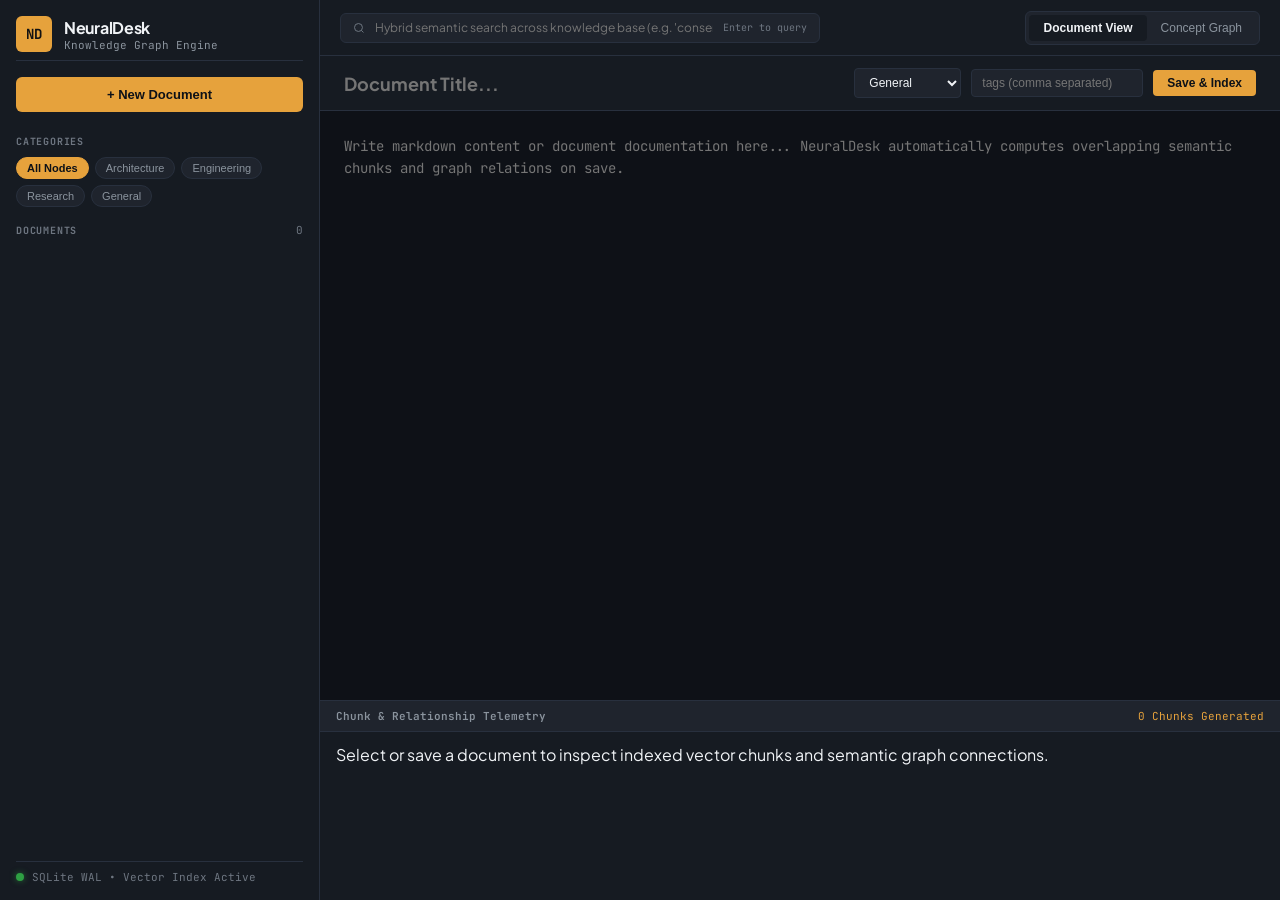
==== frontend/index.html @ 97902795 "feat(neuraldesk): initial production release of AI knowledge management platform" ====
<!DOCTYPE html>
<html lang="en">
<head>
    <meta charset="UTF-8">
    <meta name="viewport" content="width=device-width, initial-scale=1.0">
    <title>NeuralDesk — AI Knowledge Architecture</title>
    <link rel="stylesheet" href="style.css">
    <link rel="preconnect" href="https://fonts.googleapis.com">
    <link rel="preconnect" href="https://fonts.gstatic.com" crossorigin>
    <link href="https://fonts.googleapis.com/css2?family=Plus+Jakarta+Sans:wght@400;500;600;700&family=JetBrains+Mono:wght@400;500&display=swap" rel="stylesheet">
</head>
<body>
    <div class="app-layout">
        <!-- Sidebar Navigation -->
        <aside class="sidebar">
            <div class="brand">
                <div class="brand-glyph">ND</div>
                <div class="brand-text">
                    <span class="brand-title">NeuralDesk</span>
                    <span class="brand-subtitle">Knowledge Graph Engine</span>
                </div>
            </div>

            <div class="sidebar-action">
                <button id="btn-new-doc" class="btn-primary">+ New Document</button>
            </div>

            <div class="category-filter">
                <span class="section-label">CATEGORIES</span>
                <div id="category-list" class="category-chips">
                    <button class="chip active" data-category="ALL">All Nodes</button>
                    <button class="chip" data-category="Architecture">Architecture</button>
                    <button class="chip" data-category="Engineering">Engineering</button>
                    <button class="chip" data-category="Research">Research</button>
                    <button class="chip" data-category="General">General</button>
                </div>
            </div>

            <div class="doc-list-container">
                <div class="section-header">
                    <span class="section-label">DOCUMENTS</span>
                    <span id="doc-count" class="counter">0</span>
                </div>
                <div id="document-list" class="doc-tree">
                    <!-- Populated dynamically -->
                </div>
            </div>

            <div class="sidebar-footer">
                <div class="status-indicator">
                    <span class="dot live"></span>
                    <span class="status-label">SQLite WAL • Vector Index Active</span>
                </div>
            </div>
        </aside>

        <!-- Main Workspace -->
        <main class="main-workspace">
            <header class="workspace-header">
                <div class="header-search">
                    <svg class="search-icon" width="16" height="16" viewBox="0 0 24 24" fill="none" stroke="currentColor" stroke-width="2">
                        <circle cx="11" cy="11" r="8"></circle>
                        <line x1="21" y1="21" x2="16.65" y2="16.65"></line>
                    </svg>
                    <input type="text" id="hybrid-search-input" placeholder="Hybrid semantic search across knowledge base (e.g. 'consensus algorithms', 'memory caching')...">
                    <span class="search-hint">Enter to query</span>
                </div>
                <div class="view-toggles">
                    <button id="tab-doc" class="tab-btn active">Document View</button>
                    <button id="tab-graph" class="tab-btn">Concept Graph</button>
                </div>
            </header>

            <!-- Document Editor / Viewer Pane -->
            <section id="doc-pane" class="workspace-pane active">
                <div class="doc-metadata-bar">
                    <input type="text" id="doc-title-input" class="doc-title-field" placeholder="Document Title...">
                    <div class="metadata-controls">
                        <select id="doc-category-select" class="select-field">
                            <option value="General">General</option>
                            <option value="Architecture">Architecture</option>
                            <option value="Engineering">Engineering</option>
                            <option value="Research">Research</option>
                        </select>
                        <input type="text" id="doc-tags-input" class="tags-field" placeholder="tags (comma separated)">
                        <button id="btn-save-doc" class="btn-save">Save & Index</button>
                        <button id="btn-delete-doc" class="btn-delete" style="display:none;">Delete</button>
                    </div>
                </div>

                <div class="editor-container">
                    <textarea id="doc-content-input" class="doc-editor" placeholder="Write markdown content or document documentation here... NeuralDesk automatically computes overlapping semantic chunks and graph relations on save."></textarea>
                </div>

                <div class="doc-drawer">
                    <div class="drawer-header">
                        <span class="drawer-title">Chunk & Relationship Telemetry</span>
                        <span id="chunk-info" class="drawer-stats">0 Chunks Generated</span>
                    </div>
                    <div id="drawer-content" class="drawer-body">
                        <div class="empty-state">Select or save a document to inspect indexed vector chunks and semantic graph connections.</div>
                    </div>
                </div>
            </section>

            <!-- Graph Canvas Pane -->
            <section id="graph-pane" class="workspace-pane">
                <div class="graph-toolbar">
                    <span class="graph-legend"><span class="legend-dot arc"></span>Architecture</span>
                    <span class="graph-legend"><span class="legend-dot eng"></span>Engineering</span>
                    <span class="graph-legend"><span class="legend-dot res"></span>Research</span>
                    <span class="graph-legend"><span class="legend-dot gen"></span>General</span>
                    <button id="btn-refresh-graph" class="btn-subtle">Recalculate Topology</button>
                </div>
                <div class="graph-canvas-wrapper">
                    <svg id="graph-svg" class="graph-canvas" width="100%" height="100%"></svg>
                </div>
            </section>
        </main>
    </div>

    <!-- Search Modal -->
    <div id="search-modal" class="modal-overlay">
        <div class="modal-window">
            <div class="modal-header">
                <h3>Hybrid Search Results</h3>
                <button id="btn-close-modal" class="btn-close">&times;</button>
            </div>
            <div id="search-results-list" class="results-container">
                <!-- Search results injected here -->
            </div>
        </div>
    </div>

    <script src="app.js"></script>
</body>
</html>
---- frontend/style.css ----
:root {
    --bg-primary: #0e1117;
    --bg-secondary: #161b22;
    --bg-tertiary: #1f242d;
    --border-subtle: #28303e;
    --border-hover: #3d4758;
    --text-primary: #f0f3f6;
    --text-secondary: #8b949e;
    --text-muted: #6e7681;
    --accent-amber: #e6a23c;
    --accent-amber-hover: #f3b759;
    --accent-blue: #388bfd;
    --accent-green: #2ea043;
    --accent-purple: #a371f7;
    --accent-red: #f85149;
    --font-sans: 'Plus Jakarta Sans', -apple-system, BlinkMacSystemFont, sans-serif;
    --font-mono: 'JetBrains Mono', monospace;
}

* {
    box-sizing: border-box;
    margin: 0;
    padding: 0;
}

body {
    font-family: var(--font-sans);
    background-color: var(--bg-primary);
    color: var(--text-primary);
    overflow: hidden;
    height: 100vh;
}

.app-layout {
    display: flex;
    height: 100vh;
    width: 100vw;
}

/* Sidebar */
.sidebar {
    width: 320px;
    background-color: var(--bg-secondary);
    border-right: 1px solid var(--border-subtle);
    display: flex;
    flex-direction: column;
    padding: 16px;
    gap: 16px;
}

.brand {
    display: flex;
    align-items: center;
    gap: 12px;
    padding-bottom: 8px;
    border-bottom: 1px solid var(--border-subtle);
}

.brand-glyph {
    width: 36px;
    height: 36px;
    background-color: var(--accent-amber);
    color: #121212;
    font-weight: 700;
    font-size: 14px;
    display: flex;
    align-items: center;
    justify-content: center;
    border-radius: 6px;
    font-family: var(--font-mono);
}

.brand-text {
    display: flex;
    flex-direction: column;
}

.brand-title {
    font-size: 16px;
    font-weight: 700;
    letter-spacing: -0.3px;
}

.brand-subtitle {
    font-size: 11px;
    color: var(--text-secondary);
    font-family: var(--font-mono);
}

.btn-primary {
    width: 100%;
    padding: 10px 14px;
    background-color: var(--accent-amber);
    color: #0d1117;
    border: none;
    border-radius: 6px;
    font-size: 13px;
    font-weight: 600;
    cursor: pointer;
    transition: background 0.15s ease;
}

.btn-primary:hover {
    background-color: var(--accent-amber-hover);
}

.section-label {
    font-size: 10px;
    font-weight: 700;
    color: var(--text-muted);
    letter-spacing: 0.8px;
    font-family: var(--font-mono);
}

.category-chips {
    display: flex;
    flex-wrap: wrap;
    gap: 6px;
    margin-top: 8px;
}

.chip {
    padding: 4px 10px;
    background-color: var(--bg-tertiary);
    border: 1px solid var(--border-subtle);
    color: var(--text-secondary);
    font-size: 11px;
    border-radius: 12px;
    cursor: pointer;
    transition: all 0.15s ease;
}

.chip:hover, .chip.active {
    background-color: var(--accent-amber);
    color: #0d1117;
    border-color: var(--accent-amber);
    font-weight: 600;
}

.doc-list-container {
    flex: 1;
    display: flex;
    flex-direction: column;
    overflow: hidden;
}

.section-header {
    display: flex;
    justify-content: space-between;
    align-items: center;
    margin-bottom: 8px;
}

.counter {
    font-size: 11px;
    font-family: var(--font-mono);
    color: var(--text-muted);
}

.doc-tree {
    flex: 1;
    overflow-y: auto;
    display: flex;
    flex-direction: column;
    gap: 4px;
}

.doc-item {
    padding: 10px 12px;
    border-radius: 6px;
    cursor: pointer;
    display: flex;
    flex-direction: column;
    gap: 4px;
    border: 1px solid transparent;
    transition: all 0.15s ease;
}

.doc-item:hover {
    background-color: var(--bg-tertiary);
    border-color: var(--border-subtle);
}

.doc-item.active {
    background-color: var(--bg-tertiary);
    border-color: var(--accent-amber);
}

.doc-item-title {
    font-size: 13px;
    font-weight: 600;
    color: var(--text-primary);
    white-space: nowrap;
    overflow: hidden;
    text-overflow: ellipsis;
}

.doc-item-meta {
    display: flex;
    align-items: center;
    gap: 8px;
    font-size: 11px;
    color: var(--text-secondary);
    font-family: var(--font-mono);
}

.sidebar-footer {
    padding-top: 8px;
    border-top: 1px solid var(--border-subtle);
}

.status-indicator {
    display: flex;
    align-items: center;
    gap: 8px;
    font-size: 11px;
    color: var(--text-muted);
    font-family: var(--font-mono);
}

.dot.live {
    width: 8px;
    height: 8px;
    border-radius: 50%;
    background-color: var(--accent-green);
    box-shadow: 0 0 6px rgba(46, 160, 67, 0.6);
}

/* Main Workspace */
.main-workspace {
    flex: 1;
    display: flex;
    flex-direction: column;
    background-color: var(--bg-primary);
}

.workspace-header {
    height: 56px;
    border-bottom: 1px solid var(--border-subtle);
    display: flex;
    align-items: center;
    justify-content: space-between;
    padding: 0 20px;
    background-color: var(--bg-secondary);
}

.header-search {
    display: flex;
    align-items: center;
    gap: 10px;
    background-color: var(--bg-tertiary);
    border: 1px solid var(--border-subtle);
    border-radius: 6px;
    padding: 6px 12px;
    width: 480px;
}

.search-icon {
    color: var(--text-muted);
}

.header-search input {
    background: transparent;
    border: none;
    color: var(--text-primary);
    font-size: 12px;
    outline: none;
    width: 100%;
    font-family: var(--font-sans);
}

.search-hint {
    font-size: 10px;
    color: var(--text-muted);
    font-family: var(--font-mono);
    white-space: nowrap;
}

.view-toggles {
    display: flex;
    background-color: var(--bg-tertiary);
    padding: 3px;
    border-radius: 6px;
    border: 1px solid var(--border-subtle);
}

.tab-btn {
    padding: 6px 14px;
    background: transparent;
    border: none;
    color: var(--text-secondary);
    font-size: 12px;
    font-weight: 500;
    cursor: pointer;
    border-radius: 4px;
}

.tab-btn.active {
    background-color: var(--bg-secondary);
    color: var(--text-primary);
    font-weight: 600;
}

/* Panes */
.workspace-pane {
    display: none;
    flex: 1;
    flex-direction: column;
    overflow: hidden;
}

.workspace-pane.active {
    display: flex;
}

.doc-metadata-bar {
    display: flex;
    align-items: center;
    justify-content: space-between;
    padding: 12px 24px;
    border-bottom: 1px solid var(--border-subtle);
    background-color: var(--bg-secondary);
}

.doc-title-field {
    background: transparent;
    border: none;
    color: var(--text-primary);
    font-size: 18px;
    font-weight: 700;
    outline: none;
    width: 50%;
    font-family: var(--font-sans);
}

.metadata-controls {
    display: flex;
    align-items: center;
    gap: 10px;
}

.select-field, .tags-field {
    background-color: var(--bg-tertiary);
    border: 1px solid var(--border-subtle);
    color: var(--text-primary);
    font-size: 12px;
    padding: 6px 10px;
    border-radius: 4px;
    outline: none;
}

.btn-save {
    background-color: var(--accent-amber);
    color: #0d1117;
    border: none;
    padding: 6px 14px;
    border-radius: 4px;
    font-size: 12px;
    font-weight: 600;
    cursor: pointer;
}

.btn-delete {
    background-color: transparent;
    border: 1px solid var(--accent-red);
    color: var(--accent-red);
    padding: 6px 12px;
    border-radius: 4px;
    font-size: 12px;
    cursor: pointer;
}

.editor-container {
    flex: 1;
    padding: 24px;
    overflow-y: auto;
}

.doc-editor {
    width: 100%;
    height: 100%;
    background: transparent;
    border: none;
    color: var(--text-primary);
    font-family: var(--font-mono);
    font-size: 14px;
    line-height: 1.6;
    outline: none;
    resize: none;
}

.doc-drawer {
    height: 200px;
    border-top: 1px solid var(--border-subtle);
    background-color: var(--bg-secondary);
    display: flex;
    flex-direction: column;
}

.drawer-header {
    display: flex;
    justify-content: space-between;
    padding: 8px 16px;
    background-color: var(--bg-tertiary);
    border-bottom: 1px solid var(--border-subtle);
}

.drawer-title {
    font-size: 11px;
    font-weight: 600;
    font-family: var(--font-mono);
    color: var(--text-secondary);
}

.drawer-stats {
    font-size: 11px;
    font-family: var(--font-mono);
    color: var(--accent-amber);
}

.drawer-body {
    flex: 1;
    overflow-y: auto;
    padding: 12px 16px;
    display: flex;
    flex-direction: column;
    gap: 8px;
}

.chunk-badge {
    background-color: var(--bg-tertiary);
    border: 1px solid var(--border-subtle);
    padding: 8px 12px;
    border-radius: 4px;
    font-size: 12px;
    font-family: var(--font-mono);
    color: var(--text-secondary);
}

.related-chip {
    display: inline-block;
    padding: 3px 8px;
    background-color: #242c38;
    color: var(--accent-blue);
    border-radius: 4px;
    font-size: 11px;
    margin-right: 6px;
}

/* Graph Canvas */
.graph-toolbar {
    padding: 10px 20px;
    display: flex;
    align-items: center;
    gap: 16px;
    border-bottom: 1px solid var(--border-subtle);
    background-color: var(--bg-secondary);
}

.graph-legend {
    display: flex;
    align-items: center;
    gap: 6px;
    font-size: 11px;
    color: var(--text-secondary);
}

.legend-dot {
    width: 10px;
    height: 10px;
    border-radius: 50%;
}

.legend-dot.arc { background-color: var(--accent-blue); }
.legend-dot.eng { background-color: var(--accent-green); }
.legend-dot.res { background-color: var(--accent-purple); }
.legend-dot.gen { background-color: var(--accent-amber); }

.btn-subtle {
    margin-left: auto;
    background: transparent;
    border: 1px solid var(--border-subtle);
    color: var(--text-secondary);
    padding: 4px 10px;
    border-radius: 4px;
    font-size: 11px;
    cursor: pointer;
}

.graph-canvas-wrapper {
    flex: 1;
    background-color: #0b0e14;
    position: relative;
}

/* Modal */
.modal-overlay {
    display: none;
    position: fixed;
    top: 0;
    left: 0;
    width: 100vw;
    height: 100vh;
    background: rgba(0, 0, 0, 0.7);
    backdrop-filter: blur(4px);
    justify-content: center;
    align-items: center;
    z-index: 1000;
}

.modal-overlay.open {
    display: flex;
}

.modal-window {
    background-color: var(--bg-secondary);
    border: 1px solid var(--border-subtle);
    border-radius: 8px;
    width: 650px;
    max-height: 80vh;
    display: flex;
    flex-direction: column;
    box-shadow: 0 16px 32px rgba(0,0,0,0.5);
}

.modal-header {
    display: flex;
    justify-content: space-between;
    align-items: center;
    padding: 14px 20px;
    border-bottom: 1px solid var(--border-subtle);
}

.btn-close {
    background: none;
    border: none;
    color: var(--text-muted);
    font-size: 20px;
    cursor: pointer;
}

.results-container {
    padding: 16px;
    overflow-y: auto;
    display: flex;
    flex-direction: column;
    gap: 12px;
}

.result-card {
    background-color: var(--bg-tertiary);
    border: 1px solid var(--border-subtle);
    border-radius: 6px;
    padding: 12px;
    cursor: pointer;
    transition: all 0.15s ease;
}

.result-card:hover {
    border-color: var(--accent-amber);
}

.result-card-header {
    display: flex;
    justify-content: space-between;
    margin-bottom: 6px;
}

.result-score {
    font-size: 11px;
    font-family: var(--font-mono);
    color: var(--accent-amber);
}

.result-snippet {
    font-size: 12px;
    color: var(--text-secondary);
    line-height: 1.5;
}
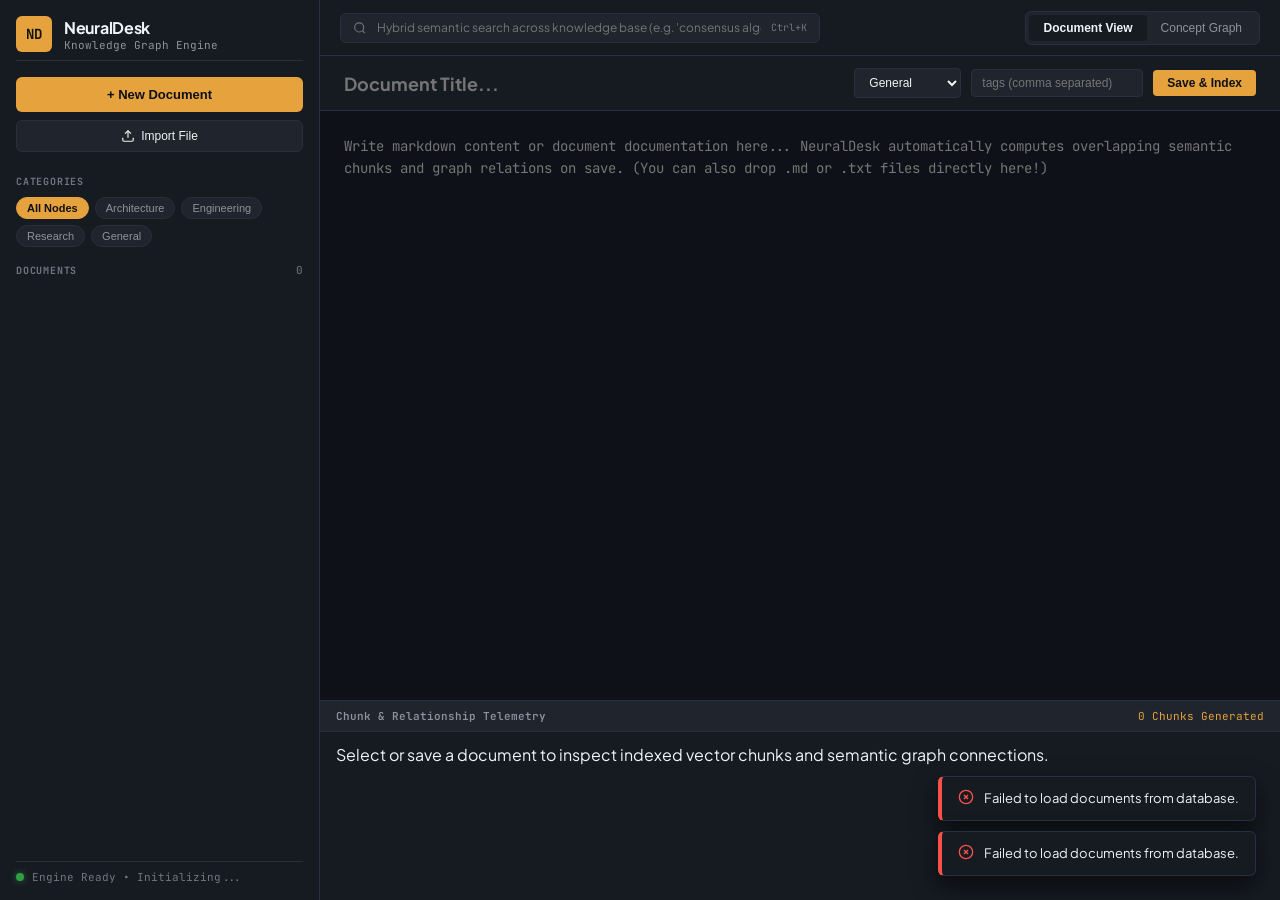
==== commit 2fffd255: "feat: complete production implementation with toast notifications, file import/export, security head" ====
--- a/frontend/index.html
+++ b/frontend/index.html
@@ -10,19 +10,35 @@
     <link href="https://fonts.googleapis.com/css2?family=Plus+Jakarta+Sans:wght@400;500;600;700&family=JetBrains+Mono:wght@400;500&display=swap" rel="stylesheet">
 </head>
 <body>
+    <!-- Mobile Sidebar Backdrop -->
+    <div id="sidebar-backdrop" class="sidebar-backdrop"></div>
+
+    <!-- Toast Notification Container -->
+    <div id="toast-container" class="toast-container"></div>
+
     <div class="app-layout">
         <!-- Sidebar Navigation -->
-        <aside class="sidebar">
+        <aside id="app-sidebar" class="sidebar">
             <div class="brand">
                 <div class="brand-glyph">ND</div>
                 <div class="brand-text">
                     <span class="brand-title">NeuralDesk</span>
                     <span class="brand-subtitle">Knowledge Graph Engine</span>
                 </div>
+                <button id="btn-close-sidebar" class="btn-close-sidebar" aria-label="Close sidebar">&times;</button>
             </div>
 
             <div class="sidebar-action">
                 <button id="btn-new-doc" class="btn-primary">+ New Document</button>
+                <button id="btn-upload-doc" class="btn-secondary" title="Upload Markdown, Text, or JSON document">
+                    <svg width="14" height="14" viewBox="0 0 24 24" fill="none" stroke="currentColor" stroke-width="2">
+                        <path d="M21 15v4a2 2 0 0 1-2 2H5a2 2 0 0 1-2-2v-4"></path>
+                        <polyline points="17 8 12 3 7 8"></polyline>
+                        <line x1="12" y1="3" x2="12" y2="15"></line>
+                    </svg>
+                    Import File
+                </button>
+                <input type="file" id="file-upload-input" accept=".md,.txt,.markdown,.json" style="display: none;">
             </div>
 
             <div class="category-filter">
@@ -49,7 +65,7 @@
             <div class="sidebar-footer">
                 <div class="status-indicator">
                     <span class="dot live"></span>
-                    <span class="status-label">SQLite WAL • Vector Index Active</span>
+                    <span id="system-status-label" class="status-label">Engine Ready • Initializing...</span>
                 </div>
             </div>
         </aside>
@@ -57,13 +73,20 @@
         <!-- Main Workspace -->
         <main class="main-workspace">
             <header class="workspace-header">
+                <button id="btn-toggle-sidebar" class="btn-hamburger" aria-label="Open sidebar">
+                    <svg width="18" height="18" viewBox="0 0 24 24" fill="none" stroke="currentColor" stroke-width="2">
+                        <line x1="3" y1="12" x2="21" y2="12"></line>
+                        <line x1="3" y1="6" x2="21" y2="6"></line>
+                        <line x1="3" y1="18" x2="21" y2="18"></line>
+                    </svg>
+                </button>
                 <div class="header-search">
-                    <svg class="search-icon" width="16" height="16" viewBox="0 0 24 24" fill="none" stroke="currentColor" stroke-width="2">
+                    <svg id="btn-trigger-search" class="search-icon" width="16" height="16" viewBox="0 0 24 24" fill="none" stroke="currentColor" stroke-width="2" style="cursor: pointer;">
                         <circle cx="11" cy="11" r="8"></circle>
                         <line x1="21" y1="21" x2="16.65" y2="16.65"></line>
                     </svg>
                     <input type="text" id="hybrid-search-input" placeholder="Hybrid semantic search across knowledge base (e.g. 'consensus algorithms', 'memory caching')...">
-                    <span class="search-hint">Enter to query</span>
+                    <span class="search-hint">Ctrl+K</span>
                 </div>
                 <div class="view-toggles">
                     <button id="tab-doc" class="tab-btn active">Document View</button>
@@ -84,12 +107,13 @@
                         </select>
                         <input type="text" id="doc-tags-input" class="tags-field" placeholder="tags (comma separated)">
                         <button id="btn-save-doc" class="btn-save">Save & Index</button>
+                        <button id="btn-export-doc" class="btn-export" style="display:none;" title="Download Markdown">Export .MD</button>
                         <button id="btn-delete-doc" class="btn-delete" style="display:none;">Delete</button>
                     </div>
                 </div>
 
                 <div class="editor-container">
-                    <textarea id="doc-content-input" class="doc-editor" placeholder="Write markdown content or document documentation here... NeuralDesk automatically computes overlapping semantic chunks and graph relations on save."></textarea>
+                    <textarea id="doc-content-input" class="doc-editor" placeholder="Write markdown content or document documentation here... NeuralDesk automatically computes overlapping semantic chunks and graph relations on save. (You can also drop .md or .txt files directly here!)"></textarea>
                 </div>
 
                 <div class="doc-drawer">
@@ -106,11 +130,15 @@
             <!-- Graph Canvas Pane -->
             <section id="graph-pane" class="workspace-pane">
                 <div class="graph-toolbar">
-                    <span class="graph-legend"><span class="legend-dot arc"></span>Architecture</span>
-                    <span class="graph-legend"><span class="legend-dot eng"></span>Engineering</span>
-                    <span class="graph-legend"><span class="legend-dot res"></span>Research</span>
-                    <span class="graph-legend"><span class="legend-dot gen"></span>General</span>
-                    <button id="btn-refresh-graph" class="btn-subtle">Recalculate Topology</button>
+                    <div class="graph-legends">
+                        <span class="graph-legend"><span class="legend-dot arc"></span>Architecture</span>
+                        <span class="graph-legend"><span class="legend-dot eng"></span>Engineering</span>
+                        <span class="graph-legend"><span class="legend-dot res"></span>Research</span>
+                        <span class="graph-legend"><span class="legend-dot gen"></span>General</span>
+                    </div>
+                    <div class="graph-actions">
+                        <button id="btn-refresh-graph" class="btn-subtle">Recalculate Topology</button>
+                    </div>
                 </div>
                 <div class="graph-canvas-wrapper">
                     <svg id="graph-svg" class="graph-canvas" width="100%" height="100%"></svg>
@@ -124,7 +152,7 @@
         <div class="modal-window">
             <div class="modal-header">
                 <h3>Hybrid Search Results</h3>
-                <button id="btn-close-modal" class="btn-close">&times;</button>
+                <button id="btn-close-modal" class="btn-close" aria-label="Close modal">&times;</button>
             </div>
             <div id="search-results-list" class="results-container">
                 <!-- Search results injected here -->
--- a/frontend/style.css
+++ b/frontend/style.css
@@ -577,3 +577,240 @@
     color: var(--text-secondary);
     line-height: 1.5;
 }
+
+/* ==========================================================
+   ENHANCED REAL-WORLD APPLICATION CONTROLS & RESPONSIVENESS
+   ========================================================== */
+
+.sidebar-action {
+    display: flex;
+    flex-direction: column;
+    gap: 8px;
+}
+
+.btn-secondary {
+    width: 100%;
+    padding: 8px 12px;
+    background-color: var(--bg-tertiary);
+    color: var(--text-primary);
+    border: 1px solid var(--border-subtle);
+    border-radius: 6px;
+    font-size: 12px;
+    font-weight: 500;
+    cursor: pointer;
+    display: flex;
+    align-items: center;
+    justify-content: center;
+    gap: 6px;
+    transition: all 0.15s ease;
+}
+
+.btn-secondary:hover {
+    border-color: var(--accent-amber);
+    color: var(--accent-amber);
+}
+
+.btn-export {
+    padding: 7px 12px;
+    background-color: transparent;
+    color: var(--accent-amber);
+    border: 1px solid var(--accent-amber);
+    border-radius: 6px;
+    font-size: 12px;
+    font-weight: 600;
+    cursor: pointer;
+    transition: all 0.15s ease;
+}
+
+.btn-export:hover {
+    background-color: var(--accent-amber);
+    color: #0d1117;
+}
+
+.btn-hamburger {
+    display: none;
+    background: transparent;
+    border: 1px solid var(--border-subtle);
+    color: var(--text-primary);
+    border-radius: 6px;
+    padding: 6px 8px;
+    cursor: pointer;
+    align-items: center;
+    justify-content: center;
+}
+
+.btn-close-sidebar {
+    display: none;
+    background: transparent;
+    border: none;
+    color: var(--text-muted);
+    font-size: 24px;
+    cursor: pointer;
+    margin-left: auto;
+    padding: 0 4px;
+}
+
+.sidebar-backdrop {
+    display: none;
+    position: fixed;
+    top: 0;
+    left: 0;
+    width: 100vw;
+    height: 100vh;
+    background: rgba(0, 0, 0, 0.65);
+    backdrop-filter: blur(2px);
+    z-index: 1200;
+}
+
+.sidebar-backdrop.active {
+    display: block;
+}
+
+/* Toast Notification System */
+.toast-container {
+    position: fixed;
+    bottom: 24px;
+    right: 24px;
+    display: flex;
+    flex-direction: column;
+    gap: 10px;
+    z-index: 9999;
+    pointer-events: none;
+}
+
+.toast {
+    pointer-events: auto;
+    min-width: 280px;
+    max-width: 420px;
+    padding: 12px 16px;
+    border-radius: 6px;
+    background-color: var(--bg-secondary);
+    border: 1px solid var(--border-subtle);
+    color: var(--text-primary);
+    font-size: 13px;
+    box-shadow: 0 10px 25px rgba(0, 0, 0, 0.6);
+    display: flex;
+    align-items: center;
+    gap: 10px;
+    animation: toast-slide-in 0.25s ease-out;
+    transition: opacity 0.3s ease, transform 0.3s ease;
+}
+
+.toast.toast-success {
+    border-left: 4px solid var(--accent-green);
+}
+
+.toast.toast-error {
+    border-left: 4px solid var(--accent-red);
+}
+
+.toast.toast-info {
+    border-left: 4px solid var(--accent-amber);
+}
+
+.toast-message {
+    flex: 1;
+    line-height: 1.4;
+}
+
+@keyframes toast-slide-in {
+    from {
+        opacity: 0;
+        transform: translateY(16px);
+    }
+    to {
+        opacity: 1;
+        transform: translateY(0);
+    }
+}
+
+.highlight-term {
+    background-color: rgba(230, 162, 60, 0.22);
+    color: #f3b759;
+    padding: 0 3px;
+    border-radius: 3px;
+    font-weight: 600;
+}
+
+/* Button Loading States */
+button:disabled, .btn-disabled {
+    opacity: 0.65;
+    cursor: not-allowed !important;
+}
+
+/* Drag-and-drop overlay indicator */
+.editor-container.drag-over {
+    border: 2px dashed var(--accent-amber);
+    background-color: rgba(230, 162, 60, 0.05);
+}
+
+/* Responsive Breakpoints */
+@media (max-width: 900px) {
+    .btn-hamburger {
+        display: flex;
+    }
+
+    .btn-close-sidebar {
+        display: block;
+    }
+
+    .sidebar {
+        position: fixed;
+        top: 0;
+        left: -330px;
+        height: 100vh;
+        z-index: 1300;
+        transition: left 0.25s cubic-bezier(0.16, 1, 0.3, 1);
+        box-shadow: 0 0 30px rgba(0, 0, 0, 0.8);
+    }
+
+    .sidebar.open {
+        left: 0;
+    }
+
+    .main-workspace {
+        width: 100vw;
+    }
+
+    .doc-metadata-bar {
+        flex-direction: column;
+        align-items: stretch;
+        gap: 10px;
+    }
+
+    .metadata-controls {
+        flex-wrap: wrap;
+    }
+
+    .modal-window {
+        width: 94vw;
+        max-width: 94vw;
+        margin: 0 3vw;
+    }
+}
+
+@media (max-width: 600px) {
+    .workspace-header {
+        padding: 8px 12px;
+        gap: 8px;
+    }
+
+    .header-search {
+        max-width: none;
+    }
+
+    .search-hint {
+        display: none;
+    }
+
+    .toast-container {
+        left: 12px;
+        right: 12px;
+        bottom: 12px;
+    }
+
+    .toast {
+        min-width: auto;
+        max-width: 100%;
+    }
+}
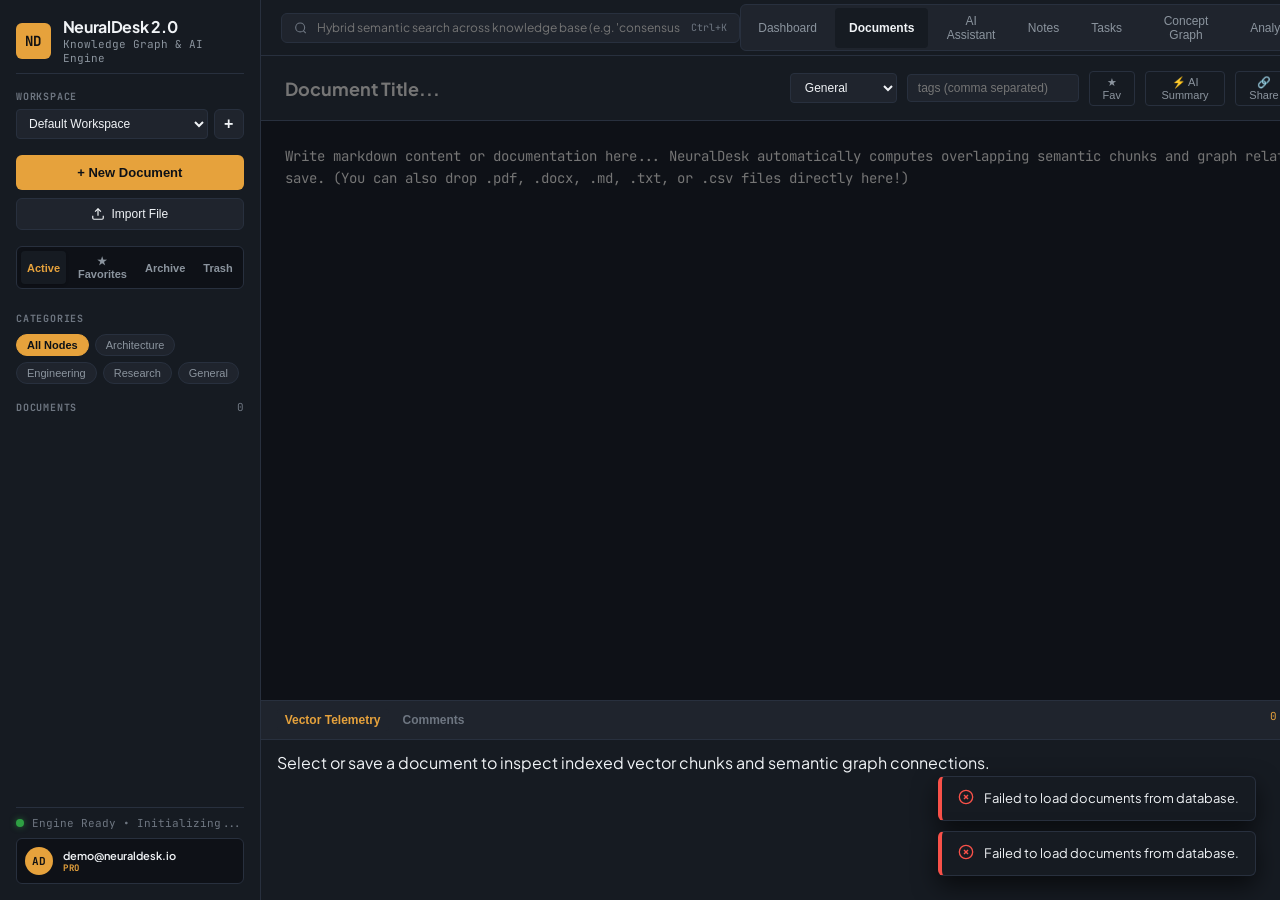
==== commit 7b15c646: "feat: NeuralDesk 2.0 full SaaS transformation with AI chat, notes, tasks, multi-format parsing, and " ====
--- a/frontend/index.html
+++ b/frontend/index.html
@@ -22,15 +22,26 @@
             <div class="brand">
                 <div class="brand-glyph">ND</div>
                 <div class="brand-text">
-                    <span class="brand-title">NeuralDesk</span>
-                    <span class="brand-subtitle">Knowledge Graph Engine</span>
+                    <span class="brand-title">NeuralDesk 2.0</span>
+                    <span class="brand-subtitle">Knowledge Graph & AI Engine</span>
                 </div>
                 <button id="btn-close-sidebar" class="btn-close-sidebar" aria-label="Close sidebar">&times;</button>
+            </div>
+
+            <!-- Workspace Selector -->
+            <div class="sidebar-workspace">
+                <span class="section-label">WORKSPACE</span>
+                <div class="workspace-select-wrapper">
+                    <select id="workspace-select" class="select-field workspace-dropdown">
+                        <option value="1">Default Workspace</option>
+                    </select>
+                    <button id="btn-create-workspace" class="btn-icon" title="New Workspace">+</button>
+                </div>
             </div>
 
             <div class="sidebar-action">
                 <button id="btn-new-doc" class="btn-primary">+ New Document</button>
-                <button id="btn-upload-doc" class="btn-secondary" title="Upload Markdown, Text, or JSON document">
+                <button id="btn-upload-doc" class="btn-secondary" title="Upload PDF, DOCX, TXT, MD, CSV, or JSON">
                     <svg width="14" height="14" viewBox="0 0 24 24" fill="none" stroke="currentColor" stroke-width="2">
                         <path d="M21 15v4a2 2 0 0 1-2 2H5a2 2 0 0 1-2-2v-4"></path>
                         <polyline points="17 8 12 3 7 8"></polyline>
@@ -38,7 +49,15 @@
                     </svg>
                     Import File
                 </button>
-                <input type="file" id="file-upload-input" accept=".md,.txt,.markdown,.json" style="display: none;">
+                <input type="file" id="file-upload-input" accept=".pdf,.docx,.txt,.md,.markdown,.csv,.json" style="display: none;">
+            </div>
+
+            <!-- Document Status Views Filter -->
+            <div class="doc-view-filters">
+                <button class="view-chip active" data-view="active">Active</button>
+                <button class="view-chip" data-view="favorites">★ Favorites</button>
+                <button class="view-chip" data-view="archive">Archive</button>
+                <button class="view-chip" data-view="trash">Trash</button>
             </div>
 
             <div class="category-filter">
@@ -66,6 +85,13 @@
                 <div class="status-indicator">
                     <span class="dot live"></span>
                     <span id="system-status-label" class="status-label">Engine Ready • Initializing...</span>
+                </div>
+                <div class="user-pill" id="user-profile-pill">
+                    <span class="user-avatar" id="sidebar-user-avatar">AD</span>
+                    <div class="user-info">
+                        <span class="user-name" id="sidebar-user-name">demo@neuraldesk.io</span>
+                        <span class="user-tier-badge" id="sidebar-tier-badge">PRO</span>
+                    </div>
                 </div>
             </div>
         </aside>
@@ -89,12 +115,126 @@
                     <span class="search-hint">Ctrl+K</span>
                 </div>
                 <div class="view-toggles">
-                    <button id="tab-doc" class="tab-btn active">Document View</button>
+                    <button id="tab-dashboard" class="tab-btn">Dashboard</button>
+                    <button id="tab-doc" class="tab-btn active">Documents</button>
+                    <button id="tab-chat" class="tab-btn">AI Assistant</button>
+                    <button id="tab-notes" class="tab-btn">Notes</button>
+                    <button id="tab-tasks" class="tab-btn">Tasks</button>
                     <button id="tab-graph" class="tab-btn">Concept Graph</button>
+                    <button id="tab-analytics" class="tab-btn">Analytics</button>
+                    <button id="tab-settings" class="tab-btn">Settings</button>
                 </div>
             </header>
 
-            <!-- Document Editor / Viewer Pane -->
+            <!-- 1. DASHBOARD PANE -->
+            <section id="dashboard-pane" class="workspace-pane">
+                <div class="dashboard-container">
+                    <div class="dashboard-header-banner">
+                        <div>
+                            <h2 class="dashboard-greeting">NeuralDesk Intelligence Hub</h2>
+                            <p class="dashboard-subtitle">Semantic telemetry, active workspace statistics, and knowledge telemetry</p>
+                        </div>
+                        <div class="dashboard-quick-actions">
+                            <button id="dash-btn-new-doc" class="btn-primary">+ Create Doc</button>
+                            <button id="dash-btn-upload" class="btn-secondary">Upload File</button>
+                            <button id="dash-btn-open-chat" class="btn-subtle">Ask AI Assistant</button>
+                        </div>
+                    </div>
+
+                    <!-- Metric Cards Grid -->
+                    <div class="stats-grid">
+                        <div class="stat-card">
+                            <div class="stat-icon docs-icon">
+                                <svg width="20" height="20" viewBox="0 0 24 24" fill="none" stroke="currentColor" stroke-width="2"><path d="M14 2H6a2 2 0 0 0-2 2v16a2 2 0 0 0 2 2h12a2 2 0 0 0 2-2V8z"></path><polyline points="14 2 14 8 20 8"></polyline><line x1="16" y1="13" x2="8" y2="13"></line><line x1="16" y1="17" x2="8" y2="17"></line><polyline points="10 9 9 9 8 9"></polyline></svg>
+                            </div>
+                            <div class="stat-details">
+                                <span class="stat-title">Documents</span>
+                                <span class="stat-value" id="dash-total-docs">0</span>
+                                <span class="stat-subtext" id="dash-active-docs">0 Active</span>
+                            </div>
+                        </div>
+
+                        <div class="stat-card">
+                            <div class="stat-icon chunks-icon">
+                                <svg width="20" height="20" viewBox="0 0 24 24" fill="none" stroke="currentColor" stroke-width="2"><rect x="3" y="3" width="7" height="7"></rect><rect x="14" y="3" width="7" height="7"></rect><rect x="14" y="14" width="7" height="7"></rect><rect x="3" y="14" width="7" height="7"></rect></svg>
+                            </div>
+                            <div class="stat-details">
+                                <span class="stat-title">Vector Chunks</span>
+                                <span class="stat-value" id="dash-total-chunks">0</span>
+                                <span class="stat-subtext">Dense Embeddings</span>
+                            </div>
+                        </div>
+
+                        <div class="stat-card">
+                            <div class="stat-icon notes-icon">
+                                <svg width="20" height="20" viewBox="0 0 24 24" fill="none" stroke="currentColor" stroke-width="2"><path d="M16 4h2a2 2 0 0 1 2 2v14a2 2 0 0 1-2 2H6a2 2 0 0 1-2-2V6a2 2 0 0 1 2-2h2"></path><rect x="8" y="2" width="8" height="4" rx="1" ry="1"></rect></svg>
+                            </div>
+                            <div class="stat-details">
+                                <span class="stat-title">Knowledge Notes</span>
+                                <span class="stat-value" id="dash-total-notes">0</span>
+                                <span class="stat-subtext" id="dash-pinned-notes">0 Pinned</span>
+                            </div>
+                        </div>
+
+                        <div class="stat-card">
+                            <div class="stat-icon tasks-icon">
+                                <svg width="20" height="20" viewBox="0 0 24 24" fill="none" stroke="currentColor" stroke-width="2"><polyline points="9 11 12 14 22 4"></polyline><path d="M21 12v7a2 2 0 0 1-2 2H5a2 2 0 0 1-2-2V5a2 2 0 0 1 2-2h11"></path></svg>
+                            </div>
+                            <div class="stat-details">
+                                <span class="stat-title">Tasks</span>
+                                <span class="stat-value" id="dash-total-tasks">0</span>
+                                <span class="stat-subtext" id="dash-pending-tasks">0 Pending</span>
+                            </div>
+                        </div>
+
+                        <div class="stat-card">
+                            <div class="stat-icon storage-icon">
+                                <svg width="20" height="20" viewBox="0 0 24 24" fill="none" stroke="currentColor" stroke-width="2"><ellipse cx="12" cy="5" rx="9" ry="3"></ellipse><path d="M21 12c0 1.66-4 3-9 3s-9-1.34-9-3"></path><path d="M3 5v14c0 1.66 4 3 9 3s9-1.34 9-3V5"></path></svg>
+                            </div>
+                            <div class="stat-details">
+                                <span class="stat-title">Storage Used</span>
+                                <span class="stat-value" id="dash-storage-used">0 KB</span>
+                                <span class="stat-subtext" id="dash-storage-quota">of 500 MB quota</span>
+                            </div>
+                        </div>
+                    </div>
+
+                    <!-- Dashboard Sections Grid -->
+                    <div class="dashboard-grid">
+                        <div class="dash-panel">
+                            <div class="dash-panel-header">
+                                <h3>Category &amp; Domain Breakdown</h3>
+                            </div>
+                            <div class="dash-panel-body" id="dash-category-distribution">
+                                <!-- Populated dynamically -->
+                            </div>
+                        </div>
+
+                        <div class="dash-panel">
+                            <div class="dash-panel-header">
+                                <h3>Supported Document Formats</h3>
+                            </div>
+                            <div class="dash-panel-body" id="dash-format-distribution">
+                                <!-- Populated dynamically -->
+                            </div>
+                        </div>
+
+                        <div class="dash-panel full-width">
+                            <div class="dash-panel-header">
+                                <h3>Recent System Activity &amp; Audit Log</h3>
+                                <button id="btn-refresh-activity" class="btn-subtle btn-sm">Refresh</button>
+                            </div>
+                            <div class="dash-panel-body">
+                                <div id="dash-activity-list" class="activity-timeline">
+                                    <!-- Populated dynamically -->
+                                </div>
+                            </div>
+                        </div>
+                    </div>
+                </div>
+            </section>
+
+            <!-- 2. DOCUMENT EDITOR / VIEWER PANE -->
             <section id="doc-pane" class="workspace-pane active">
                 <div class="doc-metadata-bar">
                     <input type="text" id="doc-title-input" class="doc-title-field" placeholder="Document Title...">
@@ -106,28 +246,160 @@
                             <option value="Research">Research</option>
                         </select>
                         <input type="text" id="doc-tags-input" class="tags-field" placeholder="tags (comma separated)">
-                        <button id="btn-save-doc" class="btn-save">Save & Index</button>
+                        <button id="btn-fav-doc" class="btn-subtle" title="Favorite document">★ Fav</button>
+                        <button id="btn-ai-intel" class="btn-subtle" title="AI Document Intelligence">⚡ AI Summary</button>
+                        <button id="btn-share-doc" class="btn-subtle" title="Create shareable link">🔗 Share</button>
+                        <button id="btn-save-doc" class="btn-save">Save &amp; Index</button>
                         <button id="btn-export-doc" class="btn-export" style="display:none;" title="Download Markdown">Export .MD</button>
                         <button id="btn-delete-doc" class="btn-delete" style="display:none;">Delete</button>
+                        <button id="btn-restore-doc" class="btn-restore" style="display:none;">Restore</button>
                     </div>
                 </div>
 
                 <div class="editor-container">
-                    <textarea id="doc-content-input" class="doc-editor" placeholder="Write markdown content or document documentation here... NeuralDesk automatically computes overlapping semantic chunks and graph relations on save. (You can also drop .md or .txt files directly here!)"></textarea>
+                    <textarea id="doc-content-input" class="doc-editor" placeholder="Write markdown content or documentation here... NeuralDesk automatically computes overlapping semantic chunks and graph relations on save. (You can also drop .pdf, .docx, .md, .txt, or .csv files directly here!)"></textarea>
                 </div>
 
                 <div class="doc-drawer">
                     <div class="drawer-header">
-                        <span class="drawer-title">Chunk & Relationship Telemetry</span>
+                        <div class="drawer-tabs">
+                            <button id="drawer-tab-telemetry" class="drawer-tab active">Vector Telemetry</button>
+                            <button id="drawer-tab-comments" class="drawer-tab">Comments</button>
+                        </div>
                         <span id="chunk-info" class="drawer-stats">0 Chunks Generated</span>
                     </div>
                     <div id="drawer-content" class="drawer-body">
                         <div class="empty-state">Select or save a document to inspect indexed vector chunks and semantic graph connections.</div>
                     </div>
-                </div>
-            </section>
-
-            <!-- Graph Canvas Pane -->
+                    <div id="drawer-comments-pane" class="drawer-body" style="display: none;">
+                        <div class="comments-container">
+                            <div id="doc-comments-list" class="comments-list"></div>
+                            <div class="comment-input-box">
+                                <input type="text" id="doc-comment-input" placeholder="Add a team comment or note...">
+                                <button id="btn-submit-comment" class="btn-secondary btn-sm">Post</button>
+                            </div>
+                        </div>
+                    </div>
+                </div>
+            </section>
+
+            <!-- 3. AI ASSISTANT CONVERSATIONAL PANE -->
+            <section id="chat-pane" class="workspace-pane">
+                <div class="chat-container">
+                    <!-- Conversations Sidebar -->
+                    <div class="chat-sidebar">
+                        <div class="chat-sidebar-header">
+                            <span>CONVERSATIONS</span>
+                            <button id="btn-new-chat" class="btn-icon" title="New Chat">+</button>
+                        </div>
+                        <div id="chat-conversation-list" class="chat-sessions-list">
+                            <!-- Populated dynamically -->
+                        </div>
+                    </div>
+
+                    <!-- Chat Main Interface -->
+                    <div class="chat-main">
+                        <div class="chat-header">
+                            <div class="chat-header-info">
+                                <h3 id="chat-active-title">Workspace AI Research Assistant</h3>
+                                <span class="chat-model-badge">NeuralDesk RAG Engine</span>
+                            </div>
+                            <div class="chat-scope-selector">
+                                <label for="chat-scope-select">Context Scope:</label>
+                                <select id="chat-scope-select" class="select-field">
+                                    <option value="workspace">Entire Workspace</option>
+                                    <option value="document">Selected Document Only</option>
+                                </select>
+                            </div>
+                        </div>
+
+                        <!-- Suggested prompt chips -->
+                        <div class="chat-prompt-chips">
+                            <button class="prompt-chip" data-prompt="Summarize the core architectural design and trade-offs in this workspace.">💡 Summarize Core Architecture</button>
+                            <button class="prompt-chip" data-prompt="Extract all action items, tasks, and follow-ups from the documents.">📋 Extract Action Items</button>
+                            <button class="prompt-chip" data-prompt="Explain data consistency and replication strategies described here.">🔄 Explain Data Consistency</button>
+                        </div>
+
+                        <!-- Chat Messages Window -->
+                        <div id="chat-messages-container" class="chat-messages">
+                            <div class="chat-message assistant">
+                                <div class="message-avatar">ND</div>
+                                <div class="message-content">
+                                    <p>Hello! I am your <strong>NeuralDesk AI Assistant</strong>. Ask me anything about your documents, architecture notes, or research papers. All answers are grounded with vector citations directly from your workspace.</p>
+                                </div>
+                            </div>
+                        </div>
+
+                        <!-- Chat Input Box -->
+                        <div class="chat-input-bar">
+                            <textarea id="chat-query-input" rows="1" placeholder="Ask a question about your knowledge base... (Shift+Enter for new line)"></textarea>
+                            <button id="btn-send-chat" class="btn-primary">
+                                <svg width="16" height="16" viewBox="0 0 24 24" fill="none" stroke="currentColor" stroke-width="2"><line x1="22" y1="2" x2="11" y2="13"></line><polygon points="22 2 15 22 11 13 2 9 22 2"></polygon></svg>
+                            </button>
+                        </div>
+                    </div>
+                </div>
+            </section>
+
+            <!-- 4. NOTES PANE -->
+            <section id="notes-pane" class="workspace-pane">
+                <div class="notes-container">
+                    <div class="notes-toolbar">
+                        <div class="notes-search-box">
+                            <input type="text" id="notes-search-input" placeholder="Filter notes by title, tag, or content...">
+                        </div>
+                        <button id="btn-create-note" class="btn-primary">+ New Note</button>
+                    </div>
+                    <div id="notes-grid" class="notes-grid">
+                        <!-- Populated dynamically -->
+                    </div>
+                </div>
+            </section>
+
+            <!-- 5. TASKS / ACTION ITEMS PANE -->
+            <section id="tasks-pane" class="workspace-pane">
+                <div class="tasks-container">
+                    <div class="tasks-toolbar">
+                        <div>
+                            <h2 style="font-size:18px; font-weight:700;">Action Items &amp; Task Pipeline</h2>
+                            <p style="font-size:12px; color:var(--text-secondary);">Manage engineering deliverables, research milestones, and extracted document action items</p>
+                        </div>
+                        <div class="tasks-actions">
+                            <button id="btn-auto-extract-tasks" class="btn-subtle" title="Extract actionable tasks from current document using AI">⚡ Auto-Extract From Doc</button>
+                            <button id="btn-create-task" class="btn-primary">+ Add Task</button>
+                        </div>
+                    </div>
+
+                    <!-- Kanban Board Columns -->
+                    <div class="kanban-board">
+                        <div class="kanban-column" data-status="todo">
+                            <div class="kanban-header">
+                                <span class="kanban-title"><span class="status-indicator-dot todo"></span> To Do</span>
+                                <span id="count-todo" class="counter">0</span>
+                            </div>
+                            <div id="tasks-list-todo" class="kanban-cards"></div>
+                        </div>
+
+                        <div class="kanban-column" data-status="in_progress">
+                            <div class="kanban-header">
+                                <span class="kanban-title"><span class="status-indicator-dot in-progress"></span> In Progress</span>
+                                <span id="count-in-progress" class="counter">0</span>
+                            </div>
+                            <div id="tasks-list-in-progress" class="kanban-cards"></div>
+                        </div>
+
+                        <div class="kanban-column" data-status="done">
+                            <div class="kanban-header">
+                                <span class="kanban-title"><span class="status-indicator-dot done"></span> Completed</span>
+                                <span id="count-done" class="counter">0</span>
+                            </div>
+                            <div id="tasks-list-done" class="kanban-cards"></div>
+                        </div>
+                    </div>
+                </div>
+            </section>
+
+            <!-- 6. GRAPH CANVAS PANE -->
             <section id="graph-pane" class="workspace-pane">
                 <div class="graph-toolbar">
                     <div class="graph-legends">
@@ -144,8 +416,105 @@
                     <svg id="graph-svg" class="graph-canvas" width="100%" height="100%"></svg>
                 </div>
             </section>
+
+            <!-- 7. ANALYTICS PANE -->
+            <section id="analytics-pane" class="workspace-pane">
+                <div class="analytics-container">
+                    <div class="analytics-header">
+                        <h2>Workspace Telemetry &amp; Storage Quotas</h2>
+                        <p style="font-size:12px; color:var(--text-secondary);">Production vector indexing, database telemetry, and activity distribution</p>
+                    </div>
+
+                    <div class="analytics-grid">
+                        <div class="dash-panel">
+                            <div class="dash-panel-header"><h3>Storage Allocation</h3></div>
+                            <div class="dash-panel-body">
+                                <div class="storage-bar-wrapper">
+                                    <div class="storage-bar-track">
+                                        <div id="storage-bar-fill" class="storage-bar-fill" style="width: 2%;"></div>
+                                    </div>
+                                    <div class="storage-legend">
+                                        <span id="analytics-storage-val">0 KB</span>
+                                        <span id="analytics-quota-val">500 MB Quota</span>
+                                    </div>
+                                </div>
+                                <div style="font-size:12px; color:var(--text-muted); margin-top:14px; line-height: 1.6;">
+                                    Persistent storage engine: <strong id="analytics-db-engine" style="color:var(--accent-amber);">SQLite / Neon PostgreSQL</strong>.<br>
+                                    Files and vector embeddings are stored permanently in transaction-safe relational tables.
+                                </div>
+                            </div>
+                        </div>
+
+                        <div class="dash-panel">
+                            <div class="dash-panel-header"><h3>AI &amp; Chunker Performance</h3></div>
+                            <div class="dash-panel-body">
+                                <div class="analytics-stat-row">
+                                    <span>Average Chunks / Document:</span>
+                                    <strong id="analytics-avg-chunks">0</strong>
+                                </div>
+                                <div class="analytics-stat-row">
+                                    <span>Vector Embedding Model:</span>
+                                    <strong>Dense Lexical-Semantic Sim (384-d normalized)</strong>
+                                </div>
+                                <div class="analytics-stat-row">
+                                    <span>Search Algorithm:</span>
+                                    <strong>Hybrid Dense Cosine + Reciprocal Rank Fusion</strong>
+                                </div>
+                                <div class="analytics-stat-row">
+                                    <span>Active Workspace ID:</span>
+                                    <strong id="analytics-workspace-id">1</strong>
+                                </div>
+                            </div>
+                        </div>
+                    </div>
+                </div>
+            </section>
+
+            <!-- 8. SETTINGS & WORKSPACE PANE -->
+            <section id="settings-pane" class="workspace-pane">
+                <div class="settings-container">
+                    <div class="settings-section">
+                        <h3>Workspace Information</h3>
+                        <div class="settings-form-row">
+                            <label>Current Active Workspace:</label>
+                            <input type="text" id="settings-ws-name" class="select-field" readonly>
+                        </div>
+                        <div class="settings-form-row">
+                            <label>Workspace Slug:</label>
+                            <input type="text" id="settings-ws-slug" class="select-field" readonly>
+                        </div>
+                    </div>
+
+                    <div class="settings-section">
+                        <h3>Account &amp; SaaS Subscription Tier</h3>
+                        <div class="settings-form-row">
+                            <label>Account Email:</label>
+                            <input type="text" id="settings-user-email" class="select-field" readonly>
+                        </div>
+                        <div class="settings-form-row">
+                            <label>Subscription Plan:</label>
+                            <select id="settings-user-plan" class="select-field">
+                                <option value="free">Free Tier (100 MB, 100 docs)</option>
+                                <option value="pro">Pro Tier (500 MB, Unlimited docs)</option>
+                                <option value="enterprise">Enterprise Tier (5 GB, Priority AI)</option>
+                            </select>
+                            <button id="btn-save-plan" class="btn-primary" style="width:auto; margin-top:8px;">Update Plan</button>
+                        </div>
+                    </div>
+
+                    <div class="settings-section">
+                        <h3>Appearance &amp; Theme</h3>
+                        <div class="theme-toggle-row">
+                            <span>Interface Theme:</span>
+                            <button id="btn-toggle-theme" class="btn-subtle">Switch to Light Theme</button>
+                        </div>
+                    </div>
+                </div>
+            </section>
         </main>
     </div>
+
+    <!-- MODALS -->
 
     <!-- Search Modal -->
     <div id="search-modal" class="modal-overlay">
@@ -160,6 +529,148 @@
         </div>
     </div>
 
+    <!-- AI Intelligence Modal (Summary, Takeaways, Entities, Action Items) -->
+    <div id="ai-intel-modal" class="modal-overlay">
+        <div class="modal-window wide">
+            <div class="modal-header">
+                <h3>AI Document Intelligence</h3>
+                <button id="btn-close-intel-modal" class="btn-close" aria-label="Close modal">&times;</button>
+            </div>
+            <div id="ai-intel-body" class="modal-body-scroll">
+                <div class="intel-section">
+                    <h4>Executive Summary</h4>
+                    <p id="intel-summary-text" class="intel-text"></p>
+                </div>
+                <div class="intel-section">
+                    <h4>Key Takeaways</h4>
+                    <ul id="intel-takeaways-list" class="intel-list"></ul>
+                </div>
+                <div class="intel-section">
+                    <h4>Identified Entities &amp; Concepts</h4>
+                    <div id="intel-entities-chips" class="intel-chips"></div>
+                </div>
+                <div class="intel-section">
+                    <h4>Extracted Action Items</h4>
+                    <ul id="intel-actions-list" class="intel-list"></ul>
+                    <button id="btn-convert-intel-tasks" class="btn-secondary btn-sm" style="margin-top: 8px;">+ Convert to Tasks</button>
+                </div>
+            </div>
+        </div>
+    </div>
+
+    <!-- Share Link Modal -->
+    <div id="share-modal" class="modal-overlay">
+        <div class="modal-window">
+            <div class="modal-header">
+                <h3>Share Document</h3>
+                <button id="btn-close-share-modal" class="btn-close" aria-label="Close modal">&times;</button>
+            </div>
+            <div class="modal-body">
+                <p style="font-size:13px; color:var(--text-secondary); margin-bottom:12px;">Create a persistent public link to share this document with collaborators:</p>
+                <div class="share-input-group">
+                    <input type="text" id="share-link-input" readonly class="select-field">
+                    <button id="btn-copy-share-link" class="btn-primary">Copy Link</button>
+                </div>
+            </div>
+        </div>
+    </div>
+
+    <!-- Create Workspace Modal -->
+    <div id="workspace-modal" class="modal-overlay">
+        <div class="modal-window">
+            <div class="modal-header">
+                <h3>Create New Workspace</h3>
+                <button id="btn-close-ws-modal" class="btn-close" aria-label="Close modal">&times;</button>
+            </div>
+            <div class="modal-body">
+                <div class="form-group">
+                    <label>Workspace Name:</label>
+                    <input type="text" id="new-ws-name" class="select-field" placeholder="e.g. AI Research Lab">
+                </div>
+                <div class="form-group" style="margin-top:12px;">
+                    <label>Description:</label>
+                    <input type="text" id="new-ws-desc" class="select-field" placeholder="Brief workspace description">
+                </div>
+                <button id="btn-submit-new-ws" class="btn-primary" style="margin-top:16px;">Create Workspace</button>
+            </div>
+        </div>
+    </div>
+
+    <!-- Task Modal -->
+    <div id="task-modal" class="modal-overlay">
+        <div class="modal-window">
+            <div class="modal-header">
+                <h3 id="task-modal-title">Create Task</h3>
+                <button id="btn-close-task-modal" class="btn-close" aria-label="Close modal">&times;</button>
+            </div>
+            <div class="modal-body">
+                <div class="form-group">
+                    <label>Task Title:</label>
+                    <input type="text" id="task-title-input" class="select-field" placeholder="e.g. Implement Raft heartbeat interval">
+                </div>
+                <div class="form-group" style="margin-top:10px;">
+                    <label>Description:</label>
+                    <textarea id="task-desc-input" class="select-field" rows="3" placeholder="Optional details..."></textarea>
+                </div>
+                <div class="form-group-row" style="margin-top:10px;">
+                    <div>
+                        <label>Priority:</label>
+                        <select id="task-priority-select" class="select-field">
+                            <option value="low">Low</option>
+                            <option value="medium" selected>Medium</option>
+                            <option value="high">High</option>
+                            <option value="urgent">Urgent</option>
+                        </select>
+                    </div>
+                    <div>
+                        <label>Status:</label>
+                        <select id="task-status-select" class="select-field">
+                            <option value="todo" selected>To Do</option>
+                            <option value="in_progress">In Progress</option>
+                            <option value="done">Completed</option>
+                        </select>
+                    </div>
+                </div>
+                <div class="form-group" style="margin-top:10px;">
+                    <label>Due Date:</label>
+                    <input type="date" id="task-due-date" class="select-field">
+                </div>
+                <button id="btn-submit-task" class="btn-primary" style="margin-top:16px;">Save Task</button>
+            </div>
+        </div>
+    </div>
+
+    <!-- Note Modal -->
+    <div id="note-modal" class="modal-overlay">
+        <div class="modal-window">
+            <div class="modal-header">
+                <h3 id="note-modal-title">Create Knowledge Note</h3>
+                <button id="btn-close-note-modal" class="btn-close" aria-label="Close modal">&times;</button>
+            </div>
+            <div class="modal-body">
+                <div class="form-group">
+                    <label>Note Title:</label>
+                    <input type="text" id="note-title-input" class="select-field" placeholder="Note Title...">
+                </div>
+                <div class="form-group" style="margin-top:10px;">
+                    <label>Content:</label>
+                    <textarea id="note-content-input" class="select-field" rows="5" placeholder="Write thoughts, snippets, or takeaways..."></textarea>
+                </div>
+                <div class="form-group" style="margin-top:10px;">
+                    <label>Tags (comma separated):</label>
+                    <input type="text" id="note-tags-input" class="select-field" placeholder="idea, architecture, research">
+                </div>
+                <div class="form-group" style="margin-top:10px;">
+                    <label>Link to Document (Optional):</label>
+                    <select id="note-doc-link-select" class="select-field">
+                        <option value="">-- No Linked Document --</option>
+                    </select>
+                </div>
+                <button id="btn-submit-note" class="btn-primary" style="margin-top:16px;">Save Note</button>
+            </div>
+        </div>
+    </div>
+
     <script src="app.js"></script>
 </body>
-</html>
+</html>
--- a/frontend/style.css
+++ b/frontend/style.css
@@ -814,3 +814,1042 @@
         max-width: 100%;
     }
 }
+
+
+/* ==========================================================
+   NEURALDESK 2.0 SAAS EXTENSIONS & THEMES
+   ========================================================== */
+
+/* Light Theme Variables */
+body.light-theme {
+    --bg-primary: #f6f8fa;
+    --bg-secondary: #ffffff;
+    --bg-tertiary: #eaeef2;
+    --border-subtle: #d0d7de;
+    --border-hover: #afb8c1;
+    --text-primary: #1f2328;
+    --text-secondary: #57606a;
+    --text-muted: #8c959f;
+}
+
+/* Sidebar Workspace Selector */
+.sidebar-workspace {
+    display: flex;
+    flex-direction: column;
+    gap: 6px;
+}
+
+.workspace-select-wrapper {
+    display: flex;
+    gap: 6px;
+    align-items: center;
+}
+
+.workspace-dropdown {
+    flex: 1;
+    font-size: 12px;
+    padding: 6px 8px;
+}
+
+.btn-icon {
+    width: 30px;
+    height: 30px;
+    background: var(--bg-tertiary);
+    border: 1px solid var(--border-subtle);
+    color: var(--text-primary);
+    border-radius: 6px;
+    cursor: pointer;
+    font-size: 16px;
+    font-weight: 700;
+    display: flex;
+    align-items: center;
+    justify-content: center;
+    transition: all 0.15s ease;
+}
+
+.btn-icon:hover {
+    border-color: var(--accent-amber);
+    color: var(--accent-amber);
+}
+
+/* Doc View Filter Chips */
+.doc-view-filters {
+    display: flex;
+    gap: 6px;
+    background: var(--bg-primary);
+    padding: 4px;
+    border-radius: 6px;
+    border: 1px solid var(--border-subtle);
+}
+
+.view-chip {
+    flex: 1;
+    background: transparent;
+    border: none;
+    color: var(--text-secondary);
+    font-size: 11px;
+    font-weight: 600;
+    padding: 4px 6px;
+    border-radius: 4px;
+    cursor: pointer;
+    transition: all 0.15s ease;
+    text-align: center;
+}
+
+.view-chip:hover {
+    color: var(--text-primary);
+}
+
+.view-chip.active {
+    background: var(--bg-secondary);
+    color: var(--accent-amber);
+    box-shadow: 0 1px 3px rgba(0,0,0,0.2);
+}
+
+/* User Profile Pill in Sidebar */
+.user-pill {
+    display: flex;
+    align-items: center;
+    gap: 10px;
+    padding: 8px;
+    margin-top: 8px;
+    background: var(--bg-primary);
+    border: 1px solid var(--border-subtle);
+    border-radius: 6px;
+}
+
+.user-avatar {
+    width: 28px;
+    height: 28px;
+    border-radius: 50%;
+    background: var(--accent-amber);
+    color: #121212;
+    font-size: 11px;
+    font-weight: 700;
+    display: flex;
+    align-items: center;
+    justify-content: center;
+    font-family: var(--font-mono);
+}
+
+.user-info {
+    display: flex;
+    flex-direction: column;
+    overflow: hidden;
+    flex: 1;
+}
+
+.user-name {
+    font-size: 11px;
+    font-weight: 600;
+    white-space: nowrap;
+    overflow: hidden;
+    text-overflow: ellipsis;
+}
+
+.user-tier-badge {
+    font-size: 9px;
+    font-weight: 700;
+    letter-spacing: 0.5px;
+    color: var(--accent-amber);
+    font-family: var(--font-mono);
+}
+
+/* Header Tab Buttons scrollable on mobile */
+.view-toggles {
+    display: flex;
+    gap: 4px;
+    overflow-x: auto;
+    padding-bottom: 2px;
+}
+
+/* ==========================================================
+   DASHBOARD VIEW
+   ========================================================== */
+.dashboard-container {
+    padding: 24px;
+    overflow-y: auto;
+    height: 100%;
+    display: flex;
+    flex-direction: column;
+    gap: 20px;
+}
+
+.dashboard-header-banner {
+    display: flex;
+    justify-content: space-between;
+    align-items: center;
+    padding-bottom: 16px;
+    border-bottom: 1px solid var(--border-subtle);
+    flex-wrap: wrap;
+    gap: 12px;
+}
+
+.dashboard-greeting {
+    font-size: 20px;
+    font-weight: 700;
+    letter-spacing: -0.4px;
+}
+
+.dashboard-subtitle {
+    font-size: 13px;
+    color: var(--text-secondary);
+    margin-top: 4px;
+}
+
+.dashboard-quick-actions {
+    display: flex;
+    gap: 8px;
+}
+
+.stats-grid {
+    display: grid;
+    grid-template-columns: repeat(auto-fit, minmax(180px, 1fr));
+    gap: 16px;
+}
+
+.stat-card {
+    background: var(--bg-secondary);
+    border: 1px solid var(--border-subtle);
+    border-radius: 8px;
+    padding: 16px;
+    display: flex;
+    align-items: center;
+    gap: 14px;
+    transition: transform 0.15s ease, border-color 0.15s ease;
+}
+
+.stat-card:hover {
+    border-color: var(--border-hover);
+    transform: translateY(-2px);
+}
+
+.stat-icon {
+    width: 42px;
+    height: 42px;
+    border-radius: 8px;
+    display: flex;
+    align-items: center;
+    justify-content: center;
+}
+
+.docs-icon { background: rgba(56, 139, 253, 0.15); color: var(--accent-blue); }
+.chunks-icon { background: rgba(230, 162, 60, 0.15); color: var(--accent-amber); }
+.notes-icon { background: rgba(163, 113, 247, 0.15); color: var(--accent-purple); }
+.tasks-icon { background: rgba(46, 160, 67, 0.15); color: var(--accent-green); }
+.storage-icon { background: rgba(248, 81, 73, 0.15); color: var(--accent-red); }
+
+.stat-details {
+    display: flex;
+    flex-direction: column;
+}
+
+.stat-title {
+    font-size: 11px;
+    color: var(--text-secondary);
+    font-weight: 600;
+    text-transform: uppercase;
+    letter-spacing: 0.5px;
+}
+
+.stat-value {
+    font-size: 22px;
+    font-weight: 700;
+    color: var(--text-primary);
+    line-height: 1.2;
+}
+
+.stat-subtext {
+    font-size: 11px;
+    color: var(--text-muted);
+}
+
+.dashboard-grid {
+    display: grid;
+    grid-template-columns: repeat(auto-fit, minmax(320px, 1fr));
+    gap: 16px;
+}
+
+.dash-panel {
+    background: var(--bg-secondary);
+    border: 1px solid var(--border-subtle);
+    border-radius: 8px;
+    overflow: hidden;
+}
+
+.dash-panel.full-width {
+    grid-column: 1 / -1;
+}
+
+.dash-panel-header {
+    padding: 12px 16px;
+    border-bottom: 1px solid var(--border-subtle);
+    display: flex;
+    justify-content: space-between;
+    align-items: center;
+}
+
+.dash-panel-header h3 {
+    font-size: 13px;
+    font-weight: 600;
+    color: var(--text-primary);
+}
+
+.dash-panel-body {
+    padding: 16px;
+}
+
+.distribution-row {
+    display: flex;
+    align-items: center;
+    justify-content: space-between;
+    margin-bottom: 10px;
+    font-size: 12px;
+}
+
+.distribution-bar {
+    height: 6px;
+    background: var(--bg-tertiary);
+    border-radius: 3px;
+    overflow: hidden;
+    margin-top: 4px;
+}
+
+.distribution-bar-inner {
+    height: 100%;
+    border-radius: 3px;
+}
+
+/* Activity Timeline */
+.activity-timeline {
+    display: flex;
+    flex-direction: column;
+    gap: 10px;
+}
+
+.activity-item {
+    display: flex;
+    align-items: flex-start;
+    gap: 12px;
+    font-size: 12px;
+    padding-bottom: 10px;
+    border-bottom: 1px solid var(--border-subtle);
+}
+
+.activity-item:last-child {
+    border-bottom: none;
+    padding-bottom: 0;
+}
+
+.activity-badge {
+    padding: 2px 6px;
+    border-radius: 4px;
+    font-size: 10px;
+    font-weight: 700;
+    font-family: var(--font-mono);
+    text-transform: uppercase;
+}
+
+.badge-create { background: rgba(46, 160, 67, 0.2); color: var(--accent-green); }
+.badge-update { background: rgba(56, 139, 253, 0.2); color: var(--accent-blue); }
+.badge-delete { background: rgba(248, 81, 73, 0.2); color: var(--accent-red); }
+.badge-ai { background: rgba(230, 162, 60, 0.2); color: var(--accent-amber); }
+.badge-share { background: rgba(163, 113, 247, 0.2); color: var(--accent-purple); }
+
+.activity-desc {
+    flex: 1;
+    color: var(--text-primary);
+}
+
+.activity-time {
+    color: var(--text-muted);
+    font-size: 11px;
+}
+
+/* Drawer Tabs & Comments */
+.drawer-tabs {
+    display: flex;
+    gap: 6px;
+}
+
+.drawer-tab {
+    background: none;
+    border: none;
+    font-size: 12px;
+    font-weight: 600;
+    color: var(--text-muted);
+    cursor: pointer;
+    padding: 4px 8px;
+    border-radius: 4px;
+}
+
+.drawer-tab.active {
+    background: var(--bg-tertiary);
+    color: var(--accent-amber);
+}
+
+.comments-container {
+    display: flex;
+    flex-direction: column;
+    gap: 10px;
+    max-height: 180px;
+}
+
+.comments-list {
+    overflow-y: auto;
+    display: flex;
+    flex-direction: column;
+    gap: 8px;
+    max-height: 120px;
+}
+
+.comment-card {
+    background: var(--bg-primary);
+    border: 1px solid var(--border-subtle);
+    border-radius: 6px;
+    padding: 8px 10px;
+    font-size: 12px;
+}
+
+.comment-header {
+    display: flex;
+    justify-content: space-between;
+    font-size: 10px;
+    color: var(--text-muted);
+    margin-bottom: 4px;
+}
+
+.comment-input-box {
+    display: flex;
+    gap: 8px;
+}
+
+.comment-input-box input {
+    flex: 1;
+    background: var(--bg-primary);
+    border: 1px solid var(--border-subtle);
+    border-radius: 6px;
+    padding: 6px 10px;
+    color: var(--text-primary);
+    font-size: 12px;
+}
+
+/* ==========================================================
+   AI ASSISTANT CHAT VIEW
+   ========================================================== */
+.chat-container {
+    display: flex;
+    height: 100%;
+    width: 100%;
+}
+
+.chat-sidebar {
+    width: 240px;
+    background: var(--bg-secondary);
+    border-right: 1px solid var(--border-subtle);
+    display: flex;
+    flex-direction: column;
+}
+
+.chat-sidebar-header {
+    padding: 12px;
+    border-bottom: 1px solid var(--border-subtle);
+    display: flex;
+    justify-content: space-between;
+    align-items: center;
+    font-size: 11px;
+    font-weight: 700;
+    color: var(--text-muted);
+}
+
+.chat-sessions-list {
+    flex: 1;
+    overflow-y: auto;
+    padding: 8px;
+    display: flex;
+    flex-direction: column;
+    gap: 4px;
+}
+
+.chat-session-item {
+    padding: 8px 10px;
+    border-radius: 6px;
+    font-size: 12px;
+    color: var(--text-secondary);
+    cursor: pointer;
+    white-space: nowrap;
+    overflow: hidden;
+    text-overflow: ellipsis;
+    transition: all 0.15s ease;
+    display: flex;
+    justify-content: space-between;
+    align-items: center;
+}
+
+.chat-session-item:hover, .chat-session-item.active {
+    background: var(--bg-tertiary);
+    color: var(--text-primary);
+}
+
+.chat-session-item.active {
+    border-left: 2px solid var(--accent-amber);
+    color: var(--accent-amber);
+}
+
+.chat-main {
+    flex: 1;
+    display: flex;
+    flex-direction: column;
+    background: var(--bg-primary);
+}
+
+.chat-header {
+    padding: 12px 18px;
+    border-bottom: 1px solid var(--border-subtle);
+    display: flex;
+    justify-content: space-between;
+    align-items: center;
+}
+
+.chat-header-info h3 {
+    font-size: 14px;
+    font-weight: 600;
+}
+
+.chat-model-badge {
+    font-size: 10px;
+    font-family: var(--font-mono);
+    color: var(--accent-amber);
+}
+
+.chat-scope-selector {
+    display: flex;
+    align-items: center;
+    gap: 8px;
+    font-size: 12px;
+    color: var(--text-secondary);
+}
+
+.chat-prompt-chips {
+    display: flex;
+    gap: 8px;
+    padding: 10px 18px;
+    background: var(--bg-secondary);
+    border-bottom: 1px solid var(--border-subtle);
+    overflow-x: auto;
+}
+
+.prompt-chip {
+    background: var(--bg-tertiary);
+    border: 1px solid var(--border-subtle);
+    color: var(--text-primary);
+    padding: 4px 10px;
+    border-radius: 14px;
+    font-size: 11px;
+    cursor: pointer;
+    white-space: nowrap;
+    transition: all 0.15s ease;
+}
+
+.prompt-chip:hover {
+    border-color: var(--accent-amber);
+    color: var(--accent-amber);
+}
+
+.chat-messages {
+    flex: 1;
+    overflow-y: auto;
+    padding: 18px;
+    display: flex;
+    flex-direction: column;
+    gap: 16px;
+}
+
+.chat-message {
+    display: flex;
+    gap: 12px;
+    max-width: 85%;
+}
+
+.chat-message.user {
+    align-self: flex-end;
+    flex-direction: row-reverse;
+}
+
+.message-avatar {
+    width: 28px;
+    height: 28px;
+    border-radius: 6px;
+    background: var(--accent-amber);
+    color: #121212;
+    font-weight: 700;
+    font-size: 11px;
+    display: flex;
+    align-items: center;
+    justify-content: center;
+    flex-shrink: 0;
+    font-family: var(--font-mono);
+}
+
+.chat-message.user .message-avatar {
+    background: var(--accent-blue);
+    color: #fff;
+}
+
+.message-content {
+    background: var(--bg-secondary);
+    border: 1px solid var(--border-subtle);
+    border-radius: 8px;
+    padding: 12px 14px;
+    font-size: 13px;
+    line-height: 1.5;
+    color: var(--text-primary);
+}
+
+.chat-message.user .message-content {
+    background: var(--bg-tertiary);
+    border-color: var(--border-hover);
+}
+
+.citation-tag {
+    display: inline-block;
+    padding: 2px 6px;
+    background: rgba(230, 162, 60, 0.15);
+    border: 1px solid rgba(230, 162, 60, 0.3);
+    color: var(--accent-amber);
+    border-radius: 4px;
+    font-size: 10px;
+    font-family: var(--font-mono);
+    margin: 4px 4px 0 0;
+    cursor: pointer;
+}
+
+.citation-tag:hover {
+    background: rgba(230, 162, 60, 0.3);
+}
+
+.chat-input-bar {
+    padding: 14px 18px;
+    border-top: 1px solid var(--border-subtle);
+    background: var(--bg-secondary);
+    display: flex;
+    gap: 10px;
+}
+
+.chat-input-bar textarea {
+    flex: 1;
+    background: var(--bg-primary);
+    border: 1px solid var(--border-subtle);
+    border-radius: 6px;
+    padding: 10px 12px;
+    color: var(--text-primary);
+    font-family: var(--font-sans);
+    font-size: 13px;
+    resize: none;
+    outline: none;
+    min-height: 42px;
+    max-height: 120px;
+}
+
+.chat-input-bar textarea:focus {
+    border-color: var(--accent-amber);
+}
+
+/* ==========================================================
+   NOTES VIEW
+   ========================================================== */
+.notes-container {
+    padding: 20px;
+    overflow-y: auto;
+    height: 100%;
+}
+
+.notes-toolbar {
+    display: flex;
+    justify-content: space-between;
+    align-items: center;
+    gap: 12px;
+    margin-bottom: 20px;
+}
+
+.notes-search-box input {
+    background: var(--bg-secondary);
+    border: 1px solid var(--border-subtle);
+    border-radius: 6px;
+    padding: 8px 12px;
+    color: var(--text-primary);
+    font-size: 13px;
+    width: 280px;
+}
+
+.notes-grid {
+    display: grid;
+    grid-template-columns: repeat(auto-fill, minmax(280px, 1fr));
+    gap: 16px;
+}
+
+.note-card {
+    background: var(--bg-secondary);
+    border: 1px solid var(--border-subtle);
+    border-radius: 8px;
+    padding: 14px;
+    display: flex;
+    flex-direction: column;
+    gap: 8px;
+    transition: transform 0.15s ease, border-color 0.15s ease;
+}
+
+.note-card:hover {
+    border-color: var(--border-hover);
+    transform: translateY(-2px);
+}
+
+.note-card.pinned {
+    border-left: 3px solid var(--accent-amber);
+}
+
+.note-card-header {
+    display: flex;
+    justify-content: space-between;
+    align-items: flex-start;
+}
+
+.note-title {
+    font-size: 14px;
+    font-weight: 700;
+    color: var(--text-primary);
+}
+
+.note-card-body {
+    font-size: 12px;
+    color: var(--text-secondary);
+    line-height: 1.5;
+    flex: 1;
+    white-space: pre-wrap;
+    max-height: 100px;
+    overflow: hidden;
+}
+
+.note-tags-list {
+    display: flex;
+    flex-wrap: wrap;
+    gap: 4px;
+}
+
+.note-tag {
+    font-size: 10px;
+    background: var(--bg-tertiary);
+    color: var(--text-muted);
+    padding: 2px 6px;
+    border-radius: 4px;
+}
+
+.note-card-footer {
+    display: flex;
+    justify-content: space-between;
+    align-items: center;
+    padding-top: 8px;
+    border-top: 1px solid var(--border-subtle);
+    font-size: 11px;
+}
+
+.note-actions {
+    display: flex;
+    gap: 8px;
+}
+
+.note-link-pill {
+    font-size: 10px;
+    color: var(--accent-blue);
+    background: rgba(56, 139, 253, 0.15);
+    padding: 2px 6px;
+    border-radius: 4px;
+    cursor: pointer;
+}
+
+/* ==========================================================
+   TASKS KANBAN VIEW
+   ========================================================== */
+.tasks-container {
+    padding: 20px;
+    overflow-y: auto;
+    height: 100%;
+}
+
+.tasks-toolbar {
+    display: flex;
+    justify-content: space-between;
+    align-items: center;
+    margin-bottom: 20px;
+    flex-wrap: wrap;
+    gap: 12px;
+}
+
+.tasks-actions {
+    display: flex;
+    gap: 8px;
+}
+
+.kanban-board {
+    display: grid;
+    grid-template-columns: repeat(3, 1fr);
+    gap: 16px;
+    height: calc(100% - 70px);
+}
+
+@media (max-width: 900px) {
+    .kanban-board {
+        grid-template-columns: 1fr;
+    }
+}
+
+.kanban-column {
+    background: var(--bg-secondary);
+    border: 1px solid var(--border-subtle);
+    border-radius: 8px;
+    display: flex;
+    flex-direction: column;
+    overflow: hidden;
+}
+
+.kanban-header {
+    padding: 12px 14px;
+    border-bottom: 1px solid var(--border-subtle);
+    display: flex;
+    justify-content: space-between;
+    align-items: center;
+    font-size: 13px;
+    font-weight: 700;
+}
+
+.status-indicator-dot {
+    display: inline-block;
+    width: 8px;
+    height: 8px;
+    border-radius: 50%;
+    margin-right: 6px;
+}
+
+.status-indicator-dot.todo { background: var(--accent-amber); }
+.status-indicator-dot.in-progress { background: var(--accent-blue); }
+.status-indicator-dot.done { background: var(--accent-green); }
+
+.kanban-cards {
+    padding: 12px;
+    overflow-y: auto;
+    flex: 1;
+    display: flex;
+    flex-direction: column;
+    gap: 10px;
+}
+
+.task-card {
+    background: var(--bg-primary);
+    border: 1px solid var(--border-subtle);
+    border-radius: 6px;
+    padding: 12px;
+    display: flex;
+    flex-direction: column;
+    gap: 6px;
+    transition: all 0.15s ease;
+}
+
+.task-card:hover {
+    border-color: var(--border-hover);
+}
+
+.task-card-title {
+    font-size: 13px;
+    font-weight: 600;
+    color: var(--text-primary);
+}
+
+.task-card-desc {
+    font-size: 11px;
+    color: var(--text-secondary);
+    line-height: 1.4;
+}
+
+.task-card-meta {
+    display: flex;
+    justify-content: space-between;
+    align-items: center;
+    padding-top: 6px;
+    font-size: 10px;
+}
+
+.task-priority-badge {
+    padding: 2px 6px;
+    border-radius: 4px;
+    font-weight: 700;
+    text-transform: uppercase;
+}
+
+.priority-low { background: var(--bg-tertiary); color: var(--text-muted); }
+.priority-medium { background: rgba(56, 139, 253, 0.15); color: var(--accent-blue); }
+.priority-high { background: rgba(230, 162, 60, 0.15); color: var(--accent-amber); }
+.priority-urgent { background: rgba(248, 81, 73, 0.15); color: var(--accent-red); }
+
+/* ==========================================================
+   ANALYTICS & SETTINGS
+   ========================================================== */
+.analytics-container, .settings-container {
+    padding: 24px;
+    overflow-y: auto;
+    height: 100%;
+    max-width: 900px;
+}
+
+.analytics-header {
+    margin-bottom: 20px;
+}
+
+.analytics-grid {
+    display: grid;
+    grid-template-columns: repeat(auto-fit, minmax(360px, 1fr));
+    gap: 16px;
+}
+
+.storage-bar-wrapper {
+    margin-top: 8px;
+}
+
+.storage-bar-track {
+    height: 10px;
+    background: var(--bg-tertiary);
+    border-radius: 5px;
+    overflow: hidden;
+}
+
+.storage-bar-fill {
+    height: 100%;
+    background: var(--accent-amber);
+    border-radius: 5px;
+    transition: width 0.3s ease;
+}
+
+.storage-legend {
+    display: flex;
+    justify-content: space-between;
+    font-size: 11px;
+    color: var(--text-muted);
+    margin-top: 6px;
+}
+
+.analytics-stat-row {
+    display: flex;
+    justify-content: space-between;
+    padding: 8px 0;
+    border-bottom: 1px solid var(--border-subtle);
+    font-size: 12px;
+}
+
+.analytics-stat-row:last-child {
+    border-bottom: none;
+}
+
+.settings-section {
+    background: var(--bg-secondary);
+    border: 1px solid var(--border-subtle);
+    border-radius: 8px;
+    padding: 20px;
+    margin-bottom: 20px;
+}
+
+.settings-section h3 {
+    font-size: 15px;
+    font-weight: 700;
+    margin-bottom: 14px;
+}
+
+.settings-form-row {
+    margin-bottom: 14px;
+}
+
+.settings-form-row label {
+    display: block;
+    font-size: 12px;
+    font-weight: 600;
+    color: var(--text-secondary);
+    margin-bottom: 6px;
+}
+
+.theme-toggle-row {
+    display: flex;
+    align-items: center;
+    gap: 14px;
+    font-size: 13px;
+}
+
+/* Modals & Popups */
+.modal-window.wide {
+    max-width: 720px;
+    width: 90vw;
+}
+
+.modal-body-scroll {
+    max-height: 75vh;
+    overflow-y: auto;
+    padding: 16px 20px;
+}
+
+.intel-section {
+    margin-bottom: 16px;
+    padding-bottom: 14px;
+    border-bottom: 1px solid var(--border-subtle);
+}
+
+.intel-section:last-child {
+    border-bottom: none;
+}
+
+.intel-section h4 {
+    font-size: 12px;
+    font-weight: 700;
+    color: var(--accent-amber);
+    text-transform: uppercase;
+    letter-spacing: 0.5px;
+    margin-bottom: 8px;
+}
+
+.intel-text {
+    font-size: 13px;
+    line-height: 1.6;
+    color: var(--text-primary);
+}
+
+.intel-list {
+    padding-left: 20px;
+    font-size: 13px;
+    line-height: 1.6;
+}
+
+.intel-chips {
+    display: flex;
+    flex-wrap: wrap;
+    gap: 6px;
+}
+
+.intel-chip {
+    background: var(--bg-tertiary);
+    border: 1px solid var(--border-subtle);
+    border-radius: 4px;
+    padding: 4px 8px;
+    font-size: 11px;
+}
+
+.share-input-group {
+    display: flex;
+    gap: 8px;
+}
+
+.btn-restore {
+    padding: 6px 12px;
+    background-color: var(--accent-green);
+    color: #0d1117;
+    border: none;
+    border-radius: 6px;
+    font-size: 12px;
+    font-weight: 600;
+    cursor: pointer;
+}
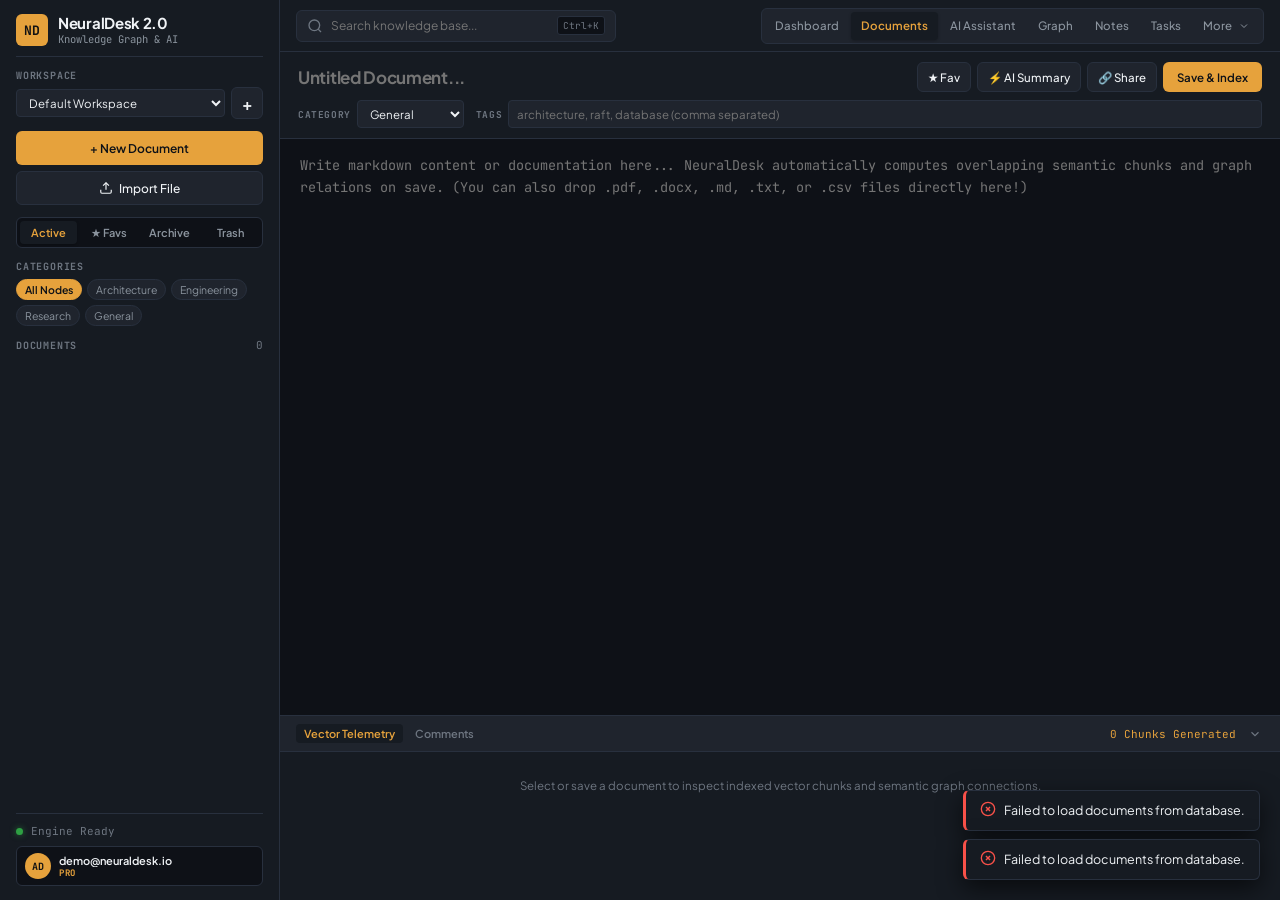
==== commit 2d5cc76f: "fix(ui): repair document editor layout, top navigation overcrowding, and responsive grid alignment a" ====
--- a/frontend/index.html
+++ b/frontend/index.html
@@ -2,7 +2,7 @@
 <html lang="en">
 <head>
     <meta charset="UTF-8">
-    <meta name="viewport" content="width=device-width, initial-scale=1.0">
+    <meta name="viewport" content="width=device-width, initial-scale=1.0, maximum-scale=1.0, user-scalable=no">
     <title>NeuralDesk — AI Knowledge Architecture</title>
     <link rel="stylesheet" href="style.css">
     <link rel="preconnect" href="https://fonts.googleapis.com">
@@ -23,7 +23,7 @@
                 <div class="brand-glyph">ND</div>
                 <div class="brand-text">
                     <span class="brand-title">NeuralDesk 2.0</span>
-                    <span class="brand-subtitle">Knowledge Graph & AI Engine</span>
+                    <span class="brand-subtitle">Knowledge Graph &amp; AI</span>
                 </div>
                 <button id="btn-close-sidebar" class="btn-close-sidebar" aria-label="Close sidebar">&times;</button>
             </div>
@@ -55,7 +55,7 @@
             <!-- Document Status Views Filter -->
             <div class="doc-view-filters">
                 <button class="view-chip active" data-view="active">Active</button>
-                <button class="view-chip" data-view="favorites">★ Favorites</button>
+                <button class="view-chip" data-view="favorites">★ Favs</button>
                 <button class="view-chip" data-view="archive">Archive</button>
                 <button class="view-chip" data-view="trash">Trash</button>
             </div>
@@ -84,7 +84,7 @@
             <div class="sidebar-footer">
                 <div class="status-indicator">
                     <span class="dot live"></span>
-                    <span id="system-status-label" class="status-label">Engine Ready • Initializing...</span>
+                    <span id="system-status-label" class="status-label">Engine Ready</span>
                 </div>
                 <div class="user-pill" id="user-profile-pill">
                     <span class="user-avatar" id="sidebar-user-avatar">AD</span>
@@ -99,31 +99,49 @@
         <!-- Main Workspace -->
         <main class="main-workspace">
             <header class="workspace-header">
-                <button id="btn-toggle-sidebar" class="btn-hamburger" aria-label="Open sidebar">
-                    <svg width="18" height="18" viewBox="0 0 24 24" fill="none" stroke="currentColor" stroke-width="2">
-                        <line x1="3" y1="12" x2="21" y2="12"></line>
-                        <line x1="3" y1="6" x2="21" y2="6"></line>
-                        <line x1="3" y1="18" x2="21" y2="18"></line>
-                    </svg>
-                </button>
-                <div class="header-search">
-                    <svg id="btn-trigger-search" class="search-icon" width="16" height="16" viewBox="0 0 24 24" fill="none" stroke="currentColor" stroke-width="2" style="cursor: pointer;">
-                        <circle cx="11" cy="11" r="8"></circle>
-                        <line x1="21" y1="21" x2="16.65" y2="16.65"></line>
-                    </svg>
-                    <input type="text" id="hybrid-search-input" placeholder="Hybrid semantic search across knowledge base (e.g. 'consensus algorithms', 'memory caching')...">
-                    <span class="search-hint">Ctrl+K</span>
-                </div>
-                <div class="view-toggles">
+                <div class="header-left">
+                    <button id="btn-toggle-sidebar" class="btn-hamburger" aria-label="Open sidebar">
+                        <svg width="18" height="18" viewBox="0 0 24 24" fill="none" stroke="currentColor" stroke-width="2">
+                            <line x1="3" y1="12" x2="21" y2="12"></line>
+                            <line x1="3" y1="6" x2="21" y2="6"></line>
+                            <line x1="3" y1="18" x2="21" y2="18"></line>
+                        </svg>
+                    </button>
+                    <div class="header-search">
+                        <svg id="btn-trigger-search" class="search-icon" width="16" height="16" viewBox="0 0 24 24" fill="none" stroke="currentColor" stroke-width="2">
+                            <circle cx="11" cy="11" r="8"></circle>
+                            <line x1="21" y1="21" x2="16.65" y2="16.65"></line>
+                        </svg>
+                        <input type="text" id="hybrid-search-input" placeholder="Search knowledge base...">
+                        <span class="search-hint">Ctrl+K</span>
+                    </div>
+                </div>
+
+                <nav class="view-toggles" id="view-toggles-nav" aria-label="Main Navigation">
                     <button id="tab-dashboard" class="tab-btn">Dashboard</button>
                     <button id="tab-doc" class="tab-btn active">Documents</button>
                     <button id="tab-chat" class="tab-btn">AI Assistant</button>
-                    <button id="tab-notes" class="tab-btn">Notes</button>
-                    <button id="tab-tasks" class="tab-btn">Tasks</button>
-                    <button id="tab-graph" class="tab-btn">Concept Graph</button>
-                    <button id="tab-analytics" class="tab-btn">Analytics</button>
-                    <button id="tab-settings" class="tab-btn">Settings</button>
-                </div>
+                    <button id="tab-graph" class="tab-btn tab-collapsible-desktop">Graph</button>
+                    <button id="tab-notes" class="tab-btn tab-collapsible-wide">Notes</button>
+                    <button id="tab-tasks" class="tab-btn tab-collapsible-wide">Tasks</button>
+
+                    <!-- More Dropdown for Secondary Views -->
+                    <div class="nav-more-dropdown" id="nav-more-dropdown">
+                        <button id="btn-nav-more" class="tab-btn btn-nav-more" aria-haspopup="true" aria-expanded="false" title="More Views">
+                            <span id="nav-more-label">More</span>
+                            <svg width="12" height="12" viewBox="0 0 24 24" fill="none" stroke="currentColor" stroke-width="2" style="margin-left:3px;">
+                                <polyline points="6 9 12 15 18 9"></polyline>
+                            </svg>
+                        </button>
+                        <div id="nav-more-menu" class="nav-more-menu">
+                            <button type="button" class="nav-menu-item tab-menu-item item-show-compact" data-tab-id="tab-graph">Concept Graph</button>
+                            <button type="button" class="nav-menu-item tab-menu-item item-show-compact" data-tab-id="tab-notes">Notes</button>
+                            <button type="button" class="nav-menu-item tab-menu-item item-show-compact" data-tab-id="tab-tasks">Tasks</button>
+                            <button id="tab-analytics" class="nav-menu-item">Analytics</button>
+                            <button id="tab-settings" class="nav-menu-item">Settings</button>
+                        </div>
+                    </div>
+                </nav>
             </header>
 
             <!-- 1. DASHBOARD PANE -->
@@ -237,22 +255,35 @@
             <!-- 2. DOCUMENT EDITOR / VIEWER PANE -->
             <section id="doc-pane" class="workspace-pane active">
                 <div class="doc-metadata-bar">
-                    <input type="text" id="doc-title-input" class="doc-title-field" placeholder="Document Title...">
-                    <div class="metadata-controls">
-                        <select id="doc-category-select" class="select-field">
-                            <option value="General">General</option>
-                            <option value="Architecture">Architecture</option>
-                            <option value="Engineering">Engineering</option>
-                            <option value="Research">Research</option>
-                        </select>
-                        <input type="text" id="doc-tags-input" class="tags-field" placeholder="tags (comma separated)">
-                        <button id="btn-fav-doc" class="btn-subtle" title="Favorite document">★ Fav</button>
-                        <button id="btn-ai-intel" class="btn-subtle" title="AI Document Intelligence">⚡ AI Summary</button>
-                        <button id="btn-share-doc" class="btn-subtle" title="Create shareable link">🔗 Share</button>
-                        <button id="btn-save-doc" class="btn-save">Save &amp; Index</button>
-                        <button id="btn-export-doc" class="btn-export" style="display:none;" title="Download Markdown">Export .MD</button>
-                        <button id="btn-delete-doc" class="btn-delete" style="display:none;">Delete</button>
-                        <button id="btn-restore-doc" class="btn-restore" style="display:none;">Restore</button>
+                    <!-- Top Toolbar: Document Title and Actions -->
+                    <div class="doc-toolbar-primary">
+                        <input type="text" id="doc-title-input" class="doc-title-field" placeholder="Untitled Document..." autocomplete="off">
+                        <div class="metadata-actions">
+                            <button id="btn-fav-doc" class="btn-action" title="Toggle Favorite">★ Fav</button>
+                            <button id="btn-ai-intel" class="btn-action" title="AI Document Intelligence">⚡ AI Summary</button>
+                            <button id="btn-share-doc" class="btn-action" title="Create shareable link">🔗 Share</button>
+                            <button id="btn-export-doc" class="btn-action" style="display:none;" title="Download Markdown">Export .MD</button>
+                            <button id="btn-restore-doc" class="btn-action btn-action-success" style="display:none;" title="Restore Document">Restore</button>
+                            <button id="btn-delete-doc" class="btn-action btn-action-danger" style="display:none;" title="Delete Document">Delete</button>
+                            <button id="btn-save-doc" class="btn-save">Save &amp; Index</button>
+                        </div>
+                    </div>
+
+                    <!-- Secondary Toolbar: Category & Tags Taxonomy -->
+                    <div class="doc-toolbar-secondary">
+                        <div class="doc-prop-group">
+                            <span class="prop-badge">Category</span>
+                            <select id="doc-category-select" class="select-field">
+                                <option value="General">General</option>
+                                <option value="Architecture">Architecture</option>
+                                <option value="Engineering">Engineering</option>
+                                <option value="Research">Research</option>
+                            </select>
+                        </div>
+                        <div class="doc-prop-group tags-prop-group">
+                            <span class="prop-badge">Tags</span>
+                            <input type="text" id="doc-tags-input" class="tags-field" placeholder="architecture, raft, database (comma separated)">
+                        </div>
                     </div>
                 </div>
 
@@ -260,13 +291,20 @@
                     <textarea id="doc-content-input" class="doc-editor" placeholder="Write markdown content or documentation here... NeuralDesk automatically computes overlapping semantic chunks and graph relations on save. (You can also drop .pdf, .docx, .md, .txt, or .csv files directly here!)"></textarea>
                 </div>
 
-                <div class="doc-drawer">
+                <div class="doc-drawer" id="doc-drawer">
                     <div class="drawer-header">
                         <div class="drawer-tabs">
                             <button id="drawer-tab-telemetry" class="drawer-tab active">Vector Telemetry</button>
                             <button id="drawer-tab-comments" class="drawer-tab">Comments</button>
                         </div>
-                        <span id="chunk-info" class="drawer-stats">0 Chunks Generated</span>
+                        <div class="drawer-meta">
+                            <span id="chunk-info" class="drawer-stats">0 Chunks Generated</span>
+                            <button id="btn-toggle-drawer" class="btn-drawer-collapse" title="Collapse / Expand Telemetry Drawer" aria-label="Toggle drawer">
+                                <svg width="14" height="14" viewBox="0 0 24 24" fill="none" stroke="currentColor" stroke-width="2">
+                                    <polyline points="6 9 12 15 18 9"></polyline>
+                                </svg>
+                            </button>
+                        </div>
                     </div>
                     <div id="drawer-content" class="drawer-body">
                         <div class="empty-state">Select or save a document to inspect indexed vector chunks and semantic graph connections.</div>
@@ -287,7 +325,7 @@
             <section id="chat-pane" class="workspace-pane">
                 <div class="chat-container">
                     <!-- Conversations Sidebar -->
-                    <div class="chat-sidebar">
+                    <div class="chat-sidebar" id="chat-sidebar">
                         <div class="chat-sidebar-header">
                             <span>CONVERSATIONS</span>
                             <button id="btn-new-chat" class="btn-icon" title="New Chat">+</button>
@@ -301,14 +339,21 @@
                     <div class="chat-main">
                         <div class="chat-header">
                             <div class="chat-header-info">
+                                <button id="btn-toggle-chat-sidebar" class="btn-icon-subtle mobile-chat-toggle" title="Toggle chat history">
+                                    <svg width="16" height="16" viewBox="0 0 24 24" fill="none" stroke="currentColor" stroke-width="2">
+                                        <line x1="3" y1="12" x2="21" y2="12"></line>
+                                        <line x1="3" y1="6" x2="21" y2="6"></line>
+                                        <line x1="3" y1="18" x2="21" y2="18"></line>
+                                    </svg>
+                                </button>
                                 <h3 id="chat-active-title">Workspace AI Research Assistant</h3>
                                 <span class="chat-model-badge">NeuralDesk RAG Engine</span>
                             </div>
                             <div class="chat-scope-selector">
-                                <label for="chat-scope-select">Context Scope:</label>
+                                <label for="chat-scope-select">Context:</label>
                                 <select id="chat-scope-select" class="select-field">
                                     <option value="workspace">Entire Workspace</option>
-                                    <option value="document">Selected Document Only</option>
+                                    <option value="document">Selected Doc Only</option>
                                 </select>
                             </div>
                         </div>
@@ -332,8 +377,8 @@
 
                         <!-- Chat Input Box -->
                         <div class="chat-input-bar">
-                            <textarea id="chat-query-input" rows="1" placeholder="Ask a question about your knowledge base... (Shift+Enter for new line)"></textarea>
-                            <button id="btn-send-chat" class="btn-primary">
+                            <textarea id="chat-query-input" rows="1" placeholder="Ask a question about your knowledge base... (Shift+Enter for newline)"></textarea>
+                            <button id="btn-send-chat" class="btn-primary" aria-label="Send query">
                                 <svg width="16" height="16" viewBox="0 0 24 24" fill="none" stroke="currentColor" stroke-width="2"><line x1="22" y1="2" x2="11" y2="13"></line><polygon points="22 2 15 22 11 13 2 9 22 2"></polygon></svg>
                             </button>
                         </div>
@@ -361,7 +406,7 @@
                 <div class="tasks-container">
                     <div class="tasks-toolbar">
                         <div>
-                            <h2 style="font-size:18px; font-weight:700;">Action Items &amp; Task Pipeline</h2>
+                            <h2 style="font-size:17px; font-weight:700;">Action Items &amp; Task Pipeline</h2>
                             <p style="font-size:12px; color:var(--text-secondary);">Manage engineering deliverables, research milestones, and extracted document action items</p>
                         </div>
                         <div class="tasks-actions">
@@ -673,4 +718,4 @@
 
     <script src="app.js"></script>
 </body>
-</html>+</html>
--- a/frontend/style.css
+++ b/frontend/style.css
@@ -1,3 +1,8 @@
+/* ==========================================================
+   NEURALDESK 2.0 — ENTERPRISE SAAS DESIGN SYSTEM
+   Standardized Grid, Responsive Breakpoints, Consistent Spacing
+   ========================================================== */
+
 :root {
     --bg-primary: #0e1117;
     --bg-secondary: #161b22;
@@ -13,95 +18,154 @@
     --accent-green: #2ea043;
     --accent-purple: #a371f7;
     --accent-red: #f85149;
-    --font-sans: 'Plus Jakarta Sans', -apple-system, BlinkMacSystemFont, sans-serif;
-    --font-mono: 'JetBrains Mono', monospace;
-}
-
-* {
+    --font-sans: 'Plus Jakarta Sans', -apple-system, BlinkMacSystemFont, 'Segoe UI', Roboto, sans-serif;
+    --font-mono: 'JetBrains Mono', 'Fira Code', monospace;
+    
+    /* Layout Constants */
+    --sidebar-width: 280px;
+    --header-height: 52px;
+    --radius-sm: 4px;
+    --radius-md: 6px;
+    --radius-lg: 8px;
+    --radius-full: 9999px;
+}
+
+/* Light Theme Variables */
+body.light-theme {
+    --bg-primary: #f6f8fa;
+    --bg-secondary: #ffffff;
+    --bg-tertiary: #eaeef2;
+    --border-subtle: #d0d7de;
+    --border-hover: #afb8c1;
+    --text-primary: #1f2328;
+    --text-secondary: #57606a;
+    --text-muted: #8c959f;
+}
+
+/* ==========================================================
+   RESET & BASE VIEWPORT
+   ========================================================== */
+*, *::before, *::after {
     box-sizing: border-box;
     margin: 0;
     padding: 0;
 }
 
-body {
+html, body {
+    height: 100%;
+    height: 100dvh;
+    min-height: 100dvh;
+    width: 100%;
+    overflow: hidden;
+    background-color: var(--bg-primary);
+    color: var(--text-primary);
     font-family: var(--font-sans);
-    background-color: var(--bg-primary);
-    color: var(--text-primary);
-    overflow: hidden;
-    height: 100vh;
-}
-
+    -webkit-font-smoothing: antialiased;
+    -moz-osx-font-smoothing: grayscale;
+}
+
+button, input, select, textarea {
+    font-family: inherit;
+    color: inherit;
+}
+
+/* Application Layout */
 .app-layout {
     display: flex;
-    height: 100vh;
+    height: 100%;
+    height: 100dvh;
     width: 100vw;
-}
-
-/* Sidebar */
+    max-width: 100vw;
+    overflow: hidden;
+    position: relative;
+}
+
+/* ==========================================================
+   SIDEBAR NAVIGATION
+   ========================================================== */
 .sidebar {
-    width: 320px;
+    width: var(--sidebar-width);
+    min-width: var(--sidebar-width);
+    max-width: var(--sidebar-width);
+    flex-shrink: 0;
     background-color: var(--bg-secondary);
     border-right: 1px solid var(--border-subtle);
     display: flex;
     flex-direction: column;
-    padding: 16px;
-    gap: 16px;
+    padding: 14px 16px;
+    gap: 12px;
+    height: 100%;
+    overflow: hidden;
+    z-index: 100;
 }
 
 .brand {
     display: flex;
     align-items: center;
-    gap: 12px;
-    padding-bottom: 8px;
+    gap: 10px;
+    padding-bottom: 10px;
     border-bottom: 1px solid var(--border-subtle);
+    flex-shrink: 0;
 }
 
 .brand-glyph {
-    width: 36px;
-    height: 36px;
+    width: 32px;
+    height: 32px;
     background-color: var(--accent-amber);
     color: #121212;
     font-weight: 700;
-    font-size: 14px;
+    font-size: 13px;
     display: flex;
     align-items: center;
     justify-content: center;
-    border-radius: 6px;
+    border-radius: var(--radius-md);
     font-family: var(--font-mono);
+    flex-shrink: 0;
 }
 
 .brand-text {
     display: flex;
     flex-direction: column;
+    overflow: hidden;
 }
 
 .brand-title {
-    font-size: 16px;
+    font-size: 15px;
     font-weight: 700;
     letter-spacing: -0.3px;
+    line-height: 1.2;
+    white-space: nowrap;
 }
 
 .brand-subtitle {
-    font-size: 11px;
+    font-size: 10.5px;
     color: var(--text-secondary);
     font-family: var(--font-mono);
-}
-
-.btn-primary {
-    width: 100%;
-    padding: 10px 14px;
-    background-color: var(--accent-amber);
-    color: #0d1117;
+    white-space: nowrap;
+}
+
+.btn-close-sidebar {
+    display: none;
+    background: transparent;
     border: none;
-    border-radius: 6px;
-    font-size: 13px;
-    font-weight: 600;
+    color: var(--text-muted);
+    font-size: 24px;
     cursor: pointer;
-    transition: background 0.15s ease;
-}
-
-.btn-primary:hover {
-    background-color: var(--accent-amber-hover);
+    margin-left: auto;
+    padding: 0 4px;
+    line-height: 1;
+}
+
+.btn-close-sidebar:hover {
+    color: var(--text-primary);
+}
+
+/* Sidebar Workspace Selector */
+.sidebar-workspace {
+    display: flex;
+    flex-direction: column;
+    gap: 5px;
+    flex-shrink: 0;
 }
 
 .section-label {
@@ -110,24 +174,162 @@
     color: var(--text-muted);
     letter-spacing: 0.8px;
     font-family: var(--font-mono);
-}
-
-.category-chips {
-    display: flex;
-    flex-wrap: wrap;
+    text-transform: uppercase;
+}
+
+.workspace-select-wrapper {
+    display: flex;
     gap: 6px;
-    margin-top: 8px;
-}
-
-.chip {
-    padding: 4px 10px;
+    align-items: center;
+}
+
+.workspace-dropdown {
+    flex: 1;
+    min-width: 0;
+    height: 32px;
+    font-size: 12px;
+    padding: 0 8px;
+}
+
+.btn-icon {
+    width: 32px;
+    height: 32px;
+    background: var(--bg-tertiary);
+    border: 1px solid var(--border-subtle);
+    color: var(--text-primary);
+    border-radius: var(--radius-md);
+    cursor: pointer;
+    font-size: 16px;
+    font-weight: 700;
+    display: inline-flex;
+    align-items: center;
+    justify-content: center;
+    flex-shrink: 0;
+    transition: all 0.15s ease;
+}
+
+.btn-icon:hover {
+    border-color: var(--accent-amber);
+    color: var(--accent-amber);
+}
+
+/* Sidebar Action Buttons */
+.sidebar-action {
+    display: flex;
+    flex-direction: column;
+    gap: 6px;
+    flex-shrink: 0;
+}
+
+.btn-primary {
+    width: 100%;
+    height: 34px;
+    padding: 0 12px;
+    background-color: var(--accent-amber);
+    color: #0d1117;
+    border: none;
+    border-radius: var(--radius-md);
+    font-size: 12px;
+    font-weight: 600;
+    cursor: pointer;
+    display: inline-flex;
+    align-items: center;
+    justify-content: center;
+    transition: background 0.15s ease;
+    white-space: nowrap;
+}
+
+.btn-primary:hover {
+    background-color: var(--accent-amber-hover);
+}
+
+.btn-secondary {
+    width: 100%;
+    height: 34px;
+    padding: 0 12px;
     background-color: var(--bg-tertiary);
-    border: 1px solid var(--border-subtle);
+    color: var(--text-primary);
+    border: 1px solid var(--border-subtle);
+    border-radius: var(--radius-md);
+    font-size: 12px;
+    font-weight: 500;
+    cursor: pointer;
+    display: inline-flex;
+    align-items: center;
+    justify-content: center;
+    gap: 6px;
+    transition: all 0.15s ease;
+    white-space: nowrap;
+}
+
+.btn-secondary:hover {
+    border-color: var(--border-hover);
+    color: var(--accent-amber);
+}
+
+/* Doc Status View Filter Chips */
+.doc-view-filters {
+    display: flex;
+    gap: 4px;
+    background: var(--bg-primary);
+    padding: 3px;
+    border-radius: var(--radius-md);
+    border: 1px solid var(--border-subtle);
+    flex-shrink: 0;
+}
+
+.view-chip {
+    flex: 1;
+    min-width: 0;
+    background: transparent;
+    border: none;
     color: var(--text-secondary);
     font-size: 11px;
+    font-weight: 600;
+    padding: 5px 2px;
+    border-radius: var(--radius-sm);
+    cursor: pointer;
+    transition: all 0.15s ease;
+    text-align: center;
+    white-space: nowrap;
+    overflow: hidden;
+    text-overflow: ellipsis;
+}
+
+.view-chip:hover {
+    color: var(--text-primary);
+}
+
+.view-chip.active {
+    background: var(--bg-secondary);
+    color: var(--accent-amber);
+    box-shadow: 0 1px 3px rgba(0,0,0,0.25);
+}
+
+/* Categories Filter */
+.category-filter {
+    display: flex;
+    flex-direction: column;
+    gap: 6px;
+    flex-shrink: 0;
+}
+
+.category-chips {
+    display: flex;
+    flex-wrap: wrap;
+    gap: 5px;
+}
+
+.chip {
+    padding: 3px 8px;
+    background-color: var(--bg-tertiary);
+    border: 1px solid var(--border-subtle);
+    color: var(--text-secondary);
+    font-size: 10.5px;
     border-radius: 12px;
     cursor: pointer;
     transition: all 0.15s ease;
+    white-space: nowrap;
 }
 
 .chip:hover, .chip.active {
@@ -137,8 +339,10 @@
     font-weight: 600;
 }
 
+/* Document Tree List */
 .doc-list-container {
     flex: 1;
+    min-height: 0;
     display: flex;
     flex-direction: column;
     overflow: hidden;
@@ -148,7 +352,8 @@
     display: flex;
     justify-content: space-between;
     align-items: center;
-    margin-bottom: 8px;
+    margin-bottom: 6px;
+    flex-shrink: 0;
 }
 
 .counter {
@@ -159,21 +364,25 @@
 
 .doc-tree {
     flex: 1;
+    min-height: 0;
     overflow-y: auto;
-    display: flex;
-    flex-direction: column;
-    gap: 4px;
+    overflow-x: hidden;
+    display: flex;
+    flex-direction: column;
+    gap: 3px;
+    padding-right: 2px;
 }
 
 .doc-item {
-    padding: 10px 12px;
-    border-radius: 6px;
+    padding: 8px 10px;
+    border-radius: var(--radius-md);
     cursor: pointer;
     display: flex;
     flex-direction: column;
-    gap: 4px;
+    gap: 3px;
     border: 1px solid transparent;
     transition: all 0.15s ease;
+    min-width: 0;
 }
 
 .doc-item:hover {
@@ -187,26 +396,33 @@
 }
 
 .doc-item-title {
-    font-size: 13px;
+    font-size: 12.5px;
     font-weight: 600;
     color: var(--text-primary);
     white-space: nowrap;
     overflow: hidden;
     text-overflow: ellipsis;
+    min-width: 0;
 }
 
 .doc-item-meta {
     display: flex;
     align-items: center;
-    gap: 8px;
-    font-size: 11px;
+    gap: 6px;
+    font-size: 10.5px;
     color: var(--text-secondary);
     font-family: var(--font-mono);
-}
-
+    white-space: nowrap;
+}
+
+/* Sidebar Footer */
 .sidebar-footer {
-    padding-top: 8px;
+    padding-top: 10px;
     border-top: 1px solid var(--border-subtle);
+    flex-shrink: 0;
+    display: flex;
+    flex-direction: column;
+    gap: 8px;
 }
 
 .status-indicator {
@@ -219,44 +435,145 @@
 }
 
 .dot.live {
-    width: 8px;
-    height: 8px;
+    width: 7px;
+    height: 7px;
     border-radius: 50%;
     background-color: var(--accent-green);
     box-shadow: 0 0 6px rgba(46, 160, 67, 0.6);
-}
-
-/* Main Workspace */
+    flex-shrink: 0;
+}
+
+.status-label {
+    white-space: nowrap;
+    overflow: hidden;
+    text-overflow: ellipsis;
+}
+
+.user-pill {
+    display: flex;
+    align-items: center;
+    gap: 8px;
+    padding: 6px 8px;
+    background: var(--bg-primary);
+    border: 1px solid var(--border-subtle);
+    border-radius: var(--radius-md);
+    overflow: hidden;
+}
+
+.user-avatar {
+    width: 26px;
+    height: 26px;
+    border-radius: 50%;
+    background: var(--accent-amber);
+    color: #121212;
+    font-size: 10px;
+    font-weight: 700;
+    display: flex;
+    align-items: center;
+    justify-content: center;
+    font-family: var(--font-mono);
+    flex-shrink: 0;
+}
+
+.user-info {
+    display: flex;
+    flex-direction: column;
+    overflow: hidden;
+    flex: 1;
+    min-width: 0;
+}
+
+.user-name {
+    font-size: 11px;
+    font-weight: 600;
+    white-space: nowrap;
+    overflow: hidden;
+    text-overflow: ellipsis;
+}
+
+.user-tier-badge {
+    font-size: 9px;
+    font-weight: 700;
+    letter-spacing: 0.5px;
+    color: var(--accent-amber);
+    font-family: var(--font-mono);
+}
+
+/* ==========================================================
+   MAIN WORKSPACE & HEADER NAVIGATION
+   ========================================================== */
 .main-workspace {
     flex: 1;
-    display: flex;
-    flex-direction: column;
+    min-width: 0;
+    display: flex;
+    flex-direction: column;
+    height: 100%;
+    overflow: hidden;
     background-color: var(--bg-primary);
 }
 
 .workspace-header {
-    height: 56px;
+    height: var(--header-height);
+    min-height: var(--header-height);
     border-bottom: 1px solid var(--border-subtle);
     display: flex;
     align-items: center;
     justify-content: space-between;
-    padding: 0 20px;
+    padding: 0 16px;
     background-color: var(--bg-secondary);
+    gap: 12px;
+    flex-shrink: 0;
+    position: relative;
+    z-index: 50;
+}
+
+.header-left {
+    display: flex;
+    align-items: center;
+    gap: 10px;
+    flex: 1;
+    min-width: 0;
+}
+
+.btn-hamburger {
+    display: none;
+    background: transparent;
+    border: 1px solid var(--border-subtle);
+    color: var(--text-primary);
+    border-radius: var(--radius-md);
+    padding: 6px;
+    cursor: pointer;
+    align-items: center;
+    justify-content: center;
+    flex-shrink: 0;
+}
+
+.btn-hamburger:hover {
+    border-color: var(--accent-amber);
 }
 
 .header-search {
     display: flex;
     align-items: center;
-    gap: 10px;
+    gap: 8px;
     background-color: var(--bg-tertiary);
     border: 1px solid var(--border-subtle);
-    border-radius: 6px;
-    padding: 6px 12px;
-    width: 480px;
+    border-radius: var(--radius-md);
+    padding: 0 10px;
+    height: 32px;
+    flex: 1;
+    max-width: 320px;
+    min-width: 140px;
+    transition: border-color 0.15s ease;
+}
+
+.header-search:focus-within {
+    border-color: var(--accent-amber);
 }
 
 .search-icon {
     color: var(--text-muted);
+    flex-shrink: 0;
 }
 
 .header-search input {
@@ -266,150 +583,390 @@
     font-size: 12px;
     outline: none;
     width: 100%;
-    font-family: var(--font-sans);
+    min-width: 0;
 }
 
 .search-hint {
-    font-size: 10px;
+    font-size: 9.5px;
     color: var(--text-muted);
     font-family: var(--font-mono);
     white-space: nowrap;
-}
-
+    background: var(--bg-primary);
+    padding: 2px 5px;
+    border-radius: 3px;
+    border: 1px solid var(--border-subtle);
+}
+
+/* Navigation Tabs */
 .view-toggles {
     display: flex;
+    align-items: center;
     background-color: var(--bg-tertiary);
     padding: 3px;
-    border-radius: 6px;
-    border: 1px solid var(--border-subtle);
+    border-radius: var(--radius-md);
+    border: 1px solid var(--border-subtle);
+    gap: 2px;
+    flex-shrink: 0;
 }
 
 .tab-btn {
-    padding: 6px 14px;
+    height: 28px;
+    padding: 0 10px;
     background: transparent;
     border: none;
     color: var(--text-secondary);
-    font-size: 12px;
+    font-size: 11.5px;
     font-weight: 500;
     cursor: pointer;
-    border-radius: 4px;
+    border-radius: var(--radius-sm);
+    display: inline-flex;
+    align-items: center;
+    justify-content: center;
+    white-space: nowrap;
+    transition: all 0.15s ease;
+}
+
+.tab-btn:hover {
+    color: var(--text-primary);
+    background: rgba(255, 255, 255, 0.04);
 }
 
 .tab-btn.active {
     background-color: var(--bg-secondary);
-    color: var(--text-primary);
+    color: var(--accent-amber);
     font-weight: 600;
-}
-
-/* Panes */
+    box-shadow: 0 1px 3px rgba(0, 0, 0, 0.25);
+}
+
+/* Nav More Dropdown */
+.nav-more-dropdown {
+    position: relative;
+    display: inline-flex;
+}
+
+.btn-nav-more {
+    display: inline-flex;
+    align-items: center;
+    gap: 3px;
+}
+
+.nav-more-menu {
+    display: none;
+    position: absolute;
+    top: calc(100% + 6px);
+    right: 0;
+    background-color: var(--bg-secondary);
+    border: 1px solid var(--border-subtle);
+    border-radius: var(--radius-md);
+    box-shadow: 0 10px 25px rgba(0, 0, 0, 0.6);
+    padding: 4px;
+    min-width: 140px;
+    z-index: 1000;
+    flex-direction: column;
+    gap: 2px;
+}
+
+.nav-more-menu.open {
+    display: flex;
+}
+
+.nav-menu-item {
+    padding: 6px 10px;
+    background: transparent;
+    border: none;
+    color: var(--text-secondary);
+    font-size: 11.5px;
+    text-align: left;
+    border-radius: var(--radius-sm);
+    cursor: pointer;
+    transition: all 0.15s ease;
+    white-space: nowrap;
+}
+
+.nav-menu-item:hover {
+    background-color: var(--bg-tertiary);
+    color: var(--text-primary);
+}
+
+.nav-menu-item.active {
+    background-color: var(--bg-tertiary);
+    color: var(--accent-amber);
+    font-weight: 600;
+}
+
+.item-show-compact {
+    display: none;
+}
+
+/* ==========================================================
+   WORKSPACE PANES BASE
+   ========================================================== */
 .workspace-pane {
     display: none;
     flex: 1;
-    flex-direction: column;
-    overflow: hidden;
+    min-height: 0;
+    flex-direction: column;
+    overflow: hidden;
+    position: relative;
 }
 
 .workspace-pane.active {
     display: flex;
 }
 
+/* ==========================================================
+   DOCUMENT EDITOR SCREEN (LAYOUT REPAIR)
+   ========================================================== */
 .doc-metadata-bar {
     display: flex;
-    align-items: center;
-    justify-content: space-between;
-    padding: 12px 24px;
+    flex-direction: column;
+    gap: 8px;
+    padding: 10px 18px;
     border-bottom: 1px solid var(--border-subtle);
     background-color: var(--bg-secondary);
+    flex-shrink: 0;
+}
+
+/* Top toolbar row: Title and action buttons */
+.doc-toolbar-primary {
+    display: flex;
+    align-items: center;
+    justify-content: space-between;
+    gap: 12px;
+    width: 100%;
 }
 
 .doc-title-field {
+    flex: 1;
+    min-width: 160px;
     background: transparent;
     border: none;
     color: var(--text-primary);
-    font-size: 18px;
+    font-size: 17px;
     font-weight: 700;
     outline: none;
-    width: 50%;
     font-family: var(--font-sans);
-}
-
-.metadata-controls {
-    display: flex;
-    align-items: center;
-    gap: 10px;
-}
-
-.select-field, .tags-field {
+    letter-spacing: -0.3px;
+    white-space: nowrap;
+    overflow: hidden;
+    text-overflow: ellipsis;
+}
+
+.doc-title-field:focus {
+    border-bottom: 1px solid var(--accent-amber);
+}
+
+.metadata-actions {
+    display: flex;
+    align-items: center;
+    gap: 6px;
+    flex-shrink: 0;
+}
+
+.btn-action {
+    height: 30px;
+    padding: 0 10px;
     background-color: var(--bg-tertiary);
     border: 1px solid var(--border-subtle);
     color: var(--text-primary);
-    font-size: 12px;
-    padding: 6px 10px;
-    border-radius: 4px;
-    outline: none;
+    border-radius: var(--radius-md);
+    font-size: 11.5px;
+    font-weight: 500;
+    cursor: pointer;
+    display: inline-flex;
+    align-items: center;
+    justify-content: center;
+    gap: 4px;
+    white-space: nowrap;
+    transition: all 0.15s ease;
+}
+
+.btn-action:hover {
+    border-color: var(--border-hover);
+    background-color: var(--border-subtle);
+}
+
+.btn-action-danger {
+    border-color: rgba(248, 81, 73, 0.4);
+    color: var(--accent-red);
+    background: transparent;
+}
+
+.btn-action-danger:hover {
+    background-color: rgba(248, 81, 73, 0.15);
+    border-color: var(--accent-red);
+}
+
+.btn-action-success {
+    border-color: rgba(46, 160, 67, 0.4);
+    color: var(--accent-green);
+    background: transparent;
+}
+
+.btn-action-success:hover {
+    background-color: rgba(46, 160, 67, 0.15);
+    border-color: var(--accent-green);
 }
 
 .btn-save {
+    height: 30px;
+    padding: 0 14px;
     background-color: var(--accent-amber);
     color: #0d1117;
     border: none;
-    padding: 6px 14px;
-    border-radius: 4px;
-    font-size: 12px;
+    border-radius: var(--radius-md);
+    font-size: 11.5px;
     font-weight: 600;
     cursor: pointer;
-}
-
-.btn-delete {
-    background-color: transparent;
-    border: 1px solid var(--accent-red);
-    color: var(--accent-red);
-    padding: 6px 12px;
-    border-radius: 4px;
-    font-size: 12px;
-    cursor: pointer;
-}
-
+    display: inline-flex;
+    align-items: center;
+    justify-content: center;
+    white-space: nowrap;
+    transition: background 0.15s ease;
+}
+
+.btn-save:hover {
+    background-color: var(--accent-amber-hover);
+}
+
+/* Secondary toolbar row: Category and Tags taxonomy */
+.doc-toolbar-secondary {
+    display: flex;
+    align-items: center;
+    gap: 12px;
+    width: 100%;
+}
+
+.doc-prop-group {
+    display: flex;
+    align-items: center;
+    gap: 6px;
+}
+
+.tags-prop-group {
+    flex: 1;
+    min-width: 180px;
+}
+
+.prop-badge {
+    font-size: 9.5px;
+    font-weight: 700;
+    color: var(--text-muted);
+    letter-spacing: 0.6px;
+    font-family: var(--font-mono);
+    text-transform: uppercase;
+    flex-shrink: 0;
+}
+
+.select-field, .tags-field {
+    height: 28px;
+    background-color: var(--bg-tertiary);
+    border: 1px solid var(--border-subtle);
+    color: var(--text-primary);
+    font-size: 11.5px;
+    padding: 0 8px;
+    border-radius: var(--radius-sm);
+    outline: none;
+    transition: border-color 0.15s ease;
+}
+
+.tags-field {
+    width: 100%;
+}
+
+.select-field:focus, .tags-field:focus {
+    border-color: var(--accent-amber);
+}
+
+/* Editor Container */
 .editor-container {
     flex: 1;
-    padding: 24px;
+    min-height: 0;
+    padding: 16px 20px;
     overflow-y: auto;
+    display: flex;
+    flex-direction: column;
 }
 
 .doc-editor {
     width: 100%;
-    height: 100%;
+    flex: 1;
+    min-height: 140px;
     background: transparent;
     border: none;
     color: var(--text-primary);
     font-family: var(--font-mono);
-    font-size: 14px;
+    font-size: 13.5px;
     line-height: 1.6;
     outline: none;
     resize: none;
 }
 
+.editor-container.drag-over {
+    border: 2px dashed var(--accent-amber);
+    background-color: rgba(230, 162, 60, 0.05);
+}
+
+/* Telemetry & Comments Drawer */
 .doc-drawer {
-    height: 200px;
+    height: 185px;
+    min-height: 140px;
+    max-height: 35vh;
     border-top: 1px solid var(--border-subtle);
     background-color: var(--bg-secondary);
     display: flex;
     flex-direction: column;
+    flex-shrink: 0;
+    transition: height 0.2s cubic-bezier(0.16, 1, 0.3, 1);
+}
+
+.doc-drawer.collapsed {
+    height: 36px !important;
+    min-height: 36px !important;
+}
+
+.doc-drawer.collapsed .drawer-body {
+    display: none !important;
 }
 
 .drawer-header {
-    display: flex;
+    height: 36px;
+    min-height: 36px;
+    display: flex;
+    align-items: center;
     justify-content: space-between;
-    padding: 8px 16px;
+    padding: 0 16px;
     background-color: var(--bg-tertiary);
     border-bottom: 1px solid var(--border-subtle);
-}
-
-.drawer-title {
+    flex-shrink: 0;
+}
+
+.drawer-tabs {
+    display: flex;
+    gap: 4px;
+}
+
+.drawer-tab {
+    background: none;
+    border: none;
     font-size: 11px;
     font-weight: 600;
-    font-family: var(--font-mono);
-    color: var(--text-secondary);
+    color: var(--text-muted);
+    cursor: pointer;
+    padding: 3px 8px;
+    border-radius: var(--radius-sm);
+    transition: all 0.15s ease;
+}
+
+.drawer-tab.active {
+    background: var(--bg-secondary);
+    color: var(--accent-amber);
+}
+
+.drawer-meta {
+    display: flex;
+    align-items: center;
+    gap: 10px;
 }
 
 .drawer-stats {
@@ -418,56 +975,880 @@
     color: var(--accent-amber);
 }
 
+.btn-drawer-collapse {
+    background: transparent;
+    border: none;
+    color: var(--text-muted);
+    cursor: pointer;
+    display: flex;
+    align-items: center;
+    justify-content: center;
+    padding: 2px;
+    border-radius: var(--radius-sm);
+    transition: transform 0.2s ease, color 0.15s ease;
+}
+
+.btn-drawer-collapse:hover {
+    color: var(--text-primary);
+}
+
+.doc-drawer.collapsed .btn-drawer-collapse svg {
+    transform: rotate(180deg);
+}
+
 .drawer-body {
     flex: 1;
+    min-height: 0;
     overflow-y: auto;
-    padding: 12px 16px;
-    display: flex;
-    flex-direction: column;
-    gap: 8px;
+    padding: 10px 16px;
+    display: flex;
+    flex-direction: column;
+    gap: 6px;
+}
+
+.empty-state {
+    font-size: 11.5px;
+    color: var(--text-muted);
+    text-align: center;
+    padding: 16px;
 }
 
 .chunk-badge {
     background-color: var(--bg-tertiary);
     border: 1px solid var(--border-subtle);
-    padding: 8px 12px;
-    border-radius: 4px;
-    font-size: 12px;
+    padding: 6px 10px;
+    border-radius: var(--radius-sm);
+    font-size: 11.5px;
     font-family: var(--font-mono);
     color: var(--text-secondary);
 }
 
 .related-chip {
     display: inline-block;
-    padding: 3px 8px;
+    padding: 2px 6px;
     background-color: #242c38;
     color: var(--accent-blue);
-    border-radius: 4px;
+    border-radius: var(--radius-sm);
+    font-size: 10.5px;
+    margin-right: 4px;
+}
+
+/* Comments */
+.comments-container {
+    display: flex;
+    flex-direction: column;
+    gap: 8px;
+    height: 100%;
+}
+
+.comments-list {
+    flex: 1;
+    min-height: 0;
+    overflow-y: auto;
+    display: flex;
+    flex-direction: column;
+    gap: 6px;
+}
+
+.comment-card {
+    background: var(--bg-primary);
+    border: 1px solid var(--border-subtle);
+    border-radius: var(--radius-sm);
+    padding: 6px 10px;
+    font-size: 11.5px;
+}
+
+.comment-header {
+    display: flex;
+    justify-content: space-between;
+    font-size: 9.5px;
+    color: var(--text-muted);
+    margin-bottom: 2px;
+}
+
+.comment-input-box {
+    display: flex;
+    gap: 6px;
+    flex-shrink: 0;
+}
+
+.comment-input-box input {
+    flex: 1;
+    background: var(--bg-primary);
+    border: 1px solid var(--border-subtle);
+    border-radius: var(--radius-sm);
+    padding: 4px 8px;
+    color: var(--text-primary);
+    font-size: 11.5px;
+    height: 28px;
+}
+
+.btn-sm {
+    height: 28px;
+    padding: 0 10px;
     font-size: 11px;
-    margin-right: 6px;
-}
-
-/* Graph Canvas */
+}
+
+/* ==========================================================
+   DASHBOARD VIEW
+   ========================================================== */
+.dashboard-container {
+    padding: 20px;
+    overflow-y: auto;
+    height: 100%;
+    display: flex;
+    flex-direction: column;
+    gap: 18px;
+}
+
+.dashboard-header-banner {
+    display: flex;
+    justify-content: space-between;
+    align-items: center;
+    padding-bottom: 14px;
+    border-bottom: 1px solid var(--border-subtle);
+    flex-wrap: wrap;
+    gap: 12px;
+}
+
+.dashboard-greeting {
+    font-size: 18px;
+    font-weight: 700;
+    letter-spacing: -0.3px;
+}
+
+.dashboard-subtitle {
+    font-size: 12px;
+    color: var(--text-secondary);
+    margin-top: 3px;
+}
+
+.dashboard-quick-actions {
+    display: flex;
+    gap: 8px;
+    flex-wrap: wrap;
+}
+
+.dashboard-quick-actions button {
+    height: 32px;
+    padding: 0 12px;
+}
+
+.stats-grid {
+    display: grid;
+    grid-template-columns: repeat(auto-fit, minmax(180px, 1fr));
+    gap: 14px;
+}
+
+.stat-card {
+    background: var(--bg-secondary);
+    border: 1px solid var(--border-subtle);
+    border-radius: var(--radius-lg);
+    padding: 14px;
+    display: flex;
+    align-items: center;
+    gap: 12px;
+    min-width: 0;
+    transition: transform 0.15s ease, border-color 0.15s ease;
+}
+
+.stat-card:hover {
+    border-color: var(--border-hover);
+    transform: translateY(-2px);
+}
+
+.stat-icon {
+    width: 38px;
+    height: 38px;
+    border-radius: var(--radius-md);
+    display: flex;
+    align-items: center;
+    justify-content: center;
+    flex-shrink: 0;
+}
+
+.docs-icon { background: rgba(56, 139, 253, 0.15); color: var(--accent-blue); }
+.chunks-icon { background: rgba(230, 162, 60, 0.15); color: var(--accent-amber); }
+.notes-icon { background: rgba(163, 113, 247, 0.15); color: var(--accent-purple); }
+.tasks-icon { background: rgba(46, 160, 67, 0.15); color: var(--accent-green); }
+.storage-icon { background: rgba(248, 81, 73, 0.15); color: var(--accent-red); }
+
+.stat-details {
+    display: flex;
+    flex-direction: column;
+    min-width: 0;
+}
+
+.stat-title {
+    font-size: 10px;
+    color: var(--text-secondary);
+    font-weight: 600;
+    text-transform: uppercase;
+    letter-spacing: 0.5px;
+    white-space: nowrap;
+}
+
+.stat-value {
+    font-size: 20px;
+    font-weight: 700;
+    color: var(--text-primary);
+    line-height: 1.2;
+}
+
+.stat-subtext {
+    font-size: 10.5px;
+    color: var(--text-muted);
+    white-space: nowrap;
+    overflow: hidden;
+    text-overflow: ellipsis;
+}
+
+.dashboard-grid {
+    display: grid;
+    grid-template-columns: repeat(auto-fit, minmax(320px, 1fr));
+    gap: 14px;
+}
+
+.dash-panel {
+    background: var(--bg-secondary);
+    border: 1px solid var(--border-subtle);
+    border-radius: var(--radius-lg);
+    overflow: hidden;
+    min-width: 0;
+}
+
+.dash-panel.full-width {
+    grid-column: 1 / -1;
+}
+
+.dash-panel-header {
+    padding: 10px 14px;
+    border-bottom: 1px solid var(--border-subtle);
+    display: flex;
+    justify-content: space-between;
+    align-items: center;
+}
+
+.dash-panel-header h3 {
+    font-size: 12.5px;
+    font-weight: 600;
+}
+
+.dash-panel-body {
+    padding: 14px;
+}
+
+.distribution-row {
+    display: flex;
+    align-items: center;
+    justify-content: space-between;
+    margin-bottom: 8px;
+    font-size: 11.5px;
+}
+
+.distribution-bar {
+    height: 5px;
+    background: var(--bg-tertiary);
+    border-radius: 3px;
+    overflow: hidden;
+    margin-top: 3px;
+}
+
+.distribution-bar-inner {
+    height: 100%;
+    border-radius: 3px;
+}
+
+/* Activity Timeline */
+.activity-timeline {
+    display: flex;
+    flex-direction: column;
+    gap: 8px;
+}
+
+.activity-item {
+    display: flex;
+    align-items: flex-start;
+    gap: 10px;
+    font-size: 11.5px;
+    padding-bottom: 8px;
+    border-bottom: 1px solid var(--border-subtle);
+}
+
+.activity-item:last-child {
+    border-bottom: none;
+    padding-bottom: 0;
+}
+
+.activity-badge {
+    padding: 2px 5px;
+    border-radius: 3px;
+    font-size: 9.5px;
+    font-weight: 700;
+    font-family: var(--font-mono);
+    text-transform: uppercase;
+    flex-shrink: 0;
+}
+
+.badge-create { background: rgba(46, 160, 67, 0.2); color: var(--accent-green); }
+.badge-update { background: rgba(56, 139, 253, 0.2); color: var(--accent-blue); }
+.badge-delete { background: rgba(248, 81, 73, 0.2); color: var(--accent-red); }
+.badge-ai { background: rgba(230, 162, 60, 0.2); color: var(--accent-amber); }
+.badge-share { background: rgba(163, 113, 247, 0.2); color: var(--accent-purple); }
+
+.activity-desc {
+    flex: 1;
+    min-width: 0;
+    color: var(--text-primary);
+    word-break: break-word;
+}
+
+.activity-time {
+    color: var(--text-muted);
+    font-size: 10.5px;
+    flex-shrink: 0;
+}
+
+/* ==========================================================
+   AI ASSISTANT CHAT VIEW
+   ========================================================== */
+.chat-container {
+    display: flex;
+    height: 100%;
+    width: 100%;
+    overflow: hidden;
+}
+
+.chat-sidebar {
+    width: 220px;
+    min-width: 220px;
+    background: var(--bg-secondary);
+    border-right: 1px solid var(--border-subtle);
+    display: flex;
+    flex-direction: column;
+    flex-shrink: 0;
+}
+
+.chat-sidebar-header {
+    padding: 10px 12px;
+    border-bottom: 1px solid var(--border-subtle);
+    display: flex;
+    justify-content: space-between;
+    align-items: center;
+    font-size: 10px;
+    font-weight: 700;
+    color: var(--text-muted);
+}
+
+.chat-sessions-list {
+    flex: 1;
+    overflow-y: auto;
+    padding: 6px;
+    display: flex;
+    flex-direction: column;
+    gap: 3px;
+}
+
+.chat-session-item {
+    padding: 7px 9px;
+    border-radius: var(--radius-sm);
+    font-size: 11.5px;
+    color: var(--text-secondary);
+    cursor: pointer;
+    white-space: nowrap;
+    overflow: hidden;
+    text-overflow: ellipsis;
+    transition: all 0.15s ease;
+}
+
+.chat-session-item:hover, .chat-session-item.active {
+    background: var(--bg-tertiary);
+    color: var(--text-primary);
+}
+
+.chat-session-item.active {
+    border-left: 2px solid var(--accent-amber);
+    color: var(--accent-amber);
+}
+
+.chat-main {
+    flex: 1;
+    min-width: 0;
+    display: flex;
+    flex-direction: column;
+    background: var(--bg-primary);
+    height: 100%;
+    overflow: hidden;
+}
+
+.chat-header {
+    padding: 8px 16px;
+    border-bottom: 1px solid var(--border-subtle);
+    display: flex;
+    justify-content: space-between;
+    align-items: center;
+    gap: 12px;
+    flex-shrink: 0;
+    background: var(--bg-secondary);
+}
+
+.chat-header-info {
+    display: flex;
+    align-items: center;
+    gap: 10px;
+    min-width: 0;
+}
+
+.mobile-chat-toggle {
+    display: none;
+}
+
+.chat-header-info h3 {
+    font-size: 13px;
+    font-weight: 600;
+    white-space: nowrap;
+    overflow: hidden;
+    text-overflow: ellipsis;
+}
+
+.chat-model-badge {
+    font-size: 9.5px;
+    font-family: var(--font-mono);
+    color: var(--accent-amber);
+    flex-shrink: 0;
+}
+
+.chat-scope-selector {
+    display: flex;
+    align-items: center;
+    gap: 6px;
+    font-size: 11.5px;
+    color: var(--text-secondary);
+    flex-shrink: 0;
+}
+
+.chat-prompt-chips {
+    display: flex;
+    gap: 6px;
+    padding: 8px 16px;
+    background: var(--bg-secondary);
+    border-bottom: 1px solid var(--border-subtle);
+    overflow-x: auto;
+    flex-shrink: 0;
+}
+
+.prompt-chip {
+    background: var(--bg-tertiary);
+    border: 1px solid var(--border-subtle);
+    color: var(--text-primary);
+    padding: 3px 9px;
+    border-radius: 12px;
+    font-size: 10.5px;
+    cursor: pointer;
+    white-space: nowrap;
+    transition: all 0.15s ease;
+}
+
+.prompt-chip:hover {
+    border-color: var(--accent-amber);
+    color: var(--accent-amber);
+}
+
+.chat-messages {
+    flex: 1;
+    min-height: 0;
+    overflow-y: auto;
+    padding: 16px;
+    display: flex;
+    flex-direction: column;
+    gap: 14px;
+}
+
+.chat-message {
+    display: flex;
+    gap: 10px;
+    max-width: 82%;
+}
+
+.chat-message.user {
+    align-self: flex-end;
+    flex-direction: row-reverse;
+}
+
+.message-avatar {
+    width: 26px;
+    height: 26px;
+    border-radius: var(--radius-sm);
+    background: var(--accent-amber);
+    color: #121212;
+    font-weight: 700;
+    font-size: 10.5px;
+    display: flex;
+    align-items: center;
+    justify-content: center;
+    flex-shrink: 0;
+    font-family: var(--font-mono);
+}
+
+.chat-message.user .message-avatar {
+    background: var(--accent-blue);
+    color: #fff;
+}
+
+.message-content {
+    background: var(--bg-secondary);
+    border: 1px solid var(--border-subtle);
+    border-radius: var(--radius-lg);
+    padding: 10px 12px;
+    font-size: 12.5px;
+    line-height: 1.5;
+    color: var(--text-primary);
+    word-break: break-word;
+}
+
+.chat-message.user .message-content {
+    background: var(--bg-tertiary);
+    border-color: var(--border-hover);
+}
+
+.citation-tag {
+    display: inline-block;
+    padding: 2px 5px;
+    background: rgba(230, 162, 60, 0.15);
+    border: 1px solid rgba(230, 162, 60, 0.3);
+    color: var(--accent-amber);
+    border-radius: var(--radius-sm);
+    font-size: 9.5px;
+    font-family: var(--font-mono);
+    margin: 4px 4px 0 0;
+    cursor: pointer;
+}
+
+.citation-tag:hover {
+    background: rgba(230, 162, 60, 0.3);
+}
+
+.chat-input-bar {
+    padding: 10px 16px;
+    border-top: 1px solid var(--border-subtle);
+    background: var(--bg-secondary);
+    display: flex;
+    gap: 8px;
+    flex-shrink: 0;
+    align-items: center;
+}
+
+.chat-input-bar textarea {
+    flex: 1;
+    background: var(--bg-primary);
+    border: 1px solid var(--border-subtle);
+    border-radius: var(--radius-md);
+    padding: 8px 10px;
+    color: var(--text-primary);
+    font-size: 12.5px;
+    resize: none;
+    outline: none;
+    height: 38px;
+    max-height: 100px;
+}
+
+.chat-input-bar textarea:focus {
+    border-color: var(--accent-amber);
+}
+
+.chat-input-bar button {
+    width: 38px;
+    height: 38px;
+    padding: 0;
+    flex-shrink: 0;
+}
+
+/* ==========================================================
+   NOTES VIEW
+   ========================================================== */
+.notes-container {
+    padding: 18px;
+    overflow-y: auto;
+    height: 100%;
+}
+
+.notes-toolbar {
+    display: flex;
+    justify-content: space-between;
+    align-items: center;
+    gap: 10px;
+    margin-bottom: 16px;
+    flex-wrap: wrap;
+}
+
+.notes-search-box {
+    flex: 1;
+    max-width: 300px;
+    min-width: 160px;
+}
+
+.notes-search-box input {
+    background: var(--bg-secondary);
+    border: 1px solid var(--border-subtle);
+    border-radius: var(--radius-md);
+    padding: 6px 10px;
+    color: var(--text-primary);
+    font-size: 12px;
+    width: 100%;
+    height: 32px;
+    outline: none;
+}
+
+.notes-search-box input:focus {
+    border-color: var(--accent-amber);
+}
+
+.notes-grid {
+    display: grid;
+    grid-template-columns: repeat(auto-fill, minmax(260px, 1fr));
+    gap: 14px;
+}
+
+.note-card {
+    background: var(--bg-secondary);
+    border: 1px solid var(--border-subtle);
+    border-radius: var(--radius-lg);
+    padding: 12px;
+    display: flex;
+    flex-direction: column;
+    gap: 7px;
+    min-width: 0;
+    transition: transform 0.15s ease, border-color 0.15s ease;
+}
+
+.note-card:hover {
+    border-color: var(--border-hover);
+    transform: translateY(-2px);
+}
+
+.note-card.pinned {
+    border-left: 3px solid var(--accent-amber);
+}
+
+.note-card-header {
+    display: flex;
+    justify-content: space-between;
+    align-items: flex-start;
+}
+
+.note-title {
+    font-size: 13.5px;
+    font-weight: 700;
+    color: var(--text-primary);
+    word-break: break-word;
+}
+
+.note-card-body {
+    font-size: 11.5px;
+    color: var(--text-secondary);
+    line-height: 1.5;
+    flex: 1;
+    white-space: pre-wrap;
+    max-height: 90px;
+    overflow: hidden;
+}
+
+.note-tags-list {
+    display: flex;
+    flex-wrap: wrap;
+    gap: 4px;
+}
+
+.note-tag {
+    font-size: 9.5px;
+    background: var(--bg-tertiary);
+    color: var(--text-muted);
+    padding: 2px 5px;
+    border-radius: 3px;
+}
+
+.note-card-footer {
+    display: flex;
+    justify-content: space-between;
+    align-items: center;
+    padding-top: 6px;
+    border-top: 1px solid var(--border-subtle);
+    font-size: 10.5px;
+}
+
+.note-actions {
+    display: flex;
+    gap: 6px;
+}
+
+.note-link-pill {
+    font-size: 9.5px;
+    color: var(--accent-blue);
+    background: rgba(56, 139, 253, 0.15);
+    padding: 2px 6px;
+    border-radius: var(--radius-sm);
+    cursor: pointer;
+    white-space: nowrap;
+    overflow: hidden;
+    text-overflow: ellipsis;
+    max-width: 140px;
+    display: inline-block;
+}
+
+/* ==========================================================
+   TASKS KANBAN VIEW
+   ========================================================== */
+.tasks-container {
+    padding: 18px;
+    overflow-y: auto;
+    height: 100%;
+}
+
+.tasks-toolbar {
+    display: flex;
+    justify-content: space-between;
+    align-items: center;
+    margin-bottom: 16px;
+    flex-wrap: wrap;
+    gap: 10px;
+}
+
+.tasks-actions {
+    display: flex;
+    gap: 8px;
+}
+
+.kanban-board {
+    display: grid;
+    grid-template-columns: repeat(3, 1fr);
+    gap: 14px;
+    height: calc(100% - 65px);
+    min-height: 380px;
+}
+
+.kanban-column {
+    background: var(--bg-secondary);
+    border: 1px solid var(--border-subtle);
+    border-radius: var(--radius-lg);
+    display: flex;
+    flex-direction: column;
+    overflow: hidden;
+    min-width: 0;
+}
+
+.kanban-header {
+    padding: 10px 12px;
+    border-bottom: 1px solid var(--border-subtle);
+    display: flex;
+    justify-content: space-between;
+    align-items: center;
+    font-size: 12.5px;
+    font-weight: 700;
+    flex-shrink: 0;
+}
+
+.status-indicator-dot {
+    display: inline-block;
+    width: 7px;
+    height: 7px;
+    border-radius: 50%;
+    margin-right: 5px;
+}
+
+.status-indicator-dot.todo { background: var(--accent-amber); }
+.status-indicator-dot.in-progress { background: var(--accent-blue); }
+.status-indicator-dot.done { background: var(--accent-green); }
+
+.kanban-cards {
+    padding: 10px;
+    overflow-y: auto;
+    flex: 1;
+    display: flex;
+    flex-direction: column;
+    gap: 8px;
+}
+
+.task-card {
+    background: var(--bg-primary);
+    border: 1px solid var(--border-subtle);
+    border-radius: var(--radius-md);
+    padding: 10px;
+    display: flex;
+    flex-direction: column;
+    gap: 5px;
+    transition: all 0.15s ease;
+}
+
+.task-card:hover {
+    border-color: var(--border-hover);
+}
+
+.task-card-title {
+    font-size: 12.5px;
+    font-weight: 600;
+    color: var(--text-primary);
+    word-break: break-word;
+}
+
+.task-card-desc {
+    font-size: 10.5px;
+    color: var(--text-secondary);
+    line-height: 1.4;
+}
+
+.task-card-meta {
+    display: flex;
+    justify-content: space-between;
+    align-items: center;
+    padding-top: 5px;
+    font-size: 9.5px;
+}
+
+.task-priority-badge {
+    padding: 2px 5px;
+    border-radius: 3px;
+    font-weight: 700;
+    text-transform: uppercase;
+}
+
+.priority-low { background: var(--bg-tertiary); color: var(--text-muted); }
+.priority-medium { background: rgba(56, 139, 253, 0.15); color: var(--accent-blue); }
+.priority-high { background: rgba(230, 162, 60, 0.15); color: var(--accent-amber); }
+.priority-urgent { background: rgba(248, 81, 73, 0.15); color: var(--accent-red); }
+
+/* ==========================================================
+   CONCEPT GRAPH VIEW
+   ========================================================== */
 .graph-toolbar {
-    padding: 10px 20px;
-    display: flex;
-    align-items: center;
-    gap: 16px;
+    padding: 8px 16px;
+    height: 42px;
+    min-height: 42px;
+    display: flex;
+    align-items: center;
+    gap: 14px;
     border-bottom: 1px solid var(--border-subtle);
     background-color: var(--bg-secondary);
+    flex-shrink: 0;
+}
+
+.graph-legends {
+    display: flex;
+    align-items: center;
+    gap: 12px;
+    flex-wrap: wrap;
 }
 
 .graph-legend {
     display: flex;
     align-items: center;
-    gap: 6px;
-    font-size: 11px;
+    gap: 5px;
+    font-size: 10.5px;
     color: var(--text-secondary);
 }
 
 .legend-dot {
-    width: 10px;
-    height: 10px;
+    width: 8px;
+    height: 8px;
     border-radius: 50%;
 }
 
@@ -476,24 +1857,135 @@
 .legend-dot.res { background-color: var(--accent-purple); }
 .legend-dot.gen { background-color: var(--accent-amber); }
 
+.graph-actions {
+    margin-left: auto;
+}
+
 .btn-subtle {
-    margin-left: auto;
     background: transparent;
     border: 1px solid var(--border-subtle);
     color: var(--text-secondary);
-    padding: 4px 10px;
-    border-radius: 4px;
+    padding: 4px 8px;
+    border-radius: var(--radius-sm);
     font-size: 11px;
     cursor: pointer;
+    transition: all 0.15s ease;
+}
+
+.btn-subtle:hover {
+    border-color: var(--border-hover);
+    color: var(--text-primary);
 }
 
 .graph-canvas-wrapper {
     flex: 1;
+    min-height: 0;
     background-color: #0b0e14;
     position: relative;
-}
-
-/* Modal */
+    overflow: hidden;
+}
+
+/* ==========================================================
+   ANALYTICS & SETTINGS
+   ========================================================== */
+.analytics-container, .settings-container {
+    padding: 20px;
+    overflow-y: auto;
+    height: 100%;
+    max-width: 850px;
+    margin: 0 auto;
+    width: 100%;
+}
+
+.analytics-header {
+    margin-bottom: 18px;
+}
+
+.analytics-header h2 {
+    font-size: 18px;
+    font-weight: 700;
+}
+
+.analytics-grid {
+    display: grid;
+    grid-template-columns: repeat(auto-fit, minmax(320px, 1fr));
+    gap: 14px;
+}
+
+.storage-bar-wrapper {
+    margin-top: 6px;
+}
+
+.storage-bar-track {
+    height: 8px;
+    background: var(--bg-tertiary);
+    border-radius: 4px;
+    overflow: hidden;
+}
+
+.storage-bar-fill {
+    height: 100%;
+    background: var(--accent-amber);
+    border-radius: 4px;
+    transition: width 0.3s ease;
+}
+
+.storage-legend {
+    display: flex;
+    justify-content: space-between;
+    font-size: 10.5px;
+    color: var(--text-muted);
+    margin-top: 5px;
+}
+
+.analytics-stat-row {
+    display: flex;
+    justify-content: space-between;
+    padding: 7px 0;
+    border-bottom: 1px solid var(--border-subtle);
+    font-size: 11.5px;
+}
+
+.analytics-stat-row:last-child {
+    border-bottom: none;
+}
+
+.settings-section {
+    background: var(--bg-secondary);
+    border: 1px solid var(--border-subtle);
+    border-radius: var(--radius-lg);
+    padding: 16px;
+    margin-bottom: 16px;
+}
+
+.settings-section h3 {
+    font-size: 14px;
+    font-weight: 700;
+    margin-bottom: 12px;
+}
+
+.settings-form-row {
+    margin-bottom: 12px;
+}
+
+.settings-form-row label {
+    display: block;
+    font-size: 11.5px;
+    font-weight: 600;
+    color: var(--text-secondary);
+    margin-bottom: 5px;
+}
+
+.theme-toggle-row {
+    display: flex;
+    align-items: center;
+    gap: 12px;
+    font-size: 12.5px;
+}
+
+/* ==========================================================
+   MODALS & POPUPS
+   ========================================================== */
 .modal-overlay {
     display: none;
     position: fixed;
@@ -505,7 +1997,8 @@
     backdrop-filter: blur(4px);
     justify-content: center;
     align-items: center;
-    z-index: 1000;
+    z-index: 2000;
+    padding: 16px;
 }
 
 .modal-overlay.open {
@@ -515,20 +2008,32 @@
 .modal-window {
     background-color: var(--bg-secondary);
     border: 1px solid var(--border-subtle);
-    border-radius: 8px;
-    width: 650px;
-    max-height: 80vh;
-    display: flex;
-    flex-direction: column;
-    box-shadow: 0 16px 32px rgba(0,0,0,0.5);
+    border-radius: var(--radius-lg);
+    width: 600px;
+    max-width: 94vw;
+    max-height: 85vh;
+    display: flex;
+    flex-direction: column;
+    box-shadow: 0 16px 36px rgba(0, 0, 0, 0.6);
+    overflow: hidden;
+}
+
+.modal-window.wide {
+    width: 700px;
 }
 
 .modal-header {
     display: flex;
     justify-content: space-between;
     align-items: center;
-    padding: 14px 20px;
+    padding: 12px 16px;
     border-bottom: 1px solid var(--border-subtle);
+    flex-shrink: 0;
+}
+
+.modal-header h3 {
+    font-size: 13.5px;
+    font-weight: 700;
 }
 
 .btn-close {
@@ -537,21 +2042,55 @@
     color: var(--text-muted);
     font-size: 20px;
     cursor: pointer;
-}
-
-.results-container {
+    line-height: 1;
+}
+
+.btn-close:hover {
+    color: var(--text-primary);
+}
+
+.modal-body {
     padding: 16px;
     overflow-y: auto;
-    display: flex;
-    flex-direction: column;
+}
+
+.modal-body-scroll {
+    padding: 16px;
+    overflow-y: auto;
+    max-height: calc(85vh - 50px);
+}
+
+.form-group {
+    display: flex;
+    flex-direction: column;
+    gap: 5px;
+}
+
+.form-group label {
+    font-size: 11.5px;
+    font-weight: 600;
+    color: var(--text-secondary);
+}
+
+.form-group-row {
+    display: grid;
+    grid-template-columns: 1fr 1fr;
     gap: 12px;
+}
+
+.results-container {
+    padding: 14px;
+    overflow-y: auto;
+    display: flex;
+    flex-direction: column;
+    gap: 10px;
 }
 
 .result-card {
     background-color: var(--bg-tertiary);
     border: 1px solid var(--border-subtle);
-    border-radius: 6px;
-    padding: 12px;
+    border-radius: var(--radius-md);
+    padding: 10px;
     cursor: pointer;
     transition: all 0.15s ease;
 }
@@ -563,1239 +2102,24 @@
 .result-card-header {
     display: flex;
     justify-content: space-between;
-    margin-bottom: 6px;
+    margin-bottom: 5px;
 }
 
 .result-score {
-    font-size: 11px;
+    font-size: 10.5px;
     font-family: var(--font-mono);
     color: var(--accent-amber);
 }
 
 .result-snippet {
-    font-size: 12px;
+    font-size: 11.5px;
     color: var(--text-secondary);
-    line-height: 1.5;
-}
-
-/* ==========================================================
-   ENHANCED REAL-WORLD APPLICATION CONTROLS & RESPONSIVENESS
-   ========================================================== */
-
-.sidebar-action {
-    display: flex;
-    flex-direction: column;
-    gap: 8px;
-}
-
-.btn-secondary {
-    width: 100%;
-    padding: 8px 12px;
-    background-color: var(--bg-tertiary);
-    color: var(--text-primary);
-    border: 1px solid var(--border-subtle);
-    border-radius: 6px;
-    font-size: 12px;
-    font-weight: 500;
-    cursor: pointer;
-    display: flex;
-    align-items: center;
-    justify-content: center;
-    gap: 6px;
-    transition: all 0.15s ease;
-}
-
-.btn-secondary:hover {
-    border-color: var(--accent-amber);
-    color: var(--accent-amber);
-}
-
-.btn-export {
-    padding: 7px 12px;
-    background-color: transparent;
-    color: var(--accent-amber);
-    border: 1px solid var(--accent-amber);
-    border-radius: 6px;
-    font-size: 12px;
-    font-weight: 600;
-    cursor: pointer;
-    transition: all 0.15s ease;
-}
-
-.btn-export:hover {
-    background-color: var(--accent-amber);
-    color: #0d1117;
-}
-
-.btn-hamburger {
-    display: none;
-    background: transparent;
-    border: 1px solid var(--border-subtle);
-    color: var(--text-primary);
-    border-radius: 6px;
-    padding: 6px 8px;
-    cursor: pointer;
-    align-items: center;
-    justify-content: center;
-}
-
-.btn-close-sidebar {
-    display: none;
-    background: transparent;
-    border: none;
-    color: var(--text-muted);
-    font-size: 24px;
-    cursor: pointer;
-    margin-left: auto;
-    padding: 0 4px;
-}
-
-.sidebar-backdrop {
-    display: none;
-    position: fixed;
-    top: 0;
-    left: 0;
-    width: 100vw;
-    height: 100vh;
-    background: rgba(0, 0, 0, 0.65);
-    backdrop-filter: blur(2px);
-    z-index: 1200;
-}
-
-.sidebar-backdrop.active {
-    display: block;
-}
-
-/* Toast Notification System */
-.toast-container {
-    position: fixed;
-    bottom: 24px;
-    right: 24px;
-    display: flex;
-    flex-direction: column;
-    gap: 10px;
-    z-index: 9999;
-    pointer-events: none;
-}
-
-.toast {
-    pointer-events: auto;
-    min-width: 280px;
-    max-width: 420px;
-    padding: 12px 16px;
-    border-radius: 6px;
-    background-color: var(--bg-secondary);
-    border: 1px solid var(--border-subtle);
-    color: var(--text-primary);
-    font-size: 13px;
-    box-shadow: 0 10px 25px rgba(0, 0, 0, 0.6);
-    display: flex;
-    align-items: center;
-    gap: 10px;
-    animation: toast-slide-in 0.25s ease-out;
-    transition: opacity 0.3s ease, transform 0.3s ease;
-}
-
-.toast.toast-success {
-    border-left: 4px solid var(--accent-green);
-}
-
-.toast.toast-error {
-    border-left: 4px solid var(--accent-red);
-}
-
-.toast.toast-info {
-    border-left: 4px solid var(--accent-amber);
-}
-
-.toast-message {
-    flex: 1;
-    line-height: 1.4;
-}
-
-@keyframes toast-slide-in {
-    from {
-        opacity: 0;
-        transform: translateY(16px);
-    }
-    to {
-        opacity: 1;
-        transform: translateY(0);
-    }
-}
-
-.highlight-term {
-    background-color: rgba(230, 162, 60, 0.22);
-    color: #f3b759;
-    padding: 0 3px;
-    border-radius: 3px;
-    font-weight: 600;
-}
-
-/* Button Loading States */
-button:disabled, .btn-disabled {
-    opacity: 0.65;
-    cursor: not-allowed !important;
-}
-
-/* Drag-and-drop overlay indicator */
-.editor-container.drag-over {
-    border: 2px dashed var(--accent-amber);
-    background-color: rgba(230, 162, 60, 0.05);
-}
-
-/* Responsive Breakpoints */
-@media (max-width: 900px) {
-    .btn-hamburger {
-        display: flex;
-    }
-
-    .btn-close-sidebar {
-        display: block;
-    }
-
-    .sidebar {
-        position: fixed;
-        top: 0;
-        left: -330px;
-        height: 100vh;
-        z-index: 1300;
-        transition: left 0.25s cubic-bezier(0.16, 1, 0.3, 1);
-        box-shadow: 0 0 30px rgba(0, 0, 0, 0.8);
-    }
-
-    .sidebar.open {
-        left: 0;
-    }
-
-    .main-workspace {
-        width: 100vw;
-    }
-
-    .doc-metadata-bar {
-        flex-direction: column;
-        align-items: stretch;
-        gap: 10px;
-    }
-
-    .metadata-controls {
-        flex-wrap: wrap;
-    }
-
-    .modal-window {
-        width: 94vw;
-        max-width: 94vw;
-        margin: 0 3vw;
-    }
-}
-
-@media (max-width: 600px) {
-    .workspace-header {
-        padding: 8px 12px;
-        gap: 8px;
-    }
-
-    .header-search {
-        max-width: none;
-    }
-
-    .search-hint {
-        display: none;
-    }
-
-    .toast-container {
-        left: 12px;
-        right: 12px;
-        bottom: 12px;
-    }
-
-    .toast {
-        min-width: auto;
-        max-width: 100%;
-    }
-}
-
-
-/* ==========================================================
-   NEURALDESK 2.0 SAAS EXTENSIONS & THEMES
-   ========================================================== */
-
-/* Light Theme Variables */
-body.light-theme {
-    --bg-primary: #f6f8fa;
-    --bg-secondary: #ffffff;
-    --bg-tertiary: #eaeef2;
-    --border-subtle: #d0d7de;
-    --border-hover: #afb8c1;
-    --text-primary: #1f2328;
-    --text-secondary: #57606a;
-    --text-muted: #8c959f;
-}
-
-/* Sidebar Workspace Selector */
-.sidebar-workspace {
-    display: flex;
-    flex-direction: column;
-    gap: 6px;
-}
-
-.workspace-select-wrapper {
-    display: flex;
-    gap: 6px;
-    align-items: center;
-}
-
-.workspace-dropdown {
-    flex: 1;
-    font-size: 12px;
-    padding: 6px 8px;
-}
-
-.btn-icon {
-    width: 30px;
-    height: 30px;
-    background: var(--bg-tertiary);
-    border: 1px solid var(--border-subtle);
-    color: var(--text-primary);
-    border-radius: 6px;
-    cursor: pointer;
-    font-size: 16px;
-    font-weight: 700;
-    display: flex;
-    align-items: center;
-    justify-content: center;
-    transition: all 0.15s ease;
-}
-
-.btn-icon:hover {
-    border-color: var(--accent-amber);
-    color: var(--accent-amber);
-}
-
-/* Doc View Filter Chips */
-.doc-view-filters {
-    display: flex;
-    gap: 6px;
-    background: var(--bg-primary);
-    padding: 4px;
-    border-radius: 6px;
-    border: 1px solid var(--border-subtle);
-}
-
-.view-chip {
-    flex: 1;
-    background: transparent;
-    border: none;
-    color: var(--text-secondary);
-    font-size: 11px;
-    font-weight: 600;
-    padding: 4px 6px;
-    border-radius: 4px;
-    cursor: pointer;
-    transition: all 0.15s ease;
-    text-align: center;
-}
-
-.view-chip:hover {
-    color: var(--text-primary);
-}
-
-.view-chip.active {
-    background: var(--bg-secondary);
-    color: var(--accent-amber);
-    box-shadow: 0 1px 3px rgba(0,0,0,0.2);
-}
-
-/* User Profile Pill in Sidebar */
-.user-pill {
-    display: flex;
-    align-items: center;
-    gap: 10px;
-    padding: 8px;
-    margin-top: 8px;
-    background: var(--bg-primary);
-    border: 1px solid var(--border-subtle);
-    border-radius: 6px;
-}
-
-.user-avatar {
-    width: 28px;
-    height: 28px;
-    border-radius: 50%;
-    background: var(--accent-amber);
-    color: #121212;
-    font-size: 11px;
-    font-weight: 700;
-    display: flex;
-    align-items: center;
-    justify-content: center;
-    font-family: var(--font-mono);
-}
-
-.user-info {
-    display: flex;
-    flex-direction: column;
-    overflow: hidden;
-    flex: 1;
-}
-
-.user-name {
-    font-size: 11px;
-    font-weight: 600;
-    white-space: nowrap;
-    overflow: hidden;
-    text-overflow: ellipsis;
-}
-
-.user-tier-badge {
-    font-size: 9px;
-    font-weight: 700;
-    letter-spacing: 0.5px;
-    color: var(--accent-amber);
-    font-family: var(--font-mono);
-}
-
-/* Header Tab Buttons scrollable on mobile */
-.view-toggles {
-    display: flex;
-    gap: 4px;
-    overflow-x: auto;
-    padding-bottom: 2px;
-}
-
-/* ==========================================================
-   DASHBOARD VIEW
-   ========================================================== */
-.dashboard-container {
-    padding: 24px;
-    overflow-y: auto;
-    height: 100%;
-    display: flex;
-    flex-direction: column;
-    gap: 20px;
-}
-
-.dashboard-header-banner {
-    display: flex;
-    justify-content: space-between;
-    align-items: center;
-    padding-bottom: 16px;
-    border-bottom: 1px solid var(--border-subtle);
-    flex-wrap: wrap;
-    gap: 12px;
-}
-
-.dashboard-greeting {
-    font-size: 20px;
-    font-weight: 700;
-    letter-spacing: -0.4px;
-}
-
-.dashboard-subtitle {
-    font-size: 13px;
-    color: var(--text-secondary);
-    margin-top: 4px;
-}
-
-.dashboard-quick-actions {
-    display: flex;
-    gap: 8px;
-}
-
-.stats-grid {
-    display: grid;
-    grid-template-columns: repeat(auto-fit, minmax(180px, 1fr));
-    gap: 16px;
-}
-
-.stat-card {
-    background: var(--bg-secondary);
-    border: 1px solid var(--border-subtle);
-    border-radius: 8px;
-    padding: 16px;
-    display: flex;
-    align-items: center;
-    gap: 14px;
-    transition: transform 0.15s ease, border-color 0.15s ease;
-}
-
-.stat-card:hover {
-    border-color: var(--border-hover);
-    transform: translateY(-2px);
-}
-
-.stat-icon {
-    width: 42px;
-    height: 42px;
-    border-radius: 8px;
-    display: flex;
-    align-items: center;
-    justify-content: center;
-}
-
-.docs-icon { background: rgba(56, 139, 253, 0.15); color: var(--accent-blue); }
-.chunks-icon { background: rgba(230, 162, 60, 0.15); color: var(--accent-amber); }
-.notes-icon { background: rgba(163, 113, 247, 0.15); color: var(--accent-purple); }
-.tasks-icon { background: rgba(46, 160, 67, 0.15); color: var(--accent-green); }
-.storage-icon { background: rgba(248, 81, 73, 0.15); color: var(--accent-red); }
-
-.stat-details {
-    display: flex;
-    flex-direction: column;
-}
-
-.stat-title {
-    font-size: 11px;
-    color: var(--text-secondary);
-    font-weight: 600;
-    text-transform: uppercase;
-    letter-spacing: 0.5px;
-}
-
-.stat-value {
-    font-size: 22px;
-    font-weight: 700;
-    color: var(--text-primary);
-    line-height: 1.2;
-}
-
-.stat-subtext {
-    font-size: 11px;
-    color: var(--text-muted);
-}
-
-.dashboard-grid {
-    display: grid;
-    grid-template-columns: repeat(auto-fit, minmax(320px, 1fr));
-    gap: 16px;
-}
-
-.dash-panel {
-    background: var(--bg-secondary);
-    border: 1px solid var(--border-subtle);
-    border-radius: 8px;
-    overflow: hidden;
-}
-
-.dash-panel.full-width {
-    grid-column: 1 / -1;
-}
-
-.dash-panel-header {
-    padding: 12px 16px;
-    border-bottom: 1px solid var(--border-subtle);
-    display: flex;
-    justify-content: space-between;
-    align-items: center;
-}
-
-.dash-panel-header h3 {
-    font-size: 13px;
-    font-weight: 600;
-    color: var(--text-primary);
-}
-
-.dash-panel-body {
-    padding: 16px;
-}
-
-.distribution-row {
-    display: flex;
-    align-items: center;
-    justify-content: space-between;
-    margin-bottom: 10px;
-    font-size: 12px;
-}
-
-.distribution-bar {
-    height: 6px;
-    background: var(--bg-tertiary);
-    border-radius: 3px;
-    overflow: hidden;
-    margin-top: 4px;
-}
-
-.distribution-bar-inner {
-    height: 100%;
-    border-radius: 3px;
-}
-
-/* Activity Timeline */
-.activity-timeline {
-    display: flex;
-    flex-direction: column;
-    gap: 10px;
-}
-
-.activity-item {
-    display: flex;
-    align-items: flex-start;
-    gap: 12px;
-    font-size: 12px;
-    padding-bottom: 10px;
-    border-bottom: 1px solid var(--border-subtle);
-}
-
-.activity-item:last-child {
-    border-bottom: none;
-    padding-bottom: 0;
-}
-
-.activity-badge {
-    padding: 2px 6px;
-    border-radius: 4px;
-    font-size: 10px;
-    font-weight: 700;
-    font-family: var(--font-mono);
-    text-transform: uppercase;
-}
-
-.badge-create { background: rgba(46, 160, 67, 0.2); color: var(--accent-green); }
-.badge-update { background: rgba(56, 139, 253, 0.2); color: var(--accent-blue); }
-.badge-delete { background: rgba(248, 81, 73, 0.2); color: var(--accent-red); }
-.badge-ai { background: rgba(230, 162, 60, 0.2); color: var(--accent-amber); }
-.badge-share { background: rgba(163, 113, 247, 0.2); color: var(--accent-purple); }
-
-.activity-desc {
-    flex: 1;
-    color: var(--text-primary);
-}
-
-.activity-time {
-    color: var(--text-muted);
-    font-size: 11px;
-}
-
-/* Drawer Tabs & Comments */
-.drawer-tabs {
-    display: flex;
-    gap: 6px;
-}
-
-.drawer-tab {
-    background: none;
-    border: none;
-    font-size: 12px;
-    font-weight: 600;
-    color: var(--text-muted);
-    cursor: pointer;
-    padding: 4px 8px;
-    border-radius: 4px;
-}
-
-.drawer-tab.active {
-    background: var(--bg-tertiary);
-    color: var(--accent-amber);
-}
-
-.comments-container {
-    display: flex;
-    flex-direction: column;
-    gap: 10px;
-    max-height: 180px;
-}
-
-.comments-list {
-    overflow-y: auto;
-    display: flex;
-    flex-direction: column;
-    gap: 8px;
-    max-height: 120px;
-}
-
-.comment-card {
-    background: var(--bg-primary);
-    border: 1px solid var(--border-subtle);
-    border-radius: 6px;
-    padding: 8px 10px;
-    font-size: 12px;
-}
-
-.comment-header {
-    display: flex;
-    justify-content: space-between;
-    font-size: 10px;
-    color: var(--text-muted);
-    margin-bottom: 4px;
-}
-
-.comment-input-box {
-    display: flex;
-    gap: 8px;
-}
-
-.comment-input-box input {
-    flex: 1;
-    background: var(--bg-primary);
-    border: 1px solid var(--border-subtle);
-    border-radius: 6px;
-    padding: 6px 10px;
-    color: var(--text-primary);
-    font-size: 12px;
-}
-
-/* ==========================================================
-   AI ASSISTANT CHAT VIEW
-   ========================================================== */
-.chat-container {
-    display: flex;
-    height: 100%;
-    width: 100%;
-}
-
-.chat-sidebar {
-    width: 240px;
-    background: var(--bg-secondary);
-    border-right: 1px solid var(--border-subtle);
-    display: flex;
-    flex-direction: column;
-}
-
-.chat-sidebar-header {
-    padding: 12px;
-    border-bottom: 1px solid var(--border-subtle);
-    display: flex;
-    justify-content: space-between;
-    align-items: center;
-    font-size: 11px;
-    font-weight: 700;
-    color: var(--text-muted);
-}
-
-.chat-sessions-list {
-    flex: 1;
-    overflow-y: auto;
-    padding: 8px;
-    display: flex;
-    flex-direction: column;
-    gap: 4px;
-}
-
-.chat-session-item {
-    padding: 8px 10px;
-    border-radius: 6px;
-    font-size: 12px;
-    color: var(--text-secondary);
-    cursor: pointer;
-    white-space: nowrap;
-    overflow: hidden;
-    text-overflow: ellipsis;
-    transition: all 0.15s ease;
-    display: flex;
-    justify-content: space-between;
-    align-items: center;
-}
-
-.chat-session-item:hover, .chat-session-item.active {
-    background: var(--bg-tertiary);
-    color: var(--text-primary);
-}
-
-.chat-session-item.active {
-    border-left: 2px solid var(--accent-amber);
-    color: var(--accent-amber);
-}
-
-.chat-main {
-    flex: 1;
-    display: flex;
-    flex-direction: column;
-    background: var(--bg-primary);
-}
-
-.chat-header {
-    padding: 12px 18px;
-    border-bottom: 1px solid var(--border-subtle);
-    display: flex;
-    justify-content: space-between;
-    align-items: center;
-}
-
-.chat-header-info h3 {
-    font-size: 14px;
-    font-weight: 600;
-}
-
-.chat-model-badge {
-    font-size: 10px;
-    font-family: var(--font-mono);
-    color: var(--accent-amber);
-}
-
-.chat-scope-selector {
-    display: flex;
-    align-items: center;
-    gap: 8px;
-    font-size: 12px;
-    color: var(--text-secondary);
-}
-
-.chat-prompt-chips {
-    display: flex;
-    gap: 8px;
-    padding: 10px 18px;
-    background: var(--bg-secondary);
-    border-bottom: 1px solid var(--border-subtle);
-    overflow-x: auto;
-}
-
-.prompt-chip {
-    background: var(--bg-tertiary);
-    border: 1px solid var(--border-subtle);
-    color: var(--text-primary);
-    padding: 4px 10px;
-    border-radius: 14px;
-    font-size: 11px;
-    cursor: pointer;
-    white-space: nowrap;
-    transition: all 0.15s ease;
-}
-
-.prompt-chip:hover {
-    border-color: var(--accent-amber);
-    color: var(--accent-amber);
-}
-
-.chat-messages {
-    flex: 1;
-    overflow-y: auto;
-    padding: 18px;
-    display: flex;
-    flex-direction: column;
-    gap: 16px;
-}
-
-.chat-message {
-    display: flex;
-    gap: 12px;
-    max-width: 85%;
-}
-
-.chat-message.user {
-    align-self: flex-end;
-    flex-direction: row-reverse;
-}
-
-.message-avatar {
-    width: 28px;
-    height: 28px;
-    border-radius: 6px;
-    background: var(--accent-amber);
-    color: #121212;
-    font-weight: 700;
-    font-size: 11px;
-    display: flex;
-    align-items: center;
-    justify-content: center;
-    flex-shrink: 0;
-    font-family: var(--font-mono);
-}
-
-.chat-message.user .message-avatar {
-    background: var(--accent-blue);
-    color: #fff;
-}
-
-.message-content {
-    background: var(--bg-secondary);
-    border: 1px solid var(--border-subtle);
-    border-radius: 8px;
-    padding: 12px 14px;
-    font-size: 13px;
-    line-height: 1.5;
-    color: var(--text-primary);
-}
-
-.chat-message.user .message-content {
-    background: var(--bg-tertiary);
-    border-color: var(--border-hover);
-}
-
-.citation-tag {
-    display: inline-block;
-    padding: 2px 6px;
-    background: rgba(230, 162, 60, 0.15);
-    border: 1px solid rgba(230, 162, 60, 0.3);
-    color: var(--accent-amber);
-    border-radius: 4px;
-    font-size: 10px;
-    font-family: var(--font-mono);
-    margin: 4px 4px 0 0;
-    cursor: pointer;
-}
-
-.citation-tag:hover {
-    background: rgba(230, 162, 60, 0.3);
-}
-
-.chat-input-bar {
-    padding: 14px 18px;
-    border-top: 1px solid var(--border-subtle);
-    background: var(--bg-secondary);
-    display: flex;
-    gap: 10px;
-}
-
-.chat-input-bar textarea {
-    flex: 1;
-    background: var(--bg-primary);
-    border: 1px solid var(--border-subtle);
-    border-radius: 6px;
-    padding: 10px 12px;
-    color: var(--text-primary);
-    font-family: var(--font-sans);
-    font-size: 13px;
-    resize: none;
-    outline: none;
-    min-height: 42px;
-    max-height: 120px;
-}
-
-.chat-input-bar textarea:focus {
-    border-color: var(--accent-amber);
-}
-
-/* ==========================================================
-   NOTES VIEW
-   ========================================================== */
-.notes-container {
-    padding: 20px;
-    overflow-y: auto;
-    height: 100%;
-}
-
-.notes-toolbar {
-    display: flex;
-    justify-content: space-between;
-    align-items: center;
-    gap: 12px;
-    margin-bottom: 20px;
-}
-
-.notes-search-box input {
-    background: var(--bg-secondary);
-    border: 1px solid var(--border-subtle);
-    border-radius: 6px;
-    padding: 8px 12px;
-    color: var(--text-primary);
-    font-size: 13px;
-    width: 280px;
-}
-
-.notes-grid {
-    display: grid;
-    grid-template-columns: repeat(auto-fill, minmax(280px, 1fr));
-    gap: 16px;
-}
-
-.note-card {
-    background: var(--bg-secondary);
-    border: 1px solid var(--border-subtle);
-    border-radius: 8px;
-    padding: 14px;
-    display: flex;
-    flex-direction: column;
-    gap: 8px;
-    transition: transform 0.15s ease, border-color 0.15s ease;
-}
-
-.note-card:hover {
-    border-color: var(--border-hover);
-    transform: translateY(-2px);
-}
-
-.note-card.pinned {
-    border-left: 3px solid var(--accent-amber);
-}
-
-.note-card-header {
-    display: flex;
-    justify-content: space-between;
-    align-items: flex-start;
-}
-
-.note-title {
-    font-size: 14px;
-    font-weight: 700;
-    color: var(--text-primary);
-}
-
-.note-card-body {
-    font-size: 12px;
-    color: var(--text-secondary);
-    line-height: 1.5;
-    flex: 1;
-    white-space: pre-wrap;
-    max-height: 100px;
-    overflow: hidden;
-}
-
-.note-tags-list {
-    display: flex;
-    flex-wrap: wrap;
-    gap: 4px;
-}
-
-.note-tag {
-    font-size: 10px;
-    background: var(--bg-tertiary);
-    color: var(--text-muted);
-    padding: 2px 6px;
-    border-radius: 4px;
-}
-
-.note-card-footer {
-    display: flex;
-    justify-content: space-between;
-    align-items: center;
-    padding-top: 8px;
-    border-top: 1px solid var(--border-subtle);
-    font-size: 11px;
-}
-
-.note-actions {
-    display: flex;
-    gap: 8px;
-}
-
-.note-link-pill {
-    font-size: 10px;
-    color: var(--accent-blue);
-    background: rgba(56, 139, 253, 0.15);
-    padding: 2px 6px;
-    border-radius: 4px;
-    cursor: pointer;
-}
-
-/* ==========================================================
-   TASKS KANBAN VIEW
-   ========================================================== */
-.tasks-container {
-    padding: 20px;
-    overflow-y: auto;
-    height: 100%;
-}
-
-.tasks-toolbar {
-    display: flex;
-    justify-content: space-between;
-    align-items: center;
-    margin-bottom: 20px;
-    flex-wrap: wrap;
-    gap: 12px;
-}
-
-.tasks-actions {
-    display: flex;
-    gap: 8px;
-}
-
-.kanban-board {
-    display: grid;
-    grid-template-columns: repeat(3, 1fr);
-    gap: 16px;
-    height: calc(100% - 70px);
-}
-
-@media (max-width: 900px) {
-    .kanban-board {
-        grid-template-columns: 1fr;
-    }
-}
-
-.kanban-column {
-    background: var(--bg-secondary);
-    border: 1px solid var(--border-subtle);
-    border-radius: 8px;
-    display: flex;
-    flex-direction: column;
-    overflow: hidden;
-}
-
-.kanban-header {
-    padding: 12px 14px;
-    border-bottom: 1px solid var(--border-subtle);
-    display: flex;
-    justify-content: space-between;
-    align-items: center;
-    font-size: 13px;
-    font-weight: 700;
-}
-
-.status-indicator-dot {
-    display: inline-block;
-    width: 8px;
-    height: 8px;
-    border-radius: 50%;
-    margin-right: 6px;
-}
-
-.status-indicator-dot.todo { background: var(--accent-amber); }
-.status-indicator-dot.in-progress { background: var(--accent-blue); }
-.status-indicator-dot.done { background: var(--accent-green); }
-
-.kanban-cards {
-    padding: 12px;
-    overflow-y: auto;
-    flex: 1;
-    display: flex;
-    flex-direction: column;
-    gap: 10px;
-}
-
-.task-card {
-    background: var(--bg-primary);
-    border: 1px solid var(--border-subtle);
-    border-radius: 6px;
-    padding: 12px;
-    display: flex;
-    flex-direction: column;
-    gap: 6px;
-    transition: all 0.15s ease;
-}
-
-.task-card:hover {
-    border-color: var(--border-hover);
-}
-
-.task-card-title {
-    font-size: 13px;
-    font-weight: 600;
-    color: var(--text-primary);
-}
-
-.task-card-desc {
-    font-size: 11px;
-    color: var(--text-secondary);
-    line-height: 1.4;
-}
-
-.task-card-meta {
-    display: flex;
-    justify-content: space-between;
-    align-items: center;
-    padding-top: 6px;
-    font-size: 10px;
-}
-
-.task-priority-badge {
-    padding: 2px 6px;
-    border-radius: 4px;
-    font-weight: 700;
-    text-transform: uppercase;
-}
-
-.priority-low { background: var(--bg-tertiary); color: var(--text-muted); }
-.priority-medium { background: rgba(56, 139, 253, 0.15); color: var(--accent-blue); }
-.priority-high { background: rgba(230, 162, 60, 0.15); color: var(--accent-amber); }
-.priority-urgent { background: rgba(248, 81, 73, 0.15); color: var(--accent-red); }
-
-/* ==========================================================
-   ANALYTICS & SETTINGS
-   ========================================================== */
-.analytics-container, .settings-container {
-    padding: 24px;
-    overflow-y: auto;
-    height: 100%;
-    max-width: 900px;
-}
-
-.analytics-header {
-    margin-bottom: 20px;
-}
-
-.analytics-grid {
-    display: grid;
-    grid-template-columns: repeat(auto-fit, minmax(360px, 1fr));
-    gap: 16px;
-}
-
-.storage-bar-wrapper {
-    margin-top: 8px;
-}
-
-.storage-bar-track {
-    height: 10px;
-    background: var(--bg-tertiary);
-    border-radius: 5px;
-    overflow: hidden;
-}
-
-.storage-bar-fill {
-    height: 100%;
-    background: var(--accent-amber);
-    border-radius: 5px;
-    transition: width 0.3s ease;
-}
-
-.storage-legend {
-    display: flex;
-    justify-content: space-between;
-    font-size: 11px;
-    color: var(--text-muted);
-    margin-top: 6px;
-}
-
-.analytics-stat-row {
-    display: flex;
-    justify-content: space-between;
-    padding: 8px 0;
-    border-bottom: 1px solid var(--border-subtle);
-    font-size: 12px;
-}
-
-.analytics-stat-row:last-child {
-    border-bottom: none;
-}
-
-.settings-section {
-    background: var(--bg-secondary);
-    border: 1px solid var(--border-subtle);
-    border-radius: 8px;
-    padding: 20px;
-    margin-bottom: 20px;
-}
-
-.settings-section h3 {
-    font-size: 15px;
-    font-weight: 700;
+    line-height: 1.45;
+}
+
+.intel-section {
     margin-bottom: 14px;
-}
-
-.settings-form-row {
-    margin-bottom: 14px;
-}
-
-.settings-form-row label {
-    display: block;
-    font-size: 12px;
-    font-weight: 600;
-    color: var(--text-secondary);
-    margin-bottom: 6px;
-}
-
-.theme-toggle-row {
-    display: flex;
-    align-items: center;
-    gap: 14px;
-    font-size: 13px;
-}
-
-/* Modals & Popups */
-.modal-window.wide {
-    max-width: 720px;
-    width: 90vw;
-}
-
-.modal-body-scroll {
-    max-height: 75vh;
-    overflow-y: auto;
-    padding: 16px 20px;
-}
-
-.intel-section {
-    margin-bottom: 16px;
-    padding-bottom: 14px;
+    padding-bottom: 12px;
     border-bottom: 1px solid var(--border-subtle);
 }
 
@@ -1804,52 +2128,321 @@
 }
 
 .intel-section h4 {
-    font-size: 12px;
+    font-size: 11.5px;
     font-weight: 700;
     color: var(--accent-amber);
     text-transform: uppercase;
     letter-spacing: 0.5px;
-    margin-bottom: 8px;
+    margin-bottom: 6px;
 }
 
 .intel-text {
-    font-size: 13px;
-    line-height: 1.6;
+    font-size: 12.5px;
+    line-height: 1.55;
     color: var(--text-primary);
 }
 
 .intel-list {
-    padding-left: 20px;
-    font-size: 13px;
-    line-height: 1.6;
+    padding-left: 18px;
+    font-size: 12.5px;
+    line-height: 1.55;
 }
 
 .intel-chips {
     display: flex;
     flex-wrap: wrap;
-    gap: 6px;
+    gap: 5px;
 }
 
 .intel-chip {
     background: var(--bg-tertiary);
     border: 1px solid var(--border-subtle);
     border-radius: 4px;
-    padding: 4px 8px;
-    font-size: 11px;
+    padding: 3px 7px;
+    font-size: 10.5px;
 }
 
 .share-input-group {
     display: flex;
+    gap: 6px;
+}
+
+.share-input-group input {
+    flex: 1;
+}
+
+.share-input-group button {
+    flex-shrink: 0;
+}
+
+/* Toast Notification System */
+.toast-container {
+    position: fixed;
+    bottom: 20px;
+    right: 20px;
+    display: flex;
+    flex-direction: column;
     gap: 8px;
-}
-
-.btn-restore {
-    padding: 6px 12px;
-    background-color: var(--accent-green);
-    color: #0d1117;
-    border: none;
-    border-radius: 6px;
-    font-size: 12px;
+    z-index: 9999;
+    pointer-events: none;
+}
+
+.toast {
+    pointer-events: auto;
+    min-width: 260px;
+    max-width: 400px;
+    padding: 10px 14px;
+    border-radius: var(--radius-md);
+    background-color: var(--bg-secondary);
+    border: 1px solid var(--border-subtle);
+    color: var(--text-primary);
+    font-size: 12.5px;
+    box-shadow: 0 8px 24px rgba(0, 0, 0, 0.6);
+    display: flex;
+    align-items: center;
+    gap: 8px;
+    animation: toast-slide-in 0.2s ease-out;
+    transition: opacity 0.3s ease, transform 0.3s ease;
+}
+
+.toast.toast-success { border-left: 3px solid var(--accent-green); }
+.toast.toast-error { border-left: 3px solid var(--accent-red); }
+.toast.toast-info { border-left: 3px solid var(--accent-amber); }
+
+.toast-message {
+    flex: 1;
+    line-height: 1.35;
+}
+
+@keyframes toast-slide-in {
+    from { opacity: 0; transform: translateY(12px); }
+    to { opacity: 1; transform: translateY(0); }
+}
+
+.highlight-term {
+    background-color: rgba(230, 162, 60, 0.22);
+    color: #f3b759;
+    padding: 0 2px;
+    border-radius: 2px;
     font-weight: 600;
-    cursor: pointer;
-}
+}
+
+/* ==========================================================
+   RESPONSIVE DESIGN BREAKPOINTS
+   Verified on 1920x1080, 1600x900, 1366x768, 1280x720,
+   1024x768, 768x1024, 390x844
+   ========================================================== */
+
+/* Wide Desktop (>= 1400px) */
+@media (min-width: 1400px) {
+    .header-search {
+        max-width: 360px;
+    }
+}
+
+/* Compact Desktop / Standard Laptop (< 1200px) */
+@media (max-width: 1200px) {
+    :root {
+        --sidebar-width: 260px;
+    }
+    
+    .header-search {
+        max-width: 240px;
+    }
+
+    .tab-collapsible-wide {
+        display: none !important;
+    }
+
+    .item-show-compact {
+        display: block !important;
+    }
+}
+
+/* Tablet Landscape (< 1024px) */
+@media (max-width: 1024px) {
+    :root {
+        --sidebar-width: 240px;
+    }
+
+    .header-search {
+        max-width: 180px;
+    }
+
+    .tab-collapsible-desktop {
+        display: none !important;
+    }
+
+    .doc-toolbar-primary {
+        flex-wrap: wrap;
+    }
+}
+
+/* Tablet Portrait & Small Screens (<= 900px) */
+@media (max-width: 900px) {
+    .btn-hamburger {
+        display: inline-flex;
+    }
+
+    .btn-close-sidebar {
+        display: block;
+    }
+
+    .sidebar {
+        position: fixed;
+        top: 0;
+        left: -300px;
+        height: 100%;
+        height: 100dvh;
+        z-index: 1500;
+        transition: left 0.25s cubic-bezier(0.16, 1, 0.3, 1);
+        box-shadow: 0 0 30px rgba(0, 0, 0, 0.85);
+        width: 280px;
+        min-width: 280px;
+        max-width: 280px;
+    }
+
+    .sidebar.open {
+        left: 0;
+    }
+
+    .sidebar-backdrop {
+        display: none;
+        position: fixed;
+        top: 0;
+        left: 0;
+        width: 100vw;
+        height: 100vh;
+        height: 100dvh;
+        background: rgba(0, 0, 0, 0.65);
+        backdrop-filter: blur(2px);
+        z-index: 1400;
+    }
+
+    .sidebar-backdrop.active {
+        display: block;
+    }
+
+    .main-workspace {
+        width: 100vw;
+    }
+
+    .kanban-board {
+        grid-template-columns: 1fr;
+        height: auto;
+    }
+
+    .chat-sidebar {
+        width: 180px;
+        min-width: 180px;
+    }
+}
+
+/* Mobile Devices (<= 600px) */
+@media (max-width: 600px) {
+    .workspace-header {
+        padding: 0 10px;
+        gap: 8px;
+    }
+
+    .header-search {
+        min-width: 100px;
+        max-width: none;
+    }
+
+    .search-hint {
+        display: none;
+    }
+
+    .doc-metadata-bar {
+        padding: 10px 12px;
+        gap: 8px;
+    }
+
+    .doc-toolbar-primary {
+        flex-direction: column;
+        align-items: stretch;
+        gap: 8px;
+    }
+
+    .doc-title-field {
+        font-size: 16px;
+        width: 100%;
+    }
+
+    .metadata-actions {
+        flex-wrap: wrap;
+        width: 100%;
+    }
+
+    .btn-action, .btn-save {
+        flex: 1;
+        min-width: 80px;
+        height: 32px;
+    }
+
+    .doc-toolbar-secondary {
+        flex-direction: column;
+        align-items: stretch;
+        gap: 8px;
+    }
+
+    .doc-prop-group {
+        width: 100%;
+    }
+
+    .doc-prop-group select, .doc-prop-group input {
+        flex: 1;
+    }
+
+    .editor-container {
+        padding: 12px;
+    }
+
+    .doc-drawer {
+        height: 170px;
+    }
+
+    .stats-grid {
+        grid-template-columns: 1fr 1fr;
+        gap: 10px;
+    }
+
+    .dashboard-container {
+        padding: 12px;
+    }
+
+    .mobile-chat-toggle {
+        display: inline-flex;
+    }
+
+    .chat-sidebar {
+        display: none;
+    }
+
+    .chat-sidebar.mobile-open {
+        display: flex;
+        position: absolute;
+        top: 48px;
+        left: 0;
+        bottom: 0;
+        width: 220px;
+        z-index: 50;
+        box-shadow: 4px 0 16px rgba(0,0,0,0.5);
+    }
+
+    .chat-message {
+        max-width: 92%;
+    }
+
+    .toast-container {
+        left: 10px;
+        right: 10px;
+        bottom: 10px;
+    }
+
+    .toast {
+        min-width: 0;
+        width: 100%;
+    }
+}
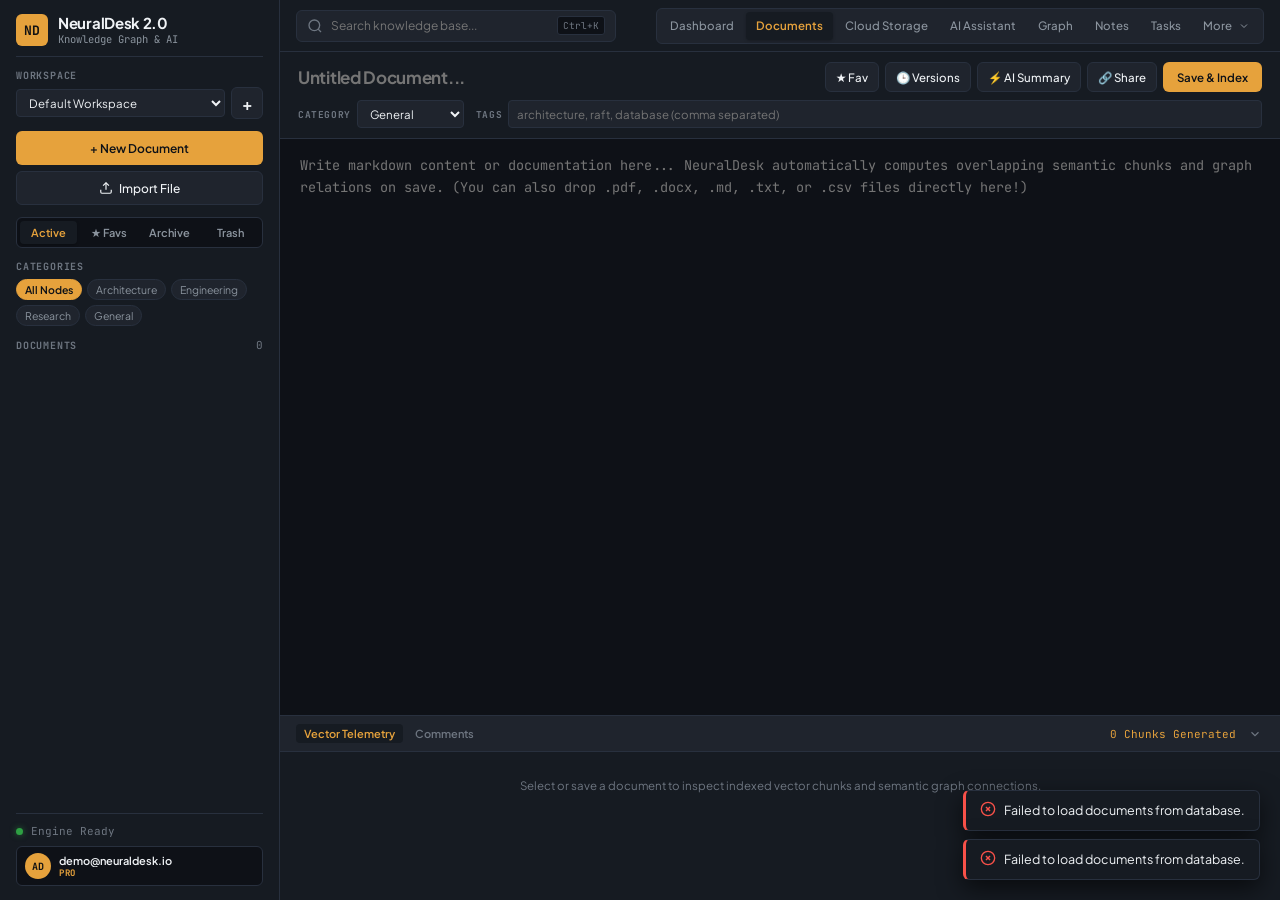
==== commit 8983545b: "feat: NeuralDesk 2.0 Cloud Storage with Cloudflare R2, file manager, document versioning, and global" ====
--- a/frontend/index.html
+++ b/frontend/index.html
@@ -120,6 +120,7 @@
                 <nav class="view-toggles" id="view-toggles-nav" aria-label="Main Navigation">
                     <button id="tab-dashboard" class="tab-btn">Dashboard</button>
                     <button id="tab-doc" class="tab-btn active">Documents</button>
+                    <button id="tab-storage" class="tab-btn">Cloud Storage</button>
                     <button id="tab-chat" class="tab-btn">AI Assistant</button>
                     <button id="tab-graph" class="tab-btn tab-collapsible-desktop">Graph</button>
                     <button id="tab-notes" class="tab-btn tab-collapsible-wide">Notes</button>
@@ -134,6 +135,7 @@
                             </svg>
                         </button>
                         <div id="nav-more-menu" class="nav-more-menu">
+                            <button type="button" class="nav-menu-item tab-menu-item item-show-compact" data-tab-id="tab-storage">Cloud Storage</button>
                             <button type="button" class="nav-menu-item tab-menu-item item-show-compact" data-tab-id="tab-graph">Concept Graph</button>
                             <button type="button" class="nav-menu-item tab-menu-item item-show-compact" data-tab-id="tab-notes">Notes</button>
                             <button type="button" class="nav-menu-item tab-menu-item item-show-compact" data-tab-id="tab-tasks">Tasks</button>
@@ -260,6 +262,7 @@
                         <input type="text" id="doc-title-input" class="doc-title-field" placeholder="Untitled Document..." autocomplete="off">
                         <div class="metadata-actions">
                             <button id="btn-fav-doc" class="btn-action" title="Toggle Favorite">★ Fav</button>
+                            <button id="btn-doc-versions" class="btn-action" title="Version History &amp; Diff">🕒 Versions</button>
                             <button id="btn-ai-intel" class="btn-action" title="AI Document Intelligence">⚡ AI Summary</button>
                             <button id="btn-share-doc" class="btn-action" title="Create shareable link">🔗 Share</button>
                             <button id="btn-export-doc" class="btn-action" style="display:none;" title="Download Markdown">Export .MD</button>
@@ -316,6 +319,163 @@
                                 <input type="text" id="doc-comment-input" placeholder="Add a team comment or note...">
                                 <button id="btn-submit-comment" class="btn-secondary btn-sm">Post</button>
                             </div>
+                        </div>
+                    </div>
+                </div>
+            </section>
+
+            <!-- CLOUD STORAGE SYSTEM & FILE MANAGER PANE -->
+            <section id="storage-pane" class="workspace-pane">
+                <div class="storage-container">
+                    <!-- Storage Header & Cloudflare R2 Status -->
+                    <div class="storage-header-banner">
+                        <div>
+                            <div class="storage-title-row">
+                                <h2 class="storage-greeting">Cloud Storage &amp; Asset Intelligence</h2>
+                                <span id="storage-provider-badge" class="provider-badge provider-local">Local Fallback</span>
+                            </div>
+                            <p class="storage-subtitle">S3-compatible object storage powered by Cloudflare R2 with direct browser presigned uploads</p>
+                        </div>
+                        <div class="storage-header-actions">
+                            <button id="btn-storage-create-folder" class="btn-secondary">+ New Folder</button>
+                            <button id="btn-storage-trigger-upload" class="btn-primary">
+                                <svg width="14" height="14" viewBox="0 0 24 24" fill="none" stroke="currentColor" stroke-width="2">
+                                    <path d="M21 15v4a2 2 0 0 1-2 2H5a2 2 0 0 1-2-2v-4"></path>
+                                    <polyline points="17 8 12 3 7 8"></polyline>
+                                    <line x1="12" y1="3" x2="12" y2="15"></line>
+                                </svg>
+                                Upload File
+                            </button>
+                            <input type="file" id="storage-file-input" multiple style="display:none;">
+                        </div>
+                    </div>
+
+                    <!-- Telemetry & Capacity Cards -->
+                    <div class="stats-grid storage-stats-grid">
+                        <div class="stat-card">
+                            <div class="stat-icon storage-icon">
+                                <svg width="20" height="20" viewBox="0 0 24 24" fill="none" stroke="currentColor" stroke-width="2"><ellipse cx="12" cy="5" rx="9" ry="3"></ellipse><path d="M21 12c0 1.66-4 3-9 3s-9-1.34-9-3"></path><path d="M3 5v14c0 1.66 4 3 9 3s9-1.34 9-3V5"></path></svg>
+                            </div>
+                            <div class="stat-details">
+                                <span class="stat-title">Capacity Used</span>
+                                <span class="stat-value" id="storage-stat-used">0 MB</span>
+                                <div class="storage-progress-bar"><div id="storage-progress-fill" class="storage-progress-fill" style="width: 0%;"></div></div>
+                                <span class="stat-subtext" id="storage-stat-capacity">0% of 500 MB quota</span>
+                            </div>
+                        </div>
+
+                        <div class="stat-card">
+                            <div class="stat-icon docs-icon">
+                                <svg width="20" height="20" viewBox="0 0 24 24" fill="none" stroke="currentColor" stroke-width="2"><path d="M13 2H6a2 2 0 0 0-2 2v16a2 2 0 0 0 2 2h12a2 2 0 0 0 2-2V9z"></path><polyline points="13 2 13 9 20 9"></polyline></svg>
+                            </div>
+                            <div class="stat-details">
+                                <span class="stat-title">Total Files</span>
+                                <span class="stat-value" id="storage-stat-files">0</span>
+                                <span class="stat-subtext" id="storage-stat-trash">0 in Trash</span>
+                            </div>
+                        </div>
+
+                        <div class="stat-card">
+                            <div class="stat-icon notes-icon">
+                                <svg width="20" height="20" viewBox="0 0 24 24" fill="none" stroke="currentColor" stroke-width="2"><path d="M22 19a2 2 0 0 1-2 2H4a2 2 0 0 1-2-2V5a2 2 0 0 1 2-2h5l2 3h9a2 2 0 0 1 2 2z"></path></svg>
+                            </div>
+                            <div class="stat-details">
+                                <span class="stat-title">Active Folders</span>
+                                <span class="stat-value" id="storage-stat-folders">0</span>
+                                <span class="stat-subtext">Nested Directory Tree</span>
+                            </div>
+                        </div>
+
+                        <div class="stat-card">
+                            <div class="stat-icon chunks-icon">
+                                <svg width="20" height="20" viewBox="0 0 24 24" fill="none" stroke="currentColor" stroke-width="2"><polygon points="12 2 2 7 12 12 22 7 12 2"></polygon><polyline points="2 17 12 22 22 17"></polyline><polyline points="2 12 12 17 22 12"></polyline></svg>
+                            </div>
+                            <div class="stat-details">
+                                <span class="stat-title">Storage Target</span>
+                                <span class="stat-value" id="storage-stat-provider">Local Fallback</span>
+                                <span class="stat-subtext" id="storage-stat-bucket">local-storage</span>
+                            </div>
+                        </div>
+                    </div>
+
+                    <!-- File Distribution Bar -->
+                    <div class="storage-distribution-panel">
+                        <div class="dist-header">
+                            <span class="dist-title">Storage Breakdown by File Category</span>
+                            <span id="storage-dist-summary" class="dist-summary">0 files across 0 categories</span>
+                        </div>
+                        <div class="dist-bar" id="storage-dist-bar"></div>
+                        <div class="dist-legend" id="storage-dist-legend"></div>
+                    </div>
+
+                    <!-- File Manager Workspace Layout -->
+                    <div class="storage-file-manager">
+                        <!-- Left: Folder Sidebar -->
+                        <div class="storage-folders-sidebar">
+                            <div class="folder-sidebar-header">
+                                <span>DIRECTORIES</span>
+                                <button id="btn-add-folder-quick" class="btn-icon" title="Create Folder">+</button>
+                            </div>
+                            <div class="storage-views-filter">
+                                <button class="folder-item active" data-view="all" data-folder="">
+                                    <svg width="14" height="14" viewBox="0 0 24 24" fill="none" stroke="currentColor" stroke-width="2"><path d="M22 19a2 2 0 0 1-2 2H4a2 2 0 0 1-2-2V5a2 2 0 0 1 2-2h5l2 3h9a2 2 0 0 1 2 2z"></path></svg>
+                                    <span>All Files</span>
+                                </button>
+                                <button class="folder-item" data-view="favorites">
+                                    <svg width="14" height="14" viewBox="0 0 24 24" fill="none" stroke="currentColor" stroke-width="2"><polygon points="12 2 15.09 8.26 22 9.27 17 14.14 18.18 21.02 12 17.77 5.82 21.02 7 14.14 2 9.27 8.91 8.26 12 2"></polygon></svg>
+                                    <span>Starred Files</span>
+                                </button>
+                                <button class="folder-item" data-view="trash">
+                                    <svg width="14" height="14" viewBox="0 0 24 24" fill="none" stroke="currentColor" stroke-width="2"><polyline points="3 6 5 6 21 6"></polyline><path d="M19 6v14a2 2 0 0 1-2 2H7a2 2 0 0 1-2-2V6m3 0V4a2 2 0 0 1 2-2h4a2 2 0 0 1 2 2v2"></path></svg>
+                                    <span>Trash Bin</span>
+                                </button>
+                            </div>
+                            <div class="folder-sidebar-section-title">FOLDERS</div>
+                            <div id="storage-folders-list" class="storage-folders-list"></div>
+                        </div>
+
+                        <!-- Right: File Explorer -->
+                        <div class="storage-explorer">
+                            <!-- Explorer Toolbar -->
+                            <div class="explorer-toolbar">
+                                <div class="explorer-breadcrumbs" id="storage-breadcrumbs">
+                                    <span class="crumb active" data-folder="">Root</span>
+                                </div>
+                                <div class="explorer-actions">
+                                    <input type="text" id="storage-search-input" class="storage-search-box" placeholder="Filter files...">
+                                    <select id="storage-sort-select" class="select-field storage-sort-dropdown">
+                                        <option value="date_desc">Newest First</option>
+                                        <option value="date_asc">Oldest First</option>
+                                        <option value="size_desc">Largest First</option>
+                                        <option value="name_asc">Name (A-Z)</option>
+                                    </select>
+                                    <div class="view-mode-toggle">
+                                        <button id="btn-storage-view-grid" class="btn-icon active" title="Grid View">
+                                            <svg width="14" height="14" viewBox="0 0 24 24" fill="none" stroke="currentColor" stroke-width="2"><rect x="3" y="3" width="7" height="7"></rect><rect x="14" y="3" width="7" height="7"></rect><rect x="14" y="14" width="7" height="7"></rect><rect x="3" y="14" width="7" height="7"></rect></svg>
+                                        </button>
+                                        <button id="btn-storage-view-list" class="btn-icon" title="List View">
+                                            <svg width="14" height="14" viewBox="0 0 24 24" fill="none" stroke="currentColor" stroke-width="2"><line x1="8" y1="6" x2="21" y2="6"></line><line x1="8" y1="12" x2="21" y2="12"></line><line x1="8" y1="18" x2="21" y2="18"></line><line x1="3" y1="6" x2="3.01" y2="6"></line><line x1="3" y1="12" x2="3.01" y2="12"></line><line x1="3" y1="18" x2="3.01" y2="18"></line></svg>
+                                        </button>
+                                    </div>
+                                </div>
+                            </div>
+
+                            <!-- Drag & Drop Upload Zone -->
+                            <div id="storage-dropzone" class="storage-dropzone">
+                                <svg width="32" height="32" viewBox="0 0 24 24" fill="none" stroke="currentColor" stroke-width="2">
+                                    <path d="M21 15v4a2 2 0 0 1-2 2H5a2 2 0 0 1-2-2v-4"></path>
+                                    <polyline points="17 8 12 3 7 8"></polyline>
+                                    <line x1="12" y1="3" x2="12" y2="15"></line>
+                                </svg>
+                                <span>Drag and drop files here to upload directly to Cloud Storage</span>
+                                <span class="dropzone-sub">Supports PDF, DOCX, TXT, Images, Audio, Video, Archives up to 100MB</span>
+                            </div>
+
+                            <!-- Upload Progress Queue -->
+                            <div id="storage-upload-queue" class="storage-upload-queue" style="display:none;"></div>
+
+                            <!-- File Grid / List Display -->
+                            <div id="storage-files-container" class="storage-files-grid"></div>
                         </div>
                     </div>
                 </div>
@@ -716,6 +876,102 @@
         </div>
     </div>
 
+    <!-- File Preview Modal -->
+    <div id="file-preview-modal" class="modal-overlay">
+        <div class="modal-window extra-wide">
+            <div class="modal-header">
+                <div class="preview-header-meta">
+                    <span id="preview-file-icon" class="file-icon-badge">📄</span>
+                    <h3 id="preview-file-title">File Preview</h3>
+                    <span id="preview-file-size" class="preview-badge-sub">0 KB</span>
+                </div>
+                <div class="modal-header-actions">
+                    <a id="preview-download-btn" class="btn-secondary btn-sm" download target="_blank">Download</a>
+                    <button id="btn-close-preview-modal" class="btn-close" aria-label="Close modal">&times;</button>
+                </div>
+            </div>
+            <div id="file-preview-body" class="file-preview-content"></div>
+        </div>
+    </div>
+
+    <!-- File Share Modal -->
+    <div id="file-share-modal" class="modal-overlay">
+        <div class="modal-window">
+            <div class="modal-header">
+                <h3>Share Cloud Asset</h3>
+                <button id="btn-close-file-share-modal" class="btn-close" aria-label="Close modal">&times;</button>
+            </div>
+            <div class="modal-body">
+                <p style="font-size:13px; color:var(--text-secondary); margin-bottom:12px;">Generate a secure, tokenized public link for this file:</p>
+                <div class="form-group" style="margin-bottom:12px;">
+                    <label>Link Expiration:</label>
+                    <select id="file-share-expiry-select" class="select-field">
+                        <option value="24">24 Hours</option>
+                        <option value="72" selected>3 Days (72 Hours)</option>
+                        <option value="168">7 Days</option>
+                        <option value="720">30 Days</option>
+                    </select>
+                </div>
+                <button id="btn-generate-file-share" class="btn-primary" style="margin-bottom:12px; width:100%;">Create Secure Share Link</button>
+                <div id="file-share-result" style="display:none;">
+                    <div class="share-input-group">
+                        <input type="text" id="file-share-url-input" readonly class="select-field">
+                        <button id="btn-copy-file-share" class="btn-primary">Copy</button>
+                    </div>
+                </div>
+            </div>
+        </div>
+    </div>
+
+    <!-- Create Folder Modal -->
+    <div id="folder-modal" class="modal-overlay">
+        <div class="modal-window">
+            <div class="modal-header">
+                <h3>Create Directory Folder</h3>
+                <button id="btn-close-folder-modal" class="btn-close" aria-label="Close modal">&times;</button>
+            </div>
+            <div class="modal-body">
+                <div class="form-group">
+                    <label>Folder Name:</label>
+                    <input type="text" id="folder-name-input" class="select-field" placeholder="e.g. Design Specs">
+                </div>
+                <div class="form-group" style="margin-top:12px;">
+                    <label>Color Tag:</label>
+                    <div class="folder-color-picker">
+                        <button type="button" class="color-swatch active" data-color="#e6a23c" style="background:#e6a23c;"></button>
+                        <button type="button" class="color-swatch" data-color="#38bdf8" style="background:#38bdf8;"></button>
+                        <button type="button" class="color-swatch" data-color="#22c55e" style="background:#22c55e;"></button>
+                        <button type="button" class="color-swatch" data-color="#a855f7" style="background:#a855f7;"></button>
+                        <button type="button" class="color-swatch" data-color="#ec4899" style="background:#ec4899;"></button>
+                        <button type="button" class="color-swatch" data-color="#f97316" style="background:#f97316;"></button>
+                    </div>
+                </div>
+                <button id="btn-submit-folder" class="btn-primary" style="margin-top:16px;">Create Folder</button>
+            </div>
+        </div>
+    </div>
+
+    <!-- Document Version History & Diff Modal -->
+    <div id="version-history-modal" class="modal-overlay">
+        <div class="modal-window wide">
+            <div class="modal-header">
+                <h3>Document Version History &amp; Diff</h3>
+                <button id="btn-close-versions-modal" class="btn-close" aria-label="Close modal">&times;</button>
+            </div>
+            <div class="modal-body-scroll">
+                <div class="version-compare-bar">
+                    <span>Compare:</span>
+                    <select id="diff-version-a-select" class="select-field select-inline"></select>
+                    <span>vs</span>
+                    <select id="diff-version-b-select" class="select-field select-inline"></select>
+                    <button id="btn-run-diff" class="btn-secondary btn-sm">Compare Revisions</button>
+                </div>
+                <div id="diff-viewer-container" class="diff-viewer" style="display:none;"></div>
+                <div id="doc-versions-list" class="doc-versions-timeline" style="margin-top:16px;"></div>
+            </div>
+        </div>
+    </div>
+
     <script src="app.js"></script>
 </body>
 </html>
--- a/frontend/style.css
+++ b/frontend/style.css
@@ -2446,3 +2446,644 @@
         width: 100%;
     }
 }
+
+/* ==========================================================================
+   NEURALDESK 2.0 — CLOUD STORAGE SYSTEM & ASSET INTELLIGENCE STYLES
+   ========================================================================== */
+
+.storage-container {
+    padding: 20px;
+    height: 100%;
+    overflow-y: auto;
+    display: flex;
+    flex-direction: column;
+    gap: 18px;
+}
+
+.storage-header-banner {
+    display: flex;
+    justify-content: space-between;
+    align-items: center;
+    background: var(--bg-secondary);
+    border: 1px solid var(--border-subtle);
+    border-radius: var(--radius-lg);
+    padding: 16px 20px;
+    gap: 16px;
+    flex-wrap: wrap;
+}
+
+.storage-title-row {
+    display: flex;
+    align-items: center;
+    gap: 10px;
+}
+
+.storage-greeting {
+    font-size: 18px;
+    font-weight: 700;
+    color: var(--text-primary);
+    margin: 0;
+}
+
+.storage-subtitle {
+    font-size: 12.5px;
+    color: var(--text-secondary);
+    margin: 4px 0 0 0;
+}
+
+.provider-badge {
+    padding: 3px 8px;
+    border-radius: var(--radius-full);
+    font-size: 11px;
+    font-weight: 600;
+    letter-spacing: 0.3px;
+    text-transform: uppercase;
+}
+
+.provider-r2 {
+    background: rgba(243, 128, 32, 0.15);
+    color: #f38020;
+    border: 1px solid rgba(243, 128, 32, 0.3);
+}
+
+.provider-local {
+    background: rgba(56, 189, 248, 0.12);
+    color: #38bdf8;
+    border: 1px solid rgba(56, 189, 248, 0.25);
+}
+
+.storage-header-actions {
+    display: flex;
+    align-items: center;
+    gap: 10px;
+}
+
+.storage-progress-bar {
+    width: 100%;
+    height: 6px;
+    background: var(--bg-tertiary);
+    border-radius: 3px;
+    overflow: hidden;
+    margin: 6px 0 4px 0;
+}
+
+.storage-progress-fill {
+    height: 100%;
+    background: linear-gradient(90deg, var(--accent-amber), #f59e0b);
+    border-radius: 3px;
+    transition: width 0.3s ease;
+}
+
+.storage-distribution-panel {
+    background: var(--bg-secondary);
+    border: 1px solid var(--border-subtle);
+    border-radius: var(--radius-md);
+    padding: 14px 18px;
+}
+
+.dist-header {
+    display: flex;
+    justify-content: space-between;
+    align-items: center;
+    margin-bottom: 10px;
+}
+
+.dist-title {
+    font-size: 13px;
+    font-weight: 600;
+    color: var(--text-primary);
+}
+
+.dist-summary {
+    font-size: 12px;
+    color: var(--text-muted);
+}
+
+.dist-bar {
+    display: flex;
+    height: 8px;
+    width: 100%;
+    border-radius: 4px;
+    overflow: hidden;
+    background: var(--bg-tertiary);
+}
+
+.dist-segment {
+    height: 100%;
+    transition: width 0.3s ease;
+}
+
+.dist-legend {
+    display: flex;
+    flex-wrap: wrap;
+    gap: 14px;
+    margin-top: 10px;
+}
+
+.dist-legend-item {
+    display: flex;
+    align-items: center;
+    gap: 6px;
+    font-size: 11.5px;
+    color: var(--text-secondary);
+}
+
+.legend-dot {
+    width: 8px;
+    height: 8px;
+    border-radius: 50%;
+}
+
+/* File Manager Workspace */
+.storage-file-manager {
+    display: flex;
+    gap: 16px;
+    flex: 1;
+    min-height: 480px;
+}
+
+.storage-folders-sidebar {
+    width: 220px;
+    background: var(--bg-secondary);
+    border: 1px solid var(--border-subtle);
+    border-radius: var(--radius-md);
+    padding: 12px;
+    display: flex;
+    flex-direction: column;
+    gap: 8px;
+    flex-shrink: 0;
+}
+
+.folder-sidebar-header {
+    display: flex;
+    justify-content: space-between;
+    align-items: center;
+    font-size: 10.5px;
+    font-weight: 700;
+    color: var(--text-muted);
+    letter-spacing: 0.5px;
+    padding: 4px 6px;
+}
+
+.folder-sidebar-section-title {
+    font-size: 10px;
+    font-weight: 700;
+    color: var(--text-muted);
+    letter-spacing: 0.5px;
+    margin-top: 8px;
+    padding: 4px 6px;
+}
+
+.folder-item {
+    display: flex;
+    align-items: center;
+    gap: 8px;
+    width: 100%;
+    padding: 7px 10px;
+    border-radius: var(--radius-sm);
+    font-size: 12.5px;
+    color: var(--text-secondary);
+    background: transparent;
+    border: none;
+    cursor: pointer;
+    text-align: left;
+    transition: all 0.15s ease;
+}
+
+.folder-item:hover {
+    background: var(--bg-tertiary);
+    color: var(--text-primary);
+}
+
+.folder-item.active {
+    background: rgba(230, 162, 60, 0.12);
+    color: var(--accent-amber);
+    font-weight: 600;
+}
+
+.folder-dot {
+    width: 8px;
+    height: 8px;
+    border-radius: 50%;
+    flex-shrink: 0;
+}
+
+.folder-count-badge {
+    margin-left: auto;
+    font-size: 10.5px;
+    padding: 1px 6px;
+    border-radius: 10px;
+    background: var(--bg-tertiary);
+    color: var(--text-muted);
+}
+
+.storage-explorer {
+    flex: 1;
+    min-width: 0;
+    display: flex;
+    flex-direction: column;
+    background: var(--bg-secondary);
+    border: 1px solid var(--border-subtle);
+    border-radius: var(--radius-md);
+    overflow: hidden;
+}
+
+.explorer-toolbar {
+    display: flex;
+    justify-content: space-between;
+    align-items: center;
+    padding: 10px 16px;
+    border-bottom: 1px solid var(--border-subtle);
+    background: var(--bg-primary);
+    gap: 12px;
+    flex-wrap: wrap;
+}
+
+.explorer-breadcrumbs {
+    display: flex;
+    align-items: center;
+    gap: 6px;
+    font-size: 12.5px;
+    color: var(--text-secondary);
+}
+
+.crumb {
+    cursor: pointer;
+    padding: 2px 6px;
+    border-radius: var(--radius-sm);
+}
+
+.crumb:hover {
+    background: var(--bg-tertiary);
+    color: var(--text-primary);
+}
+
+.crumb.active {
+    font-weight: 600;
+    color: var(--text-primary);
+    cursor: default;
+}
+
+.explorer-actions {
+    display: flex;
+    align-items: center;
+    gap: 8px;
+}
+
+.storage-search-box {
+    background: var(--bg-tertiary);
+    border: 1px solid var(--border-subtle);
+    border-radius: var(--radius-sm);
+    color: var(--text-primary);
+    font-size: 12px;
+    padding: 5px 10px;
+    outline: none;
+    width: 160px;
+    transition: all 0.2s ease;
+}
+
+.storage-search-box:focus {
+    width: 200px;
+    border-color: var(--accent-amber);
+}
+
+.storage-dropzone {
+    margin: 12px 16px;
+    padding: 20px;
+    border: 2px dashed var(--border-subtle);
+    border-radius: var(--radius-md);
+    background: rgba(255, 255, 255, 0.01);
+    display: flex;
+    flex-direction: column;
+    align-items: center;
+    justify-content: center;
+    gap: 6px;
+    color: var(--text-secondary);
+    font-size: 13px;
+    cursor: pointer;
+    transition: all 0.2s ease;
+}
+
+.storage-dropzone:hover, .storage-dropzone.dragover {
+    border-color: var(--accent-amber);
+    background: rgba(230, 162, 60, 0.05);
+    color: var(--accent-amber);
+}
+
+.dropzone-sub {
+    font-size: 11px;
+    color: var(--text-muted);
+}
+
+.storage-upload-queue {
+    padding: 8px 16px;
+    display: flex;
+    flex-direction: column;
+    gap: 6px;
+}
+
+.upload-queue-item {
+    background: var(--bg-tertiary);
+    border: 1px solid var(--border-subtle);
+    border-radius: var(--radius-sm);
+    padding: 8px 12px;
+    display: flex;
+    flex-direction: column;
+    gap: 4px;
+    font-size: 11.5px;
+}
+
+.upload-queue-meta {
+    display: flex;
+    justify-content: space-between;
+    align-items: center;
+}
+
+.upload-queue-progress {
+    height: 4px;
+    width: 100%;
+    background: var(--bg-primary);
+    border-radius: 2px;
+    overflow: hidden;
+}
+
+.upload-queue-fill {
+    height: 100%;
+    background: var(--accent-amber);
+    transition: width 0.2s ease;
+}
+
+/* File Grid & Cards */
+.storage-files-grid {
+    padding: 12px 16px;
+    display: grid;
+    grid-template-columns: repeat(auto-fill, minmax(180px, 1fr));
+    gap: 12px;
+    overflow-y: auto;
+    flex: 1;
+}
+
+.storage-file-card {
+    background: var(--bg-primary);
+    border: 1px solid var(--border-subtle);
+    border-radius: var(--radius-md);
+    padding: 12px;
+    display: flex;
+    flex-direction: column;
+    gap: 8px;
+    position: relative;
+    transition: all 0.2s ease;
+}
+
+.storage-file-card:hover {
+    border-color: rgba(230, 162, 60, 0.4);
+    transform: translateY(-2px);
+    box-shadow: 0 4px 12px rgba(0, 0, 0, 0.2);
+}
+
+.file-card-preview {
+    height: 80px;
+    display: flex;
+    align-items: center;
+    justify-content: center;
+    background: var(--bg-secondary);
+    border-radius: var(--radius-sm);
+    overflow: hidden;
+    font-size: 28px;
+}
+
+.file-card-preview img {
+    width: 100%;
+    height: 100%;
+    object-fit: cover;
+}
+
+.file-card-info {
+    display: flex;
+    flex-direction: column;
+    gap: 2px;
+    min-width: 0;
+}
+
+.file-card-name {
+    font-size: 12px;
+    font-weight: 600;
+    color: var(--text-primary);
+    white-space: nowrap;
+    overflow: hidden;
+    text-overflow: ellipsis;
+}
+
+.file-card-meta {
+    font-size: 10.5px;
+    color: var(--text-muted);
+    display: flex;
+    justify-content: space-between;
+}
+
+.file-card-actions {
+    display: flex;
+    justify-content: flex-end;
+    gap: 4px;
+    margin-top: 4px;
+    border-top: 1px solid var(--border-subtle);
+    padding-top: 6px;
+}
+
+/* File List View */
+.storage-files-list-view {
+    width: 100%;
+    border-collapse: collapse;
+    font-size: 12px;
+}
+
+.storage-files-list-view th {
+    text-align: left;
+    padding: 8px 12px;
+    border-bottom: 1px solid var(--border-subtle);
+    color: var(--text-muted);
+    font-weight: 600;
+    font-size: 11px;
+}
+
+.storage-files-list-view td {
+    padding: 8px 12px;
+    border-bottom: 1px solid var(--border-subtle);
+    color: var(--text-secondary);
+}
+
+.storage-files-list-view tr:hover td {
+    background: var(--bg-tertiary);
+    color: var(--text-primary);
+}
+
+/* File Preview Modal Content */
+.extra-wide {
+    max-width: 850px;
+    width: 90%;
+}
+
+.file-preview-content {
+    min-height: 380px;
+    max-height: 600px;
+    overflow-y: auto;
+    display: flex;
+    align-items: center;
+    justify-content: center;
+    background: var(--bg-tertiary);
+    border-radius: var(--radius-sm);
+    padding: 16px;
+}
+
+.file-preview-image {
+    max-width: 100%;
+    max-height: 520px;
+    border-radius: var(--radius-sm);
+    object-fit: contain;
+}
+
+.file-preview-iframe {
+    width: 100%;
+    height: 520px;
+    border: none;
+    border-radius: var(--radius-sm);
+    background: #fff;
+}
+
+.file-preview-code {
+    width: 100%;
+    height: 500px;
+    background: var(--bg-primary);
+    border: 1px solid var(--border-subtle);
+    border-radius: var(--radius-sm);
+    padding: 14px;
+    font-family: 'JetBrains Mono', monospace;
+    font-size: 12px;
+    line-height: 1.6;
+    color: var(--text-primary);
+    overflow: auto;
+    white-space: pre-wrap;
+}
+
+/* Color Swatches for Folder Modal */
+.folder-color-picker {
+    display: flex;
+    gap: 8px;
+    margin-top: 6px;
+}
+
+.color-swatch {
+    width: 24px;
+    height: 24px;
+    border-radius: 50%;
+    border: 2px solid transparent;
+    cursor: pointer;
+    transition: transform 0.15s ease;
+}
+
+.color-swatch:hover {
+    transform: scale(1.15);
+}
+
+.color-swatch.active {
+    border-color: #ffffff;
+    box-shadow: 0 0 0 2px var(--accent-amber);
+}
+
+/* Version History & Diff Viewer */
+.version-compare-bar {
+    display: flex;
+    align-items: center;
+    gap: 10px;
+    padding: 10px 14px;
+    background: var(--bg-tertiary);
+    border-radius: var(--radius-sm);
+    font-size: 12.5px;
+    color: var(--text-secondary);
+}
+
+.select-inline {
+    width: auto;
+    min-width: 110px;
+    padding: 4px 8px;
+    font-size: 12px;
+}
+
+.diff-viewer {
+    background: var(--bg-primary);
+    border: 1px solid var(--border-subtle);
+    border-radius: var(--radius-sm);
+    padding: 12px;
+    font-family: 'JetBrains Mono', monospace;
+    font-size: 12px;
+    line-height: 1.6;
+    max-height: 260px;
+    overflow-y: auto;
+    margin-top: 12px;
+    white-space: pre-wrap;
+}
+
+.diff-line-added {
+    color: #4ade80;
+    background: rgba(74, 222, 128, 0.1);
+    display: block;
+    padding: 1px 6px;
+}
+
+.diff-line-deleted {
+    color: #f87171;
+    background: rgba(248, 113, 113, 0.1);
+    display: block;
+    padding: 1px 6px;
+}
+
+.diff-line-info {
+    color: var(--accent-amber);
+    display: block;
+    padding: 1px 6px;
+}
+
+.doc-versions-timeline {
+    display: flex;
+    flex-direction: column;
+    gap: 10px;
+}
+
+.version-item {
+    background: var(--bg-secondary);
+    border: 1px solid var(--border-subtle);
+    border-radius: var(--radius-md);
+    padding: 12px 14px;
+    display: flex;
+    justify-content: space-between;
+    align-items: center;
+    gap: 12px;
+}
+
+.version-meta {
+    display: flex;
+    flex-direction: column;
+    gap: 2px;
+}
+
+.version-num-badge {
+    font-weight: 700;
+    color: var(--accent-amber);
+    font-size: 13px;
+}
+
+.version-timestamp {
+    font-size: 11px;
+    color: var(--text-muted);
+}
+
+@media (max-width: 900px) {
+    .storage-file-manager {
+        flex-direction: column;
+    }
+
+    .storage-folders-sidebar {
+        width: 100%;
+    }
+}
+
